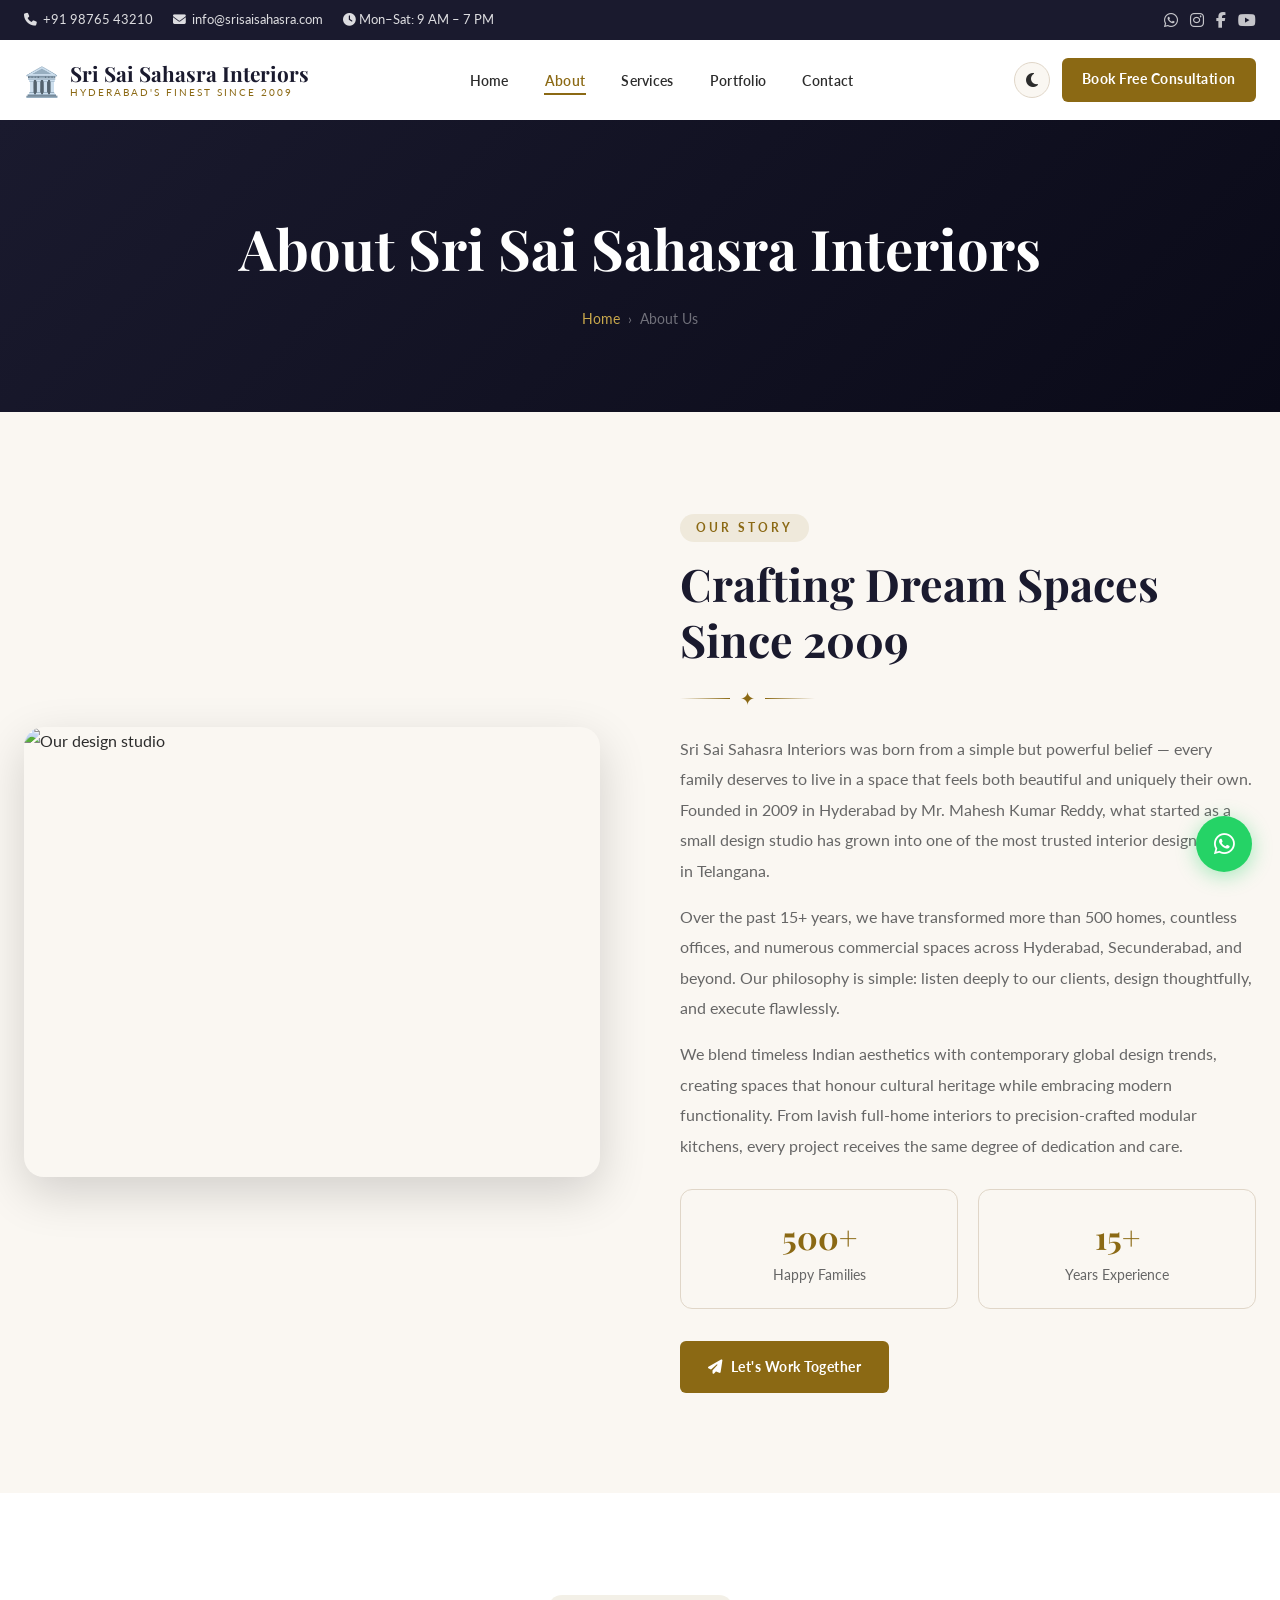
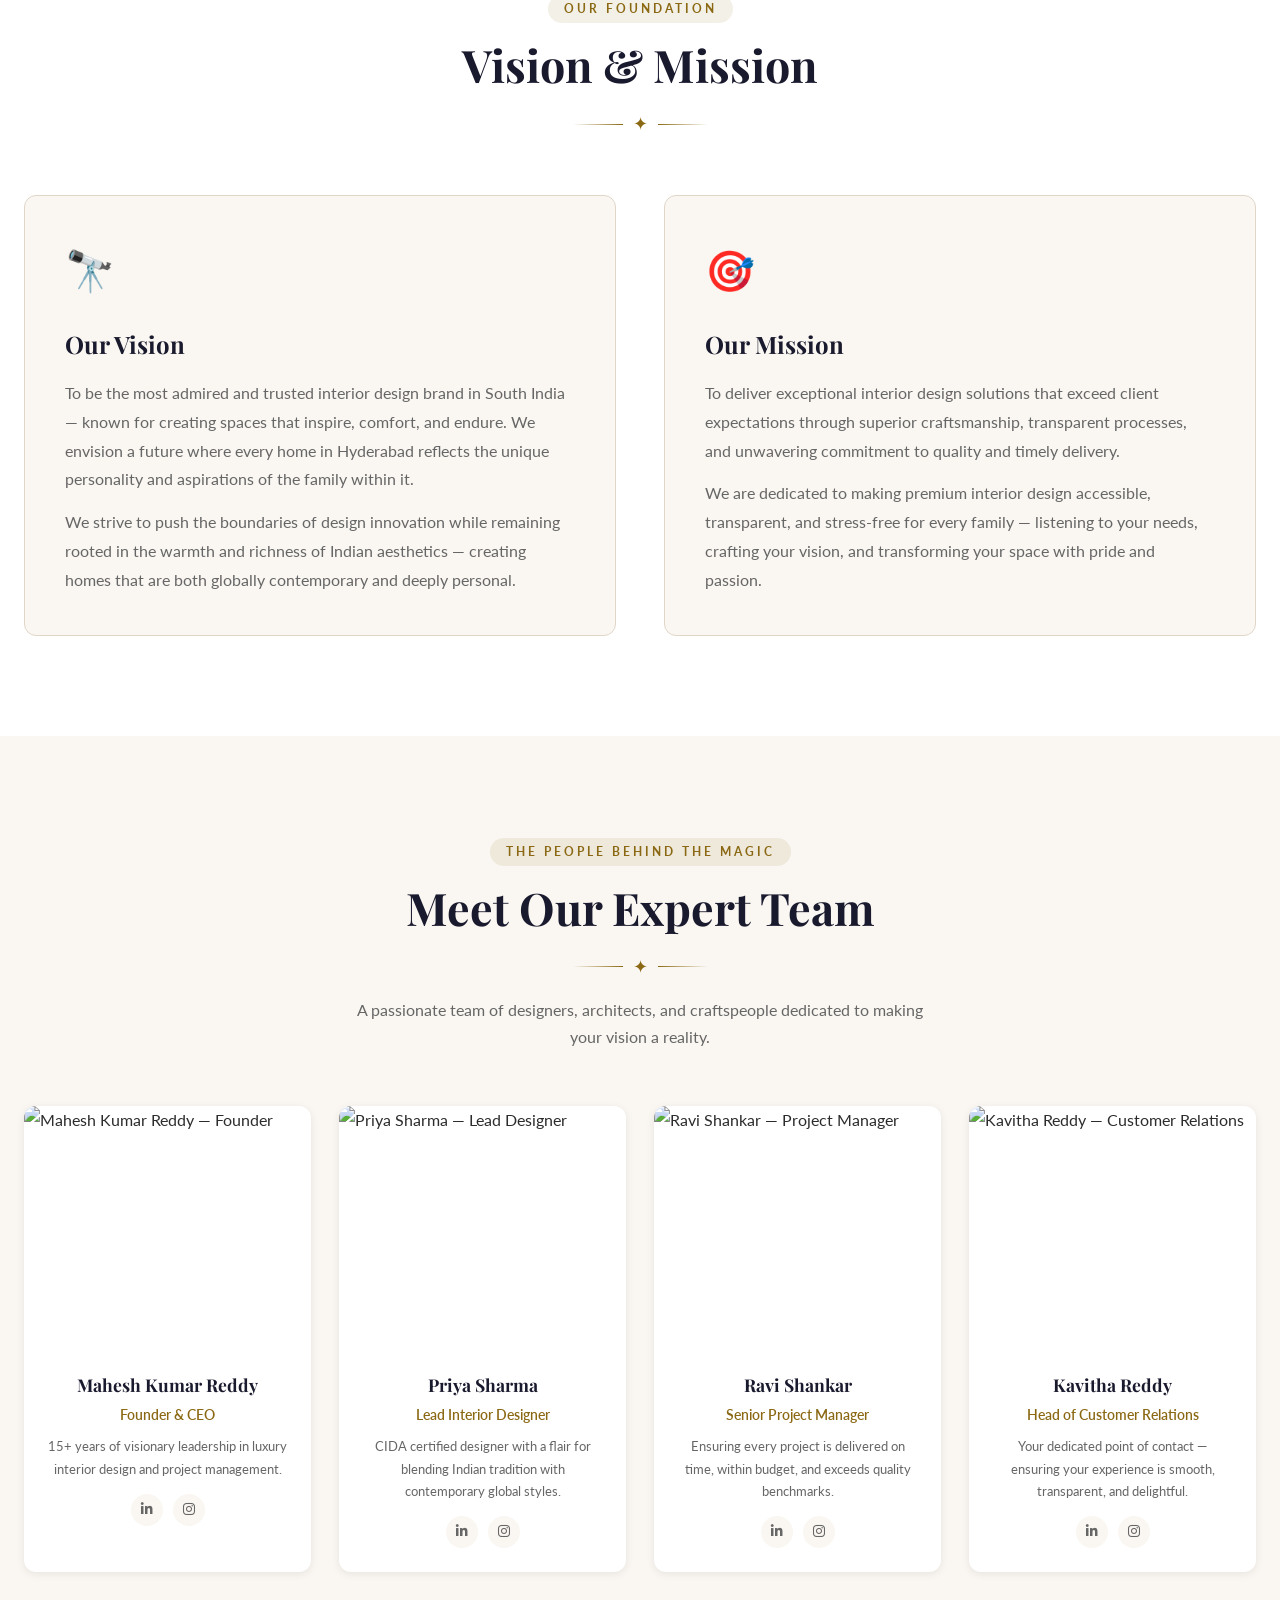
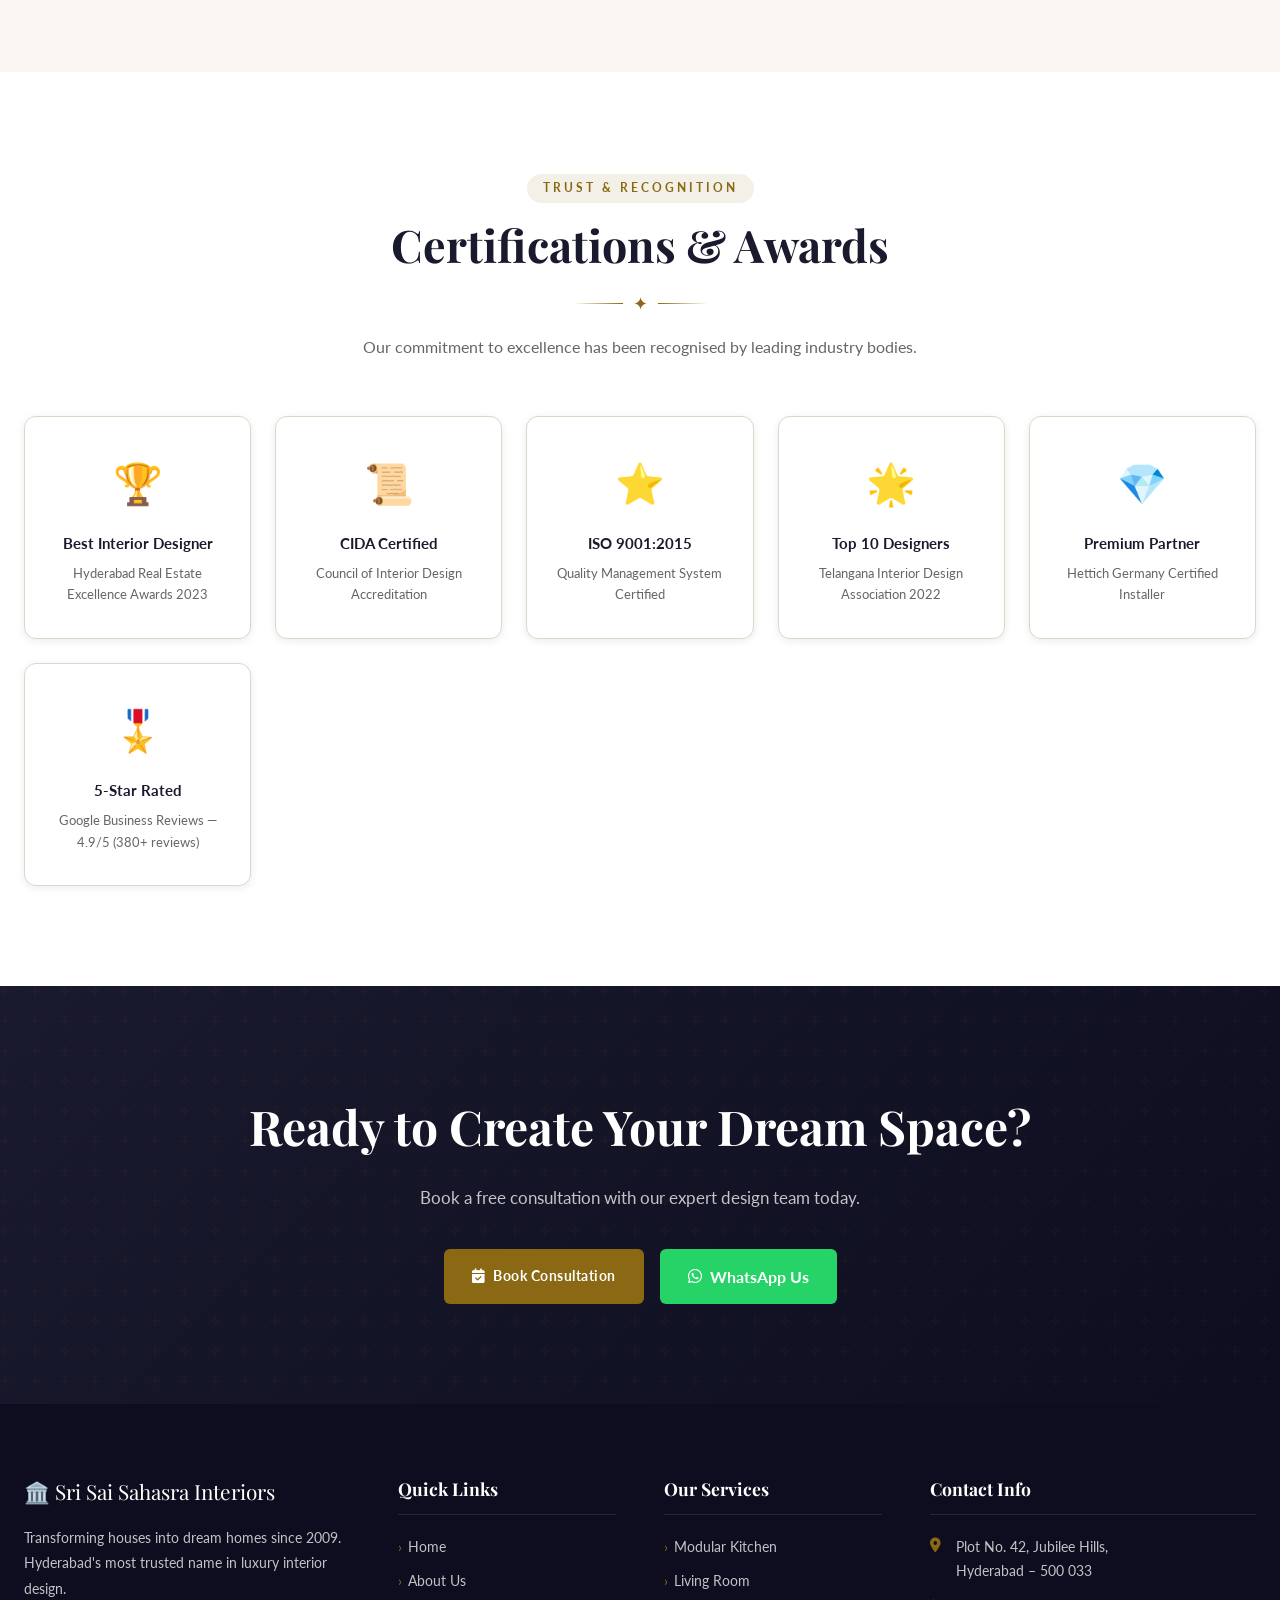
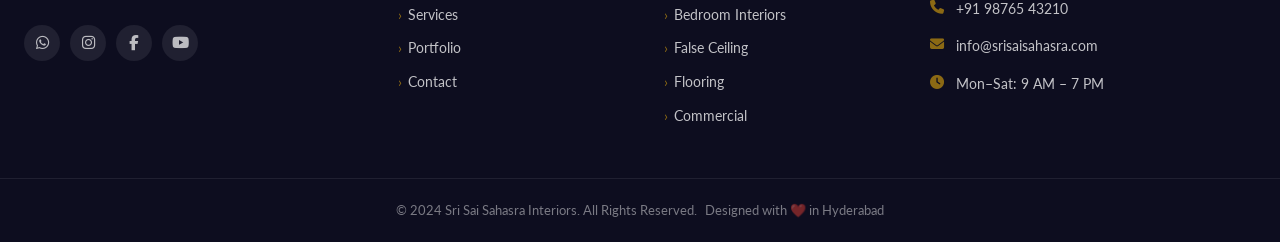
==== about.html @ 6f6c3708 "commit" ====
<!DOCTYPE html>
<html lang="en" data-theme="light">
<head>
  <meta charset="UTF-8" />
  <meta name="viewport" content="width=device-width, initial-scale=1.0" />
  <title>About Us | Sri Sai Sahasra Interiors — Hyderabad</title>
  <meta name="description" content="Learn about Sri Sai Sahasra Interiors — Hyderabad's premier interior design company founded in 2009 with a passion for creating beautiful, functional living spaces." />
  <link rel="preconnect" href="https://fonts.googleapis.com" />
  <link rel="preconnect" href="https://fonts.gstatic.com" crossorigin />
  <link href="https://fonts.googleapis.com/css2?family=Playfair+Display:ital,wght@0,400;0,700;0,900;1,400&family=Lato:wght@300;400;700;900&display=swap" rel="stylesheet" />
  <link rel="stylesheet" href="https://cdnjs.cloudflare.com/ajax/libs/font-awesome/6.5.0/css/all.min.css" />
  <link rel="stylesheet" href="assets/css/style.css" />
</head>
<body>

  <div id="page-loader"><div class="loader-ring"></div><div class="loader-brand">SSSI</div></div>
  <div id="scroll-progress"></div>

  <!-- TOP BAR -->
  <div class="top-bar">
    <div class="container">
      <div class="top-bar-left">
        <a href="tel:+919876543210"><i class="fas fa-phone"></i> +91 98765 43210</a>
        <a href="mailto:info@srisaisahasra.com"><i class="fas fa-envelope"></i> info@srisaisahasra.com</a>
        <span class="hours"><i class="fas fa-clock"></i> Mon–Sat: 9 AM – 7 PM</span>
      </div>
      <div class="top-bar-right">
        <a href="https://wa.me/919876543210" target="_blank" aria-label="WhatsApp"><i class="fab fa-whatsapp"></i></a>
        <a href="https://instagram.com" target="_blank" aria-label="Instagram"><i class="fab fa-instagram"></i></a>
        <a href="https://facebook.com" target="_blank" aria-label="Facebook"><i class="fab fa-facebook-f"></i></a>
        <a href="https://youtube.com" target="_blank" aria-label="YouTube"><i class="fab fa-youtube"></i></a>
      </div>
    </div>
  </div>

  <!-- NAVBAR -->
  <nav id="navbar">
    <div class="nav-container">
      <div class="nav-logo">
        <a href="index.html">
          <span class="logo-icon">🏛️</span>
          <span>Sri Sai Sahasra Interiors<small>Hyderabad's Finest Since 2009</small></span>
        </a>
      </div>
      <ul class="nav-menu" id="nav-menu">
        <li><a href="index.html">Home</a></li>
        <li><a href="about.html" class="active">About</a></li>
        <li><a href="services.html">Services</a></li>
        <li><a href="portfolio.html">Portfolio</a></li>
        <li><a href="contact.html">Contact</a></li>
      </ul>
      <div class="nav-actions">
        <button class="dark-toggle" id="dark-toggle" title="Toggle Dark Mode"><i class="fas fa-moon"></i></button>
        <a href="contact.html" class="btn-consult">Book Free Consultation</a>
        <button class="hamburger" id="hamburger" aria-label="Toggle Menu">
          <span></span><span></span><span></span>
        </button>
      </div>
    </div>
  </nav>

  <!-- PAGE HERO -->
  <section class="page-hero" style="--hero-bg:url('https://images.unsplash.com/photo-1618221195710-dd6b41faaea6?w=1600&q=80');">
    <div class="page-hero-content container">
      <h1>About Sri Sai Sahasra Interiors</h1>
      <div class="breadcrumb">
        <a href="index.html">Home</a>
        <span>›</span>
        <span>About Us</span>
      </div>
    </div>
  </section>

  <!-- OUR STORY -->
  <section class="about-story">
    <div class="container">
      <div class="about-story-inner">
        <div class="about-story-img" data-aos>
          <img src="https://images.unsplash.com/photo-1555041469-a586c61ea9bc?w=800&q=80" alt="Our design studio" loading="lazy" />
        </div>
        <div class="about-story-text" data-aos data-aos-delay="150">
          <span class="section-label">Our Story</span>
          <h2 class="section-title" style="text-align:left;">Crafting Dream Spaces Since 2009</h2>
          <div class="divider" style="justify-content:flex-start;margin-left:0;"><span>✦</span></div>
          <p style="color:var(--text-muted);margin:20px 0 16px;line-height:1.9;">Sri Sai Sahasra Interiors was born from a simple but powerful belief — every family deserves to live in a space that feels both beautiful and uniquely their own. Founded in 2009 in Hyderabad by Mr. Mahesh Kumar Reddy, what started as a small design studio has grown into one of the most trusted interior design brands in Telangana.</p>
          <p style="color:var(--text-muted);margin-bottom:16px;line-height:1.9;">Over the past 15+ years, we have transformed more than 500 homes, countless offices, and numerous commercial spaces across Hyderabad, Secunderabad, and beyond. Our philosophy is simple: listen deeply to our clients, design thoughtfully, and execute flawlessly.</p>
          <p style="color:var(--text-muted);margin-bottom:28px;line-height:1.9;">We blend timeless Indian aesthetics with contemporary global design trends, creating spaces that honour cultural heritage while embracing modern functionality. From lavish full-home interiors to precision-crafted modular kitchens, every project receives the same degree of dedication and care.</p>
          <div style="display:grid;grid-template-columns:1fr 1fr;gap:20px;margin-bottom:32px;">
            <div style="text-align:center;padding:20px;background:var(--bg-light);border-radius:var(--radius-md);border:1px solid var(--border);">
              <div style="font-family:var(--font-heading);font-size:2rem;color:var(--primary);font-weight:700;">500+</div>
              <div style="font-size:.85rem;color:var(--text-muted);">Happy Families</div>
            </div>
            <div style="text-align:center;padding:20px;background:var(--bg-light);border-radius:var(--radius-md);border:1px solid var(--border);">
              <div style="font-family:var(--font-heading);font-size:2rem;color:var(--primary);font-weight:700;">15+</div>
              <div style="font-size:.85rem;color:var(--text-muted);">Years Experience</div>
            </div>
          </div>
          <a href="contact.html" class="btn btn-primary"><i class="fas fa-paper-plane"></i> Let's Work Together</a>
        </div>
      </div>
    </div>
  </section>

  <!-- VISION & MISSION -->
  <section class="mission-vision">
    <div class="container">
      <div class="section-header" data-aos>
        <span class="section-label">Our Foundation</span>
        <h2 class="section-title">Vision & Mission</h2>
        <div class="divider"><span>✦</span></div>
      </div>
      <div class="mv-grid">
        <div class="mv-card" data-aos>
          <div class="mv-icon">🔭</div>
          <h3>Our Vision</h3>
          <p>To be the most admired and trusted interior design brand in South India — known for creating spaces that inspire, comfort, and endure. We envision a future where every home in Hyderabad reflects the unique personality and aspirations of the family within it.</p>
          <p style="margin-top:14px;">We strive to push the boundaries of design innovation while remaining rooted in the warmth and richness of Indian aesthetics — creating homes that are both globally contemporary and deeply personal.</p>
        </div>
        <div class="mv-card" data-aos data-aos-delay="150">
          <div class="mv-icon">🎯</div>
          <h3>Our Mission</h3>
          <p>To deliver exceptional interior design solutions that exceed client expectations through superior craftsmanship, transparent processes, and unwavering commitment to quality and timely delivery.</p>
          <p style="margin-top:14px;">We are dedicated to making premium interior design accessible, transparent, and stress-free for every family — listening to your needs, crafting your vision, and transforming your space with pride and passion.</p>
        </div>
      </div>
    </div>
  </section>

  <!-- TEAM -->
  <section class="about-team" style="background:var(--bg-light);">
    <div class="container">
      <div class="section-header" data-aos>
        <span class="section-label">The People Behind The Magic</span>
        <h2 class="section-title">Meet Our Expert Team</h2>
        <div class="divider"><span>✦</span></div>
        <p class="section-subtitle">A passionate team of designers, architects, and craftspeople dedicated to making your vision a reality.</p>
      </div>
      <div class="team-grid">

        <div class="team-card" data-aos data-aos-delay="0">
          <div class="team-photo">
            <img src="https://images.unsplash.com/photo-1507003211169-0a1dd7228f2d?w=400&q=80" alt="Mahesh Kumar Reddy — Founder" loading="lazy" />
          </div>
          <div class="team-info">
            <h3>Mahesh Kumar Reddy</h3>
            <div class="team-role">Founder & CEO</div>
            <p style="font-size:.82rem;color:var(--text-muted);margin-top:8px;">15+ years of visionary leadership in luxury interior design and project management.</p>
            <div class="team-social">
              <a href="#" aria-label="LinkedIn"><i class="fab fa-linkedin-in"></i></a>
              <a href="#" aria-label="Instagram"><i class="fab fa-instagram"></i></a>
            </div>
          </div>
        </div>

        <div class="team-card" data-aos data-aos-delay="100">
          <div class="team-photo">
            <img src="https://images.unsplash.com/photo-1494790108377-be9c29b29330?w=400&q=80" alt="Priya Sharma — Lead Designer" loading="lazy" />
          </div>
          <div class="team-info">
            <h3>Priya Sharma</h3>
            <div class="team-role">Lead Interior Designer</div>
            <p style="font-size:.82rem;color:var(--text-muted);margin-top:8px;">CIDA certified designer with a flair for blending Indian tradition with contemporary global styles.</p>
            <div class="team-social">
              <a href="#" aria-label="LinkedIn"><i class="fab fa-linkedin-in"></i></a>
              <a href="#" aria-label="Instagram"><i class="fab fa-instagram"></i></a>
            </div>
          </div>
        </div>

        <div class="team-card" data-aos data-aos-delay="200">
          <div class="team-photo">
            <img src="https://images.unsplash.com/photo-1500648767791-00dcc994a43e?w=400&q=80" alt="Ravi Shankar — Project Manager" loading="lazy" />
          </div>
          <div class="team-info">
            <h3>Ravi Shankar</h3>
            <div class="team-role">Senior Project Manager</div>
            <p style="font-size:.82rem;color:var(--text-muted);margin-top:8px;">Ensuring every project is delivered on time, within budget, and exceeds quality benchmarks.</p>
            <div class="team-social">
              <a href="#" aria-label="LinkedIn"><i class="fab fa-linkedin-in"></i></a>
              <a href="#" aria-label="Instagram"><i class="fab fa-instagram"></i></a>
            </div>
          </div>
        </div>

        <div class="team-card" data-aos data-aos-delay="300">
          <div class="team-photo">
            <img src="https://images.unsplash.com/photo-1438761681033-6461ffad8d80?w=400&q=80" alt="Kavitha Reddy — Customer Relations" loading="lazy" />
          </div>
          <div class="team-info">
            <h3>Kavitha Reddy</h3>
            <div class="team-role">Head of Customer Relations</div>
            <p style="font-size:.82rem;color:var(--text-muted);margin-top:8px;">Your dedicated point of contact — ensuring your experience is smooth, transparent, and delightful.</p>
            <div class="team-social">
              <a href="#" aria-label="LinkedIn"><i class="fab fa-linkedin-in"></i></a>
              <a href="#" aria-label="Instagram"><i class="fab fa-instagram"></i></a>
            </div>
          </div>
        </div>

      </div>
    </div>
  </section>

  <!-- CERTIFICATIONS -->
  <section class="about-certs" style="background:var(--white);">
    <div class="container">
      <div class="section-header" data-aos>
        <span class="section-label">Trust & Recognition</span>
        <h2 class="section-title">Certifications & Awards</h2>
        <div class="divider"><span>✦</span></div>
        <p class="section-subtitle">Our commitment to excellence has been recognised by leading industry bodies.</p>
      </div>
      <div class="certs-grid">
        <div class="cert-card" data-aos data-aos-delay="0">
          <div class="cert-icon">🏆</div>
          <h4>Best Interior Designer</h4>
          <p>Hyderabad Real Estate Excellence Awards 2023</p>
        </div>
        <div class="cert-card" data-aos data-aos-delay="80">
          <div class="cert-icon">📜</div>
          <h4>CIDA Certified</h4>
          <p>Council of Interior Design Accreditation</p>
        </div>
        <div class="cert-card" data-aos data-aos-delay="160">
          <div class="cert-icon">⭐</div>
          <h4>ISO 9001:2015</h4>
          <p>Quality Management System Certified</p>
        </div>
        <div class="cert-card" data-aos data-aos-delay="240">
          <div class="cert-icon">🌟</div>
          <h4>Top 10 Designers</h4>
          <p>Telangana Interior Design Association 2022</p>
        </div>
        <div class="cert-card" data-aos data-aos-delay="320">
          <div class="cert-icon">💎</div>
          <h4>Premium Partner</h4>
          <p>Hettich Germany Certified Installer</p>
        </div>
        <div class="cert-card" data-aos data-aos-delay="400">
          <div class="cert-icon">🎖️</div>
          <h4>5-Star Rated</h4>
          <p>Google Business Reviews — 4.9/5 (380+ reviews)</p>
        </div>
      </div>
    </div>
  </section>

  <!-- CTA -->
  <section class="cta-banner">
    <div class="container">
      <h2 data-aos>Ready to Create Your Dream Space?</h2>
      <p data-aos data-aos-delay="100">Book a free consultation with our expert design team today.</p>
      <div class="cta-banner-actions" data-aos data-aos-delay="200">
        <a href="contact.html" class="btn btn-primary"><i class="fas fa-calendar-check"></i> Book Consultation</a>
        <a href="https://wa.me/919876543210" class="btn-whatsapp" target="_blank"><i class="fab fa-whatsapp"></i> WhatsApp Us</a>
      </div>
    </div>
  </section>

  <!-- FOOTER -->
  <footer>
    <div class="container">
      <div class="footer-grid">
        <div class="footer-brand">
          <div class="logo-text">🏛️ Sri Sai Sahasra Interiors</div>
          <p class="footer-tagline">Transforming houses into dream homes since 2009. Hyderabad's most trusted name in luxury interior design.</p>
          <div class="footer-social">
            <a href="https://wa.me/919876543210" target="_blank" aria-label="WhatsApp"><i class="fab fa-whatsapp"></i></a>
            <a href="https://instagram.com" target="_blank" aria-label="Instagram"><i class="fab fa-instagram"></i></a>
            <a href="https://facebook.com" target="_blank" aria-label="Facebook"><i class="fab fa-facebook-f"></i></a>
            <a href="https://youtube.com" target="_blank" aria-label="YouTube"><i class="fab fa-youtube"></i></a>
          </div>
        </div>
        <div class="footer-col">
          <h4>Quick Links</h4>
          <ul class="footer-links">
            <li><a href="index.html">Home</a></li>
            <li><a href="about.html">About Us</a></li>
            <li><a href="services.html">Services</a></li>
            <li><a href="portfolio.html">Portfolio</a></li>
            <li><a href="contact.html">Contact</a></li>
          </ul>
        </div>
        <div class="footer-col">
          <h4>Our Services</h4>
          <ul class="footer-links">
            <li><a href="services.html">Modular Kitchen</a></li>
            <li><a href="services.html">Living Room</a></li>
            <li><a href="services.html">Bedroom Interiors</a></li>
            <li><a href="services.html">False Ceiling</a></li>
            <li><a href="services.html">Flooring</a></li>
            <li><a href="services.html">Commercial</a></li>
          </ul>
        </div>
        <div class="footer-col">
          <h4>Contact Info</h4>
          <ul class="footer-contact">
            <li><i class="fas fa-map-marker-alt"></i><span>Plot No. 42, Jubilee Hills,<br>Hyderabad – 500 033</span></li>
            <li><i class="fas fa-phone"></i><a href="tel:+919876543210">+91 98765 43210</a></li>
            <li><i class="fas fa-envelope"></i><a href="mailto:info@srisaisahasra.com">info@srisaisahasra.com</a></li>
            <li><i class="fas fa-clock"></i><span>Mon–Sat: 9 AM – 7 PM</span></li>
          </ul>
        </div>
      </div>
    </div>
    <div class="footer-bottom">
      <div class="container" style="display:flex;justify-content:space-between;align-items:center;flex-wrap:wrap;gap:8px;">
        <span>© 2024 Sri Sai Sahasra Interiors. All Rights Reserved.</span>
        <span>Designed with ❤️ in Hyderabad</span>
      </div>
    </div>
  </footer>

  <a href="https://wa.me/919876543210" class="whatsapp-float" target="_blank" aria-label="WhatsApp"><i class="fab fa-whatsapp"></i></a>
  <button id="scroll-top" aria-label="Scroll to top"><i class="fas fa-arrow-up"></i></button>
  <div id="lightbox"><button id="lightbox-close"><i class="fas fa-times"></i></button><img id="lightbox-img" src="" alt="" /></div>
  <script src="assets/js/main.js"></script>
</body>
</html>
---- assets/css/style.css ----
/* ============================================================
   Sri Sai Sahasra Interiors — Main Stylesheet
   Author: Antigravity
   ============================================================ */

/* ---- CSS Custom Properties ---- */
:root {
  --primary:        #8B6914;
  --primary-dark:   #6a4f0f;
  --accent:         #C9A84C;
  --secondary:      #1A1A2E;
  --bg-light:       #FAF7F2;
  --text-dark:      #2C2C2C;
  --text-muted:     #666;
  --white:          #FFFFFF;
  --border:         #e0d6c8;
  --shadow-sm:      0 2px 8px rgba(0,0,0,.08);
  --shadow-md:      0 8px 24px rgba(0,0,0,.12);
  --shadow-lg:      0 16px 48px rgba(0,0,0,.16);
  --radius-sm:      6px;
  --radius-md:      12px;
  --radius-lg:      20px;
  --transition:     all .3s ease;
  --font-heading:   'Playfair Display', serif;
  --font-body:      'Lato', sans-serif;
  --navbar-h:       80px;
  --topbar-h:       40px;
}

/* Dark Mode */
[data-theme="dark"] {
  --bg-light:   #0f0f1a;
  --text-dark:  #e8e0d0;
  --text-muted: #a09880;
  --white:      #1a1a2e;
  --border:     #2e2e45;
  --secondary:  #FAF7F2;
  --shadow-sm:  0 2px 8px rgba(0,0,0,.3);
  --shadow-md:  0 8px 24px rgba(0,0,0,.4);
}

/* ---- Reset & Base ---- */
*, *::before, *::after { box-sizing: border-box; margin: 0; padding: 0; }

html { scroll-behavior: smooth; font-size: 16px; }

body {
  font-family: var(--font-body);
  color: var(--text-dark);
  background: var(--bg-light);
  line-height: 1.7;
  overflow-x: hidden;
  transition: background .3s, color .3s;
}

a { text-decoration: none; color: inherit; transition: var(--transition); }
ul { list-style: none; }
img { max-width: 100%; display: block; }
button { cursor: pointer; border: none; background: none; font-family: inherit; }
input, textarea, select { font-family: inherit; }

/* ---- Page Load Spinner ---- */
#page-loader {
  position: fixed; inset: 0; background: var(--secondary);
  display: flex; align-items: center; justify-content: center;
  z-index: 9999; transition: opacity .5s, visibility .5s;
}
#page-loader.hidden { opacity: 0; visibility: hidden; }
.loader-ring {
  width: 60px; height: 60px;
  border: 4px solid rgba(201,168,76,.2);
  border-top-color: var(--accent);
  border-radius: 50%;
  animation: spin 1s linear infinite;
}
.loader-brand {
  position: absolute;
  font-family: var(--font-heading);
  color: var(--accent);
  font-size: .75rem;
  letter-spacing: 2px;
  text-transform: uppercase;
  margin-top: 80px;
}
@keyframes spin { to { transform: rotate(360deg); } }

/* ---- Scroll Progress Bar ---- */
#scroll-progress {
  position: fixed; top: 0; left: 0; height: 3px; width: 0%;
  background: linear-gradient(90deg, var(--primary), var(--accent));
  z-index: 10001; transition: width .1s linear;
}

/* ---- Top Bar ---- */
.top-bar {
  background: var(--secondary);
  color: rgba(255,255,255,.85);
  height: var(--topbar-h);
  font-size: .8rem;
  display: flex; align-items: center;
}
.top-bar .container {
  display: flex; align-items: center; justify-content: space-between; width: 100%;
}
.top-bar-left { display: flex; align-items: center; gap: 20px; flex-wrap: wrap; }
.top-bar-left a { color: rgba(255,255,255,.85); display: flex; align-items: center; gap: 6px; }
.top-bar-left a:hover { color: var(--accent); }
.top-bar-right { display: flex; align-items: center; gap: 12px; }
.top-bar-right a { color: rgba(255,255,255,.75); font-size: 1rem; }
.top-bar-right a:hover { color: var(--accent); }

/* ---- Navbar ---- */
#navbar {
  position: sticky;
  top: 0;
  background: var(--white);
  height: var(--navbar-h);
  z-index: 1000;
  transition: box-shadow .3s, background .3s;
}
#navbar.scrolled { box-shadow: 0 4px 20px rgba(0,0,0,.12); }
.nav-container {
  max-width: 1280px; margin: 0 auto; padding: 0 24px;
  height: 100%; display: flex; align-items: center; justify-content: space-between;
}
.nav-logo a {
  display: flex; align-items: center; gap: 10px;
  font-family: var(--font-heading); font-size: 1.3rem;
  color: var(--secondary); font-weight: 700; line-height: 1.2;
}
.nav-logo .logo-icon { font-size: 1.8rem; }
.nav-logo span small { display: block; font-family: var(--font-body); font-size: .65rem; color: var(--primary); letter-spacing: 2px; text-transform: uppercase; font-weight: 400; }
.nav-menu { display: flex; align-items: center; gap: 8px; }
.nav-menu a {
  padding: 8px 14px; font-size: .9rem; font-weight: 600;
  color: var(--text-dark); border-radius: var(--radius-sm);
  position: relative; letter-spacing: .3px;
}
.nav-menu a::after {
  content: ''; position: absolute; bottom: 2px; left: 50%; width: 0; height: 2px;
  background: var(--primary); transition: width .3s, left .3s;
}
.nav-menu a:hover::after, .nav-menu a.active::after { width: 60%; left: 20%; }
.nav-menu a:hover, .nav-menu a.active { color: var(--primary); }
.nav-actions { display: flex; align-items: center; gap: 12px; }
.btn-consult {
  background: var(--primary); color: var(--white);
  padding: 10px 20px; border-radius: var(--radius-sm);
  font-size: .85rem; font-weight: 700; letter-spacing: .5px;
  transition: var(--transition);
}
.btn-consult:hover { background: var(--primary-dark); transform: translateY(-2px); box-shadow: var(--shadow-md); color: var(--white); }
.dark-toggle {
  width: 36px; height: 36px; border-radius: 50%;
  background: var(--bg-light); border: 1px solid var(--border);
  display: flex; align-items: center; justify-content: center;
  font-size: 1rem; color: var(--text-dark);
  transition: var(--transition);
}
.dark-toggle:hover { background: var(--primary); color: var(--white); }
.hamburger {
  display: none; flex-direction: column; gap: 5px;
  width: 36px; height: 36px; align-items: center; justify-content: center;
}
.hamburger span {
  display: block; width: 24px; height: 2px;
  background: var(--text-dark); border-radius: 2px; transition: var(--transition);
}
.hamburger.active span:nth-child(1) { transform: translateY(7px) rotate(45deg); }
.hamburger.active span:nth-child(2) { opacity: 0; }
.hamburger.active span:nth-child(3) { transform: translateY(-7px) rotate(-45deg); }

/* Mobile Nav */
@media (max-width: 1024px) {
  .hamburger { display: flex; }
  .nav-menu {
    position: fixed; top: calc(var(--topbar-h) + var(--navbar-h)); left: 0; right: 0;
    background: var(--white); flex-direction: column; align-items: flex-start;
    padding: 20px 24px 30px; gap: 4px;
    transform: translateY(-120%); opacity: 0; visibility: hidden;
    transition: transform .4s ease, opacity .3s;
    box-shadow: var(--shadow-lg); z-index: 999;
  }
  .nav-menu.open { transform: translateY(0); opacity: 1; visibility: visible; }
  .nav-menu a { padding: 12px 0; width: 100%; border-bottom: 1px solid var(--border); font-size: 1rem; }
  .btn-consult { display: none; }
}

/* ---- Container ---- */
.container { max-width: 1280px; margin: 0 auto; padding: 0 24px; }

/* ---- Section Header ---- */
.section-header { text-align: center; margin-bottom: 56px; }
.section-label {
  display: inline-block;
  font-size: .75rem; font-weight: 700; letter-spacing: 3px;
  text-transform: uppercase; color: var(--primary);
  background: rgba(139,105,20,.1); padding: 4px 16px; border-radius: 20px;
  margin-bottom: 14px;
}
.section-title {
  font-family: var(--font-heading);
  font-size: clamp(1.8rem, 4vw, 2.8rem);
  color: var(--secondary); line-height: 1.25;
}
[data-theme="dark"] .section-title { color: var(--text-dark); }
.section-subtitle {
  margin-top: 14px; color: var(--text-muted);
  max-width: 600px; margin-left: auto; margin-right: auto;
  font-size: 1rem;
}
.divider {
  display: flex; align-items: center; justify-content: center; gap: 10px;
  margin: 16px auto 0; width: fit-content;
}
.divider::before, .divider::after {
  content: ''; display: block; width: 50px; height: 1px;
  background: linear-gradient(90deg, transparent, var(--primary));
}
.divider::after { background: linear-gradient(90deg, var(--primary), transparent); }
.divider span { color: var(--primary); font-size: 1.1rem; }

/* ---- Buttons ---- */
.btn {
  display: inline-flex; align-items: center; gap: 8px;
  padding: 14px 28px; border-radius: var(--radius-sm);
  font-weight: 700; font-size: .9rem; letter-spacing: .5px;
  transition: var(--transition); cursor: pointer;
}
.btn-primary {
  background: var(--primary); color: var(--white);
}
.btn-primary:hover { background: var(--primary-dark); transform: translateY(-3px); box-shadow: 0 8px 20px rgba(139,105,20,.35); color: var(--white); }
.btn-outline {
  background: transparent; color: var(--white);
  border: 2px solid var(--white);
}
.btn-outline:hover { background: var(--white); color: var(--primary); transform: translateY(-3px); }
.btn-gold {
  background: var(--accent); color: var(--secondary);
}
.btn-gold:hover { background: var(--primary); color: var(--white); transform: translateY(-3px); box-shadow: var(--shadow-md); }
.btn-dark {
  background: var(--secondary); color: var(--white);
}
.btn-dark:hover { background: #0d0d20; transform: translateY(-3px); box-shadow: var(--shadow-md); color: var(--white); }

/* ---- Hero Carousel ---- */
.hero { position: relative; height: 100vh; min-height: 600px; overflow: hidden; }
.hero-slides { position: relative; width: 100%; height: 100%; }
.hero-slide {
  position: absolute; inset: 0;
  background-size: cover; background-position: center; background-repeat: no-repeat;
  display: flex; align-items: center;
  opacity: 0; transition: opacity 1s ease; z-index: 0;
}
.hero-slide.active { opacity: 1; z-index: 1; }
.hero-slide::before {
  content: ''; position: absolute; inset: 0;
  background: linear-gradient(135deg, rgba(26,26,46,.75) 0%, rgba(139,105,20,.3) 100%);
  z-index: 1;
}
.hero-content {
  position: relative; z-index: 2;
  max-width: 700px; padding: 0 24px;
  animation: heroIn .8s ease both;
}
@keyframes heroIn { from { opacity: 0; transform: translateY(40px); } to { opacity: 1; transform: translateY(0); } }
.hero-label {
  display: inline-block; color: var(--accent);
  font-size: .8rem; font-weight: 700; letter-spacing: 4px;
  text-transform: uppercase; margin-bottom: 16px;
  border-left: 3px solid var(--accent); padding-left: 12px;
}
.hero-title {
  font-family: var(--font-heading);
  font-size: clamp(2rem, 5vw, 3.8rem);
  color: var(--white); line-height: 1.15; margin-bottom: 20px;
}
.hero-sub {
  color: rgba(255,255,255,.85); font-size: 1.05rem;
  margin-bottom: 36px; max-width: 500px; line-height: 1.8;
}
.hero-actions { display: flex; gap: 16px; flex-wrap: wrap; }
.hero-controls {
  position: absolute; bottom: 36px; left: 50%; transform: translateX(-50%);
  z-index: 10; display: flex; align-items: center; gap: 20px;
}
.hero-indicators { display: flex; gap: 8px; }
.hero-dot {
  width: 10px; height: 10px; border-radius: 50%;
  background: rgba(255,255,255,.4); border: none; padding: 0;
  cursor: pointer; transition: var(--transition);
}
.hero-dot.active { background: var(--accent); transform: scale(1.3); }
.hero-prev, .hero-next {
  width: 44px; height: 44px; border-radius: 50%;
  background: rgba(255,255,255,.15); border: 1px solid rgba(255,255,255,.3);
  color: var(--white); font-size: 1.1rem;
  display: flex; align-items: center; justify-content: center;
  transition: var(--transition); backdrop-filter: blur(4px);
}
.hero-prev:hover, .hero-next:hover { background: var(--primary); border-color: var(--primary); }

/* ---- Stats ---- */
.stats { background: var(--secondary); padding: 70px 0; }
.stats-grid {
  display: grid; grid-template-columns: repeat(auto-fit, minmax(200px, 1fr));
  gap: 40px; text-align: center;
}
.stat-item { position: relative; }
.stat-item::after {
  content: ''; position: absolute; right: 0; top: 20%;
  height: 60%; width: 1px; background: rgba(255,255,255,.1);
}
.stat-item:last-child::after { display: none; }
.stat-number {
  font-family: var(--font-heading);
  font-size: clamp(2.5rem, 5vw, 3.5rem);
  color: var(--accent); font-weight: 700; line-height: 1;
  display: flex; align-items: center; justify-content: center; gap: 2px;
}
.stat-suffix { font-size: 2rem; }
.stat-label {
  color: rgba(255,255,255,.75); font-size: .9rem;
  letter-spacing: 1px; text-transform: uppercase; margin-top: 10px;
}

/* ---- Services ---- */
.services { padding: 100px 0; background: var(--bg-light); }
.services-grid {
  display: grid; grid-template-columns: repeat(auto-fit, minmax(300px, 1fr)); gap: 28px;
}
.service-card {
  background: var(--white); border-radius: var(--radius-md);
  padding: 36px 28px; border: 1px solid var(--border);
  transition: var(--transition); position: relative; overflow: hidden;
  box-shadow: var(--shadow-sm);
}
.service-card::before {
  content: ''; position: absolute; bottom: 0; left: 0; right: 0; height: 3px;
  background: linear-gradient(90deg, var(--primary), var(--accent));
  transform: scaleX(0); transition: transform .4s ease; transform-origin: left;
}
.service-card:hover { transform: translateY(-8px); box-shadow: var(--shadow-lg); }
.service-card:hover::before { transform: scaleX(1); }
.service-icon {
  width: 64px; height: 64px; border-radius: var(--radius-md);
  background: rgba(139,105,20,.1); display: flex; align-items: center; justify-content: center;
  font-size: 1.8rem; margin-bottom: 20px; transition: var(--transition);
}
.service-card:hover .service-icon { background: var(--primary); }
.service-card h3 {
  font-family: var(--font-heading); font-size: 1.25rem; margin-bottom: 12px;
  color: var(--secondary);
}
[data-theme="dark"] .service-card h3 { color: var(--text-dark); }
.service-card p { color: var(--text-muted); font-size: .9rem; margin-bottom: 20px; }
.service-link {
  color: var(--primary); font-weight: 700; font-size: .85rem;
  display: flex; align-items: center; gap: 6px;
  transition: var(--transition);
}
.service-link:hover { gap: 12px; }

/* ---- Why Choose Us ---- */
.why-us { padding: 100px 0; background: var(--white); }
[data-theme="dark"] .why-us { background: #12121f; }
.why-us-inner {
  display: grid; grid-template-columns: 1fr 1fr; gap: 80px; align-items: center;
}
.why-us-image {
  position: relative; border-radius: var(--radius-lg); overflow: hidden;
  box-shadow: var(--shadow-lg);
}
.why-us-image img { width: 100%; height: 100%; object-fit: cover; border-radius: var(--radius-lg); }
.why-us-badge {
  position: absolute; bottom: -20px; right: -20px;
  width: 120px; height: 120px; background: var(--primary);
  border-radius: 50%; display: flex; flex-direction: column;
  align-items: center; justify-content: center; color: var(--white);
  font-family: var(--font-heading); box-shadow: var(--shadow-md);
}
.why-us-badge .num { font-size: 2rem; font-weight: 700; line-height: 1; }
.why-us-badge small { font-size: .6rem; letter-spacing: 1px; opacity: .9; text-align: center; padding: 0 8px; }
.why-list { list-style: none; display: flex; flex-direction: column; gap: 18px; margin: 32px 0; }
.why-item {
  display: flex; align-items: flex-start; gap: 14px;
  padding: 16px; border-radius: var(--radius-sm);
  border: 1px solid var(--border); background: var(--bg-light);
  transition: var(--transition);
}
.why-item:hover { border-color: var(--primary); box-shadow: var(--shadow-sm); transform: translateX(6px); }
.why-check {
  width: 32px; height: 32px; min-width: 32px; border-radius: 50%;
  background: rgba(139,105,20,.12); color: var(--primary);
  display: flex; align-items: center; justify-content: center; font-size: .9rem;
}
.why-item h4 { font-size: .95rem; color: var(--secondary); margin-bottom: 2px; }
[data-theme="dark"] .why-item h4 { color: var(--text-dark); }
.why-item p { font-size: .82rem; color: var(--text-muted); }

/* ---- Portfolio ---- */
.portfolio { padding: 100px 0; background: var(--bg-light); }
.portfolio-filters {
  display: flex; flex-wrap: wrap; gap: 10px; justify-content: center; margin-bottom: 48px;
}
.filter-btn {
  padding: 9px 22px; border-radius: 30px; font-size: .85rem; font-weight: 600;
  border: 2px solid var(--border); color: var(--text-muted);
  background: var(--white); transition: var(--transition);
}
.filter-btn.active, .filter-btn:hover {
  background: var(--primary); color: var(--white); border-color: var(--primary);
}
.portfolio-grid {
  display: grid; grid-template-columns: repeat(auto-fill, minmax(320px, 1fr)); gap: 24px;
  transition: var(--transition);
}
.portfolio-card {
  position: relative; border-radius: var(--radius-md); overflow: hidden;
  aspect-ratio: 4/3; cursor: pointer; box-shadow: var(--shadow-sm);
  transition: var(--transition);
}
.portfolio-card img {
  width: 100%; height: 100%; object-fit: cover; transition: transform .5s ease;
}
.portfolio-card:hover img { transform: scale(1.08); }
.portfolio-overlay {
  position: absolute; inset: 0;
  background: linear-gradient(to top, rgba(26,26,46,.85) 0%, transparent 50%);
  opacity: 0; transition: opacity .4s; display: flex; flex-direction: column;
  align-items: center; justify-content: flex-end; padding: 24px; text-align: center;
}
.portfolio-card:hover .portfolio-overlay { opacity: 1; }
.portfolio-overlay h3 { font-family: var(--font-heading); color: var(--white); font-size: 1.1rem; margin-bottom: 4px; }
.portfolio-overlay span { color: var(--accent); font-size: .8rem; letter-spacing: 1px; text-transform: uppercase; }
.portfolio-overlay .view-btn {
  margin-top: 12px; padding: 8px 20px;
  background: var(--primary); color: var(--white); border-radius: 30px;
  font-size: .8rem; font-weight: 700;
}
.portfolio-card.hidden { display: none; }
.portfolio-cta { text-align: center; margin-top: 48px; }

/* ---- Process ---- */
.process { padding: 100px 0; background: var(--white); }
[data-theme="dark"] .process { background: #12121f; }
.process-steps {
  display: grid; grid-template-columns: repeat(auto-fit, minmax(220px, 1fr));
  gap: 0; position: relative;
}
.process-steps::before {
  content: ''; position: absolute; top: 48px; left: 10%; right: 10%; height: 2px;
  background: linear-gradient(90deg, var(--primary), var(--accent), var(--primary));
  z-index: 0;
}
.process-step { text-align: center; padding: 0 20px; position: relative; z-index: 1; }
.step-number {
  width: 96px; height: 96px; border-radius: 50%;
  background: var(--white); border: 3px solid var(--primary);
  display: flex; flex-direction: column; align-items: center; justify-content: center;
  margin: 0 auto 24px; box-shadow: var(--shadow-md);
  font-family: var(--font-heading);
  transition: var(--transition);
}
[data-theme="dark"] .step-number { background: #12121f; }
.process-step:hover .step-number { background: var(--primary); color: var(--white); }
.step-num-text { font-size: 1.5rem; font-weight: 700; color: var(--primary); line-height: 1; }
.process-step:hover .step-num-text { color: var(--white); }
.step-num-label { font-size: .6rem; letter-spacing: 2px; color: var(--text-muted); text-transform: uppercase; }
.step-icon { font-size: 2.4rem; margin-bottom: 12px; }
.process-step h3 { font-family: var(--font-heading); font-size: 1.1rem; color: var(--secondary); margin-bottom: 8px; }
[data-theme="dark"] .process-step h3 { color: var(--text-dark); }
.process-step p { font-size: .85rem; color: var(--text-muted); }

/* ---- Testimonials ---- */
.testimonials { padding: 100px 0; background: var(--secondary); }
.testimonials .section-title { color: var(--white); }
.testimonials .section-label { background: rgba(201,168,76,.2); color: var(--accent); }
.testimonials .section-subtitle { color: rgba(255,255,255,.65); }
.testimonials-wrapper { position: relative; overflow: hidden; }
.testimonials-track {
  display: flex; transition: transform .6s ease;
}
.testimonial-card {
  min-width: 100%; padding: 0 10%;
}
.testimonial-inner {
  background: rgba(255,255,255,.06); border: 1px solid rgba(255,255,255,.1);
  border-radius: var(--radius-lg); padding: 48px;
  backdrop-filter: blur(10px);
}
.testimonial-stars { color: var(--accent); font-size: 1.2rem; margin-bottom: 20px; }
.testimonial-text {
  font-family: var(--font-heading);
  font-size: 1.15rem; color: rgba(255,255,255,.9);
  line-height: 1.8; font-style: italic; margin-bottom: 28px;
}
.testimonial-author { display: flex; align-items: center; gap: 16px; }
.author-avatar {
  width: 56px; height: 56px; border-radius: 50%;
  background: linear-gradient(135deg, var(--primary), var(--accent));
  display: flex; align-items: center; justify-content: center;
  font-family: var(--font-heading); font-size: 1.4rem; color: var(--white);
}
.author-info .name { color: var(--white); font-weight: 700; }
.author-info .project { color: var(--accent); font-size: .8rem; }
.testimonial-controls {
  display: flex; align-items: center; justify-content: center; gap: 20px; margin-top: 40px;
}
.testimonial-btn {
  width: 44px; height: 44px; border-radius: 50%;
  background: rgba(255,255,255,.1); color: var(--white);
  border: 1px solid rgba(255,255,255,.2);
  display: flex; align-items: center; justify-content: center;
  transition: var(--transition);
}
.testimonial-btn:hover { background: var(--primary); border-color: var(--primary); }
.testimonial-dots { display: flex; gap: 8px; }
.testimonial-dot {
  width: 8px; height: 8px; border-radius: 50%;
  background: rgba(255,255,255,.3); border: none; padding: 0;
  transition: var(--transition); cursor: pointer;
}
.testimonial-dot.active { background: var(--accent); transform: scale(1.3); }

/* ---- CTA Banner ---- */
.cta-banner {
  padding: 100px 0;
  background: linear-gradient(135deg, var(--secondary) 0%, #0d0d1f 100%);
  text-align: center; position: relative; overflow: hidden;
}
.cta-banner::before {
  content: ''; position: absolute; inset: 0;
  background: url("data:image/svg+xml,%3Csvg width='60' height='60' viewBox='0 0 60 60' xmlns='http://www.w3.org/2000/svg'%3E%3Cg fill='none' fill-rule='evenodd'%3E%3Cg fill='%238B6914' fill-opacity='0.05'%3E%3Cpath d='M36 34v-4h-2v4h-4v2h4v4h2v-4h4v-2h-4zm0-30V0h-2v4h-4v2h4v4h2V6h4V4h-4zM6 34v-4H4v4H0v2h4v4h2v-4h4v-2H6zM6 4V0H4v4H0v2h4v4h2V6h4V4H6z'/%3E%3C/g%3E%3C/g%3E%3C/svg%3E");
}
.cta-banner h2 {
  font-family: var(--font-heading); font-size: clamp(2rem, 4vw, 3rem);
  color: var(--white); margin-bottom: 16px; position: relative;
}
.cta-banner p { color: rgba(255,255,255,.75); font-size: 1.05rem; margin-bottom: 36px; position: relative; }
.cta-banner-actions { display: flex; gap: 16px; justify-content: center; flex-wrap: wrap; position: relative; }
.btn-whatsapp {
  background: #25D366; color: var(--white); padding: 14px 28px;
  border-radius: var(--radius-sm); font-weight: 700; display: flex; align-items: center; gap: 8px;
  transition: var(--transition);
}
.btn-whatsapp:hover { background: #128C7E; transform: translateY(-3px); box-shadow: 0 8px 20px rgba(37,211,102,.35); color: var(--white); }

/* ---- Footer ---- */
footer {
  background: #0d0d1f; color: rgba(255,255,255,.75); padding: 70px 0 0;
}
.footer-grid {
  display: grid; grid-template-columns: 1.5fr 1fr 1fr 1.5fr; gap: 48px;
}
.footer-brand .logo-text {
  font-family: var(--font-heading); font-size: 1.3rem; color: var(--white);
  display: flex; align-items: center; gap: 8px; margin-bottom: 16px;
}
.footer-tagline { font-size: .88rem; line-height: 1.8; margin-bottom: 24px; }
.footer-social { display: flex; gap: 10px; }
.footer-social a {
  width: 36px; height: 36px; border-radius: 50%;
  background: rgba(255,255,255,.08); color: rgba(255,255,255,.7);
  display: flex; align-items: center; justify-content: center; font-size: .95rem;
  transition: var(--transition);
}
.footer-social a:hover { background: var(--primary); color: var(--white); }
.footer-col h4 {
  font-family: var(--font-heading); font-size: 1.1rem; color: var(--white);
  margin-bottom: 20px; padding-bottom: 10px; border-bottom: 1px solid rgba(255,255,255,.1);
}
.footer-links { display: flex; flex-direction: column; gap: 10px; }
.footer-links a { font-size: .88rem; transition: var(--transition); display: flex; align-items: center; gap: 6px; }
.footer-links a::before { content: '›'; color: var(--primary); }
.footer-links a:hover { color: var(--accent); padding-left: 4px; }
.footer-contact li {
  display: flex; align-items: flex-start; gap: 10px;
  font-size: .88rem; margin-bottom: 14px;
}
.footer-contact li i { color: var(--primary); margin-top: 3px; min-width: 16px; }
.footer-bottom {
  margin-top: 50px; padding: 20px 0;
  border-top: 1px solid rgba(255,255,255,.08);
  display: flex; align-items: center; justify-content: space-between;
  font-size: .82rem; color: rgba(255,255,255,.45);
}
.footer-bottom a { color: var(--accent); }

/* ---- WhatsApp Float ---- */
.whatsapp-float {
  position: fixed; bottom: 28px; right: 28px; z-index: 999;
  width: 56px; height: 56px; border-radius: 50%;
  background: #25D366; color: var(--white);
  display: flex; align-items: center; justify-content: center;
  font-size: 1.5rem; box-shadow: 0 4px 20px rgba(37,211,102,.4);
  transition: var(--transition);
  animation: pulse-wa 2s infinite;
}
.whatsapp-float:hover { transform: scale(1.1); background: #128C7E; color: var(--white); }
@keyframes pulse-wa {
  0%, 100% { box-shadow: 0 4px 20px rgba(37,211,102,.4); }
  50% { box-shadow: 0 4px 32px rgba(37,211,102,.7); }
}

/* ---- Scroll to Top ---- */
#scroll-top {
  position: fixed; bottom: 95px; right: 28px; z-index: 999;
  width: 44px; height: 44px; border-radius: 50%;
  background: var(--primary); color: var(--white);
  display: flex; align-items: center; justify-content: center;
  font-size: 1rem; box-shadow: var(--shadow-md);
  opacity: 0; visibility: hidden; transition: var(--transition);
}
#scroll-top.visible { opacity: 1; visibility: visible; }
#scroll-top:hover { background: var(--primary-dark); transform: translateY(-3px); }

/* ---- Lightbox ---- */
#lightbox {
  position: fixed; inset: 0; background: rgba(0,0,0,.92);
  z-index: 10000; display: flex; align-items: center; justify-content: center;
  opacity: 0; visibility: hidden; transition: var(--transition);
  padding: 20px;
}
#lightbox.active { opacity: 1; visibility: visible; }
#lightbox img { max-width: 90vw; max-height: 85vh; border-radius: var(--radius-sm); object-fit: contain; }
#lightbox-close {
  position: absolute; top: 20px; right: 24px;
  color: var(--white); font-size: 2rem; background: none;
  transition: var(--transition);
}
#lightbox-close:hover { color: var(--accent); transform: rotate(90deg); }

/* ---- Page Hero (inner pages) ---- */
.page-hero {
  background: linear-gradient(135deg, var(--secondary) 0%, #0a0a18 100%);
  padding: 80px 0;
  text-align: center;
  position: relative; overflow: hidden;
  margin-top: 0;
}
.page-hero::before {
  content: ''; position: absolute; inset: 0;
  background-size: cover; background-position: center;
  opacity: .2;
}
.page-hero-content { position: relative; z-index: 1; }
.page-hero h1 {
  font-family: var(--font-heading); font-size: clamp(2rem, 5vw, 3.5rem);
  color: var(--white); margin-bottom: 12px;
}
.breadcrumb { display: flex; align-items: center; justify-content: center; gap: 8px; color: rgba(255,255,255,.65); font-size: .9rem; }
.breadcrumb a { color: var(--accent); }
.breadcrumb span { color: rgba(255,255,255,.4); }

/* ---- About Page ---- */
.about-story, .about-team, .about-certs { padding: 100px 0; }
.about-story { background: var(--bg-light); }
.about-story-inner { display: grid; grid-template-columns: 1fr 1fr; gap: 80px; align-items: center; }
.about-story-img { border-radius: var(--radius-lg); overflow: hidden; box-shadow: var(--shadow-lg); }
.about-story-img img { width: 100%; height: 450px; object-fit: cover; }
.mission-vision { padding: 100px 0; background: var(--white); }
[data-theme="dark"] .mission-vision { background: #12121f; }
.mv-grid { display: grid; grid-template-columns: 1fr 1fr; gap: 48px; }
.mv-card {
  background: var(--bg-light); border-radius: var(--radius-md);
  padding: 40px; border: 1px solid var(--border);
  transition: var(--transition);
}
[data-theme="dark"] .mv-card { background: #1a1a2e; }
.mv-card:hover { box-shadow: var(--shadow-lg); transform: translateY(-6px); }
.mv-icon { font-size: 2.5rem; margin-bottom: 20px; }
.mv-card h3 { font-family: var(--font-heading); font-size: 1.5rem; color: var(--secondary); margin-bottom: 14px; }
[data-theme="dark"] .mv-card h3 { color: var(--text-dark); }
.mv-card p { color: var(--text-muted); line-height: 1.8; }
.team-grid { display: grid; grid-template-columns: repeat(auto-fit, minmax(240px, 1fr)); gap: 28px; }
.team-card {
  background: var(--white); border-radius: var(--radius-md);
  overflow: hidden; box-shadow: var(--shadow-sm); transition: var(--transition);
}
[data-theme="dark"] .team-card { background: #1a1a2e; }
.team-card:hover { transform: translateY(-8px); box-shadow: var(--shadow-lg); }
.team-photo {
  height: 240px; overflow: hidden; position: relative;
}
.team-photo img { width: 100%; height: 100%; object-fit: cover; transition: transform .5s; }
.team-card:hover .team-photo img { transform: scale(1.06); }
.team-info { padding: 24px; text-align: center; }
.team-info h3 { font-family: var(--font-heading); font-size: 1.1rem; color: var(--secondary); }
[data-theme="dark"] .team-info h3 { color: var(--text-dark); }
.team-role { color: var(--primary); font-size: .85rem; font-weight: 600; margin-top: 4px; }
.team-social { display: flex; justify-content: center; gap: 10px; margin-top: 14px; }
.team-social a { width: 32px; height: 32px; border-radius: 50%; background: var(--bg-light); display: flex; align-items: center; justify-content: center; font-size: .85rem; color: var(--text-muted); transition: var(--transition); }
.team-social a:hover { background: var(--primary); color: var(--white); }
.certs-grid { display: grid; grid-template-columns: repeat(auto-fit, minmax(200px, 1fr)); gap: 24px; }
.cert-card {
  background: var(--white); border: 1px solid var(--border); border-radius: var(--radius-md);
  padding: 32px 20px; text-align: center; transition: var(--transition);
  box-shadow: var(--shadow-sm);
}
[data-theme="dark"] .cert-card { background: #1a1a2e; }
.cert-card:hover { border-color: var(--primary); box-shadow: var(--shadow-md); transform: translateY(-4px); }
.cert-icon { font-size: 2.5rem; margin-bottom: 14px; }
.cert-card h4 { font-size: .95rem; color: var(--secondary); font-weight: 700; }
[data-theme="dark"] .cert-card h4 { color: var(--text-dark); }
.cert-card p { font-size: .8rem; color: var(--text-muted); margin-top: 6px; }

/* ---- Services Page ---- */
.services-detailed { padding: 100px 0; background: var(--bg-light); }
.service-detail-card {
  display: grid; grid-template-columns: 1fr 1fr; gap: 60px;
  align-items: center; padding: 60px 0;
  border-bottom: 1px solid var(--border);
}
.service-detail-card:last-child { border-bottom: none; }
.service-detail-card.reverse { direction: rtl; }
.service-detail-card.reverse > * { direction: ltr; }
.service-detail-img { border-radius: var(--radius-lg); overflow: hidden; box-shadow: var(--shadow-lg); }
.service-detail-img img { width: 100%; height: 350px; object-fit: cover; transition: transform .5s; }
.service-detail-img:hover img { transform: scale(1.04); }
.service-detail-content h2 { font-family: var(--font-heading); font-size: 2rem; color: var(--secondary); margin-bottom: 16px; }
[data-theme="dark"] .service-detail-content h2 { color: var(--text-dark); }
.service-detail-content p { color: var(--text-muted); line-height: 1.8; margin-bottom: 24px; }
.feature-list { display: flex; flex-direction: column; gap: 10px; margin-bottom: 28px; }
.feature-list li { display: flex; align-items: center; gap: 10px; font-size: .9rem; color: var(--text-dark); }
.feature-list li i { color: var(--primary); }

/* ---- FAQ ---- */
.faq { padding: 100px 0; background: var(--white); }
[data-theme="dark"] .faq { background: #12121f; }
.faq-list { max-width: 800px; margin: 0 auto; display: flex; flex-direction: column; gap: 12px; }
.faq-item {
  background: var(--bg-light); border: 1px solid var(--border);
  border-radius: var(--radius-md); overflow: hidden; transition: var(--transition);
}
[data-theme="dark"] .faq-item { background: #1a1a2e; }
.faq-item.open { border-color: var(--primary); box-shadow: var(--shadow-sm); }
.faq-question {
  display: flex; align-items: center; justify-content: space-between;
  padding: 20px 24px; cursor: pointer; font-weight: 600;
  color: var(--text-dark); font-size: .95rem;
}
.faq-icon { color: var(--primary); font-size: 1.1rem; transition: transform .3s; min-width: 20px; text-align: center; }
.faq-item.open .faq-icon { transform: rotate(45deg); }
.faq-answer {
  max-height: 0; overflow: hidden; transition: max-height .4s ease, padding .3s;
  color: var(--text-muted); font-size: .9rem; line-height: 1.8;
}
.faq-item.open .faq-answer { max-height: 300px; }
.faq-answer-inner { padding: 0 24px 20px; }

/* ---- Contact Page ---- */
.contact-section { padding: 100px 0; background: var(--bg-light); }
.contact-inner { display: grid; grid-template-columns: 1.2fr 1fr; gap: 60px; }
.contact-form-wrap, .contact-info-wrap { background: var(--white); border-radius: var(--radius-lg); padding: 48px; box-shadow: var(--shadow-sm); }
[data-theme="dark"] .contact-form-wrap, [data-theme="dark"] .contact-info-wrap { background: #1a1a2e; }
.form-group { margin-bottom: 20px; }
.form-group label { display: block; font-size: .85rem; font-weight: 600; color: var(--text-dark); margin-bottom: 8px; }
.form-group input, .form-group select, .form-group textarea {
  width: 100%; padding: 12px 16px; border: 2px solid var(--border);
  border-radius: var(--radius-sm); font-size: .9rem; color: var(--text-dark);
  background: var(--bg-light); transition: var(--transition); outline: none;
}
[data-theme="dark"] .form-group input, [data-theme="dark"] .form-group select, [data-theme="dark"] .form-group textarea { background: #0f0f1a; color: var(--text-dark); }
.form-group input:focus, .form-group select:focus, .form-group textarea:focus { border-color: var(--primary); box-shadow: 0 0 0 3px rgba(139,105,20,.1); }
.form-group input.error, .form-group select.error, .form-group textarea.error { border-color: #e74c3c; }
.form-group textarea { resize: vertical; min-height: 120px; }
.form-error { color: #e74c3c; font-size: .78rem; margin-top: 4px; display: none; }
.form-group.invalid .form-error { display: block; }
.form-row { display: grid; grid-template-columns: 1fr 1fr; gap: 16px; }
.form-success {
  display: none; padding: 16px 20px; background: rgba(39,174,96,.1);
  border: 1px solid #27ae60; border-radius: var(--radius-sm);
  color: #27ae60; font-weight: 600; margin-top: 16px; align-items: center; gap: 10px;
}
.form-success.show { display: flex; }
.contact-info-item { display: flex; gap: 16px; margin-bottom: 28px; align-items: flex-start; }
.info-icon { width: 48px; height: 48px; min-width: 48px; border-radius: var(--radius-sm); background: rgba(139,105,20,.1); display: flex; align-items: center; justify-content: center; font-size: 1.1rem; color: var(--primary); }
.info-text h4 { font-weight: 700; color: var(--secondary); margin-bottom: 4px; }
[data-theme="dark"] .info-text h4 { color: var(--text-dark); }
.info-text p, .info-text a { font-size: .9rem; color: var(--text-muted); }
.info-text a:hover { color: var(--primary); }
.map-wrap { margin-top: 40px; border-radius: var(--radius-md); overflow: hidden; }
.map-wrap iframe { width: 100%; height: 220px; border: none; display: block; }
.contact-cards { display: grid; grid-template-columns: repeat(3, 1fr); gap: 24px; margin-top: 60px; }
.contact-card {
  background: var(--white); border-radius: var(--radius-md); padding: 32px;
  text-align: center; border: 1px solid var(--border); box-shadow: var(--shadow-sm);
  transition: var(--transition);
}
[data-theme="dark"] .contact-card { background: #1a1a2e; }
.contact-card:hover { transform: translateY(-6px); box-shadow: var(--shadow-lg); border-color: var(--primary); }
.contact-card-icon { font-size: 2rem; margin-bottom: 14px; color: var(--primary); }
.contact-card h3 { font-family: var(--font-heading); font-size: 1.1rem; color: var(--secondary); margin-bottom: 8px; }
[data-theme="dark"] .contact-card h3 { color: var(--text-dark); }
.contact-card p, .contact-card a { font-size: .9rem; color: var(--text-muted); }
.contact-card a:hover { color: var(--primary); }

/* ---- AOS fallback ---- */
[data-aos] { opacity: 0; transform: translateY(20px); transition: opacity .6s ease, transform .6s ease; }
[data-aos].aos-animate { opacity: 1; transform: translateY(0); }

/* ---- Responsive ---- */
@media (max-width: 1024px) {
  .why-us-inner { grid-template-columns: 1fr; gap: 48px; }
  .about-story-inner { grid-template-columns: 1fr; gap: 40px; }
  .footer-grid { grid-template-columns: 1fr 1fr; }
  .service-detail-card { grid-template-columns: 1fr; }
  .service-detail-card.reverse { direction: ltr; }
  .contact-inner { grid-template-columns: 1fr; }
  .contact-cards { grid-template-columns: 1fr; }
  .mv-grid { grid-template-columns: 1fr; }
  .process-steps::before { display: none; }
  .process-steps { grid-template-columns: 1fr 1fr; gap: 40px; }
}

@media (max-width: 768px) {
  :root { --navbar-h: 65px; --topbar-h: 36px; }
  .top-bar-left { gap: 10px; }
  .top-bar-left .hours { display: none; }
  .stats-grid { grid-template-columns: 1fr 1fr; }
  .stat-item::after { display: none; }
  .footer-grid { grid-template-columns: 1fr; gap: 32px; }
  .footer-bottom { flex-direction: column; gap: 8px; text-align: center; }
  .hero-content { padding: 0 20px; }
  .hero-prev, .hero-next { width: 36px; height: 36px; font-size: .9rem; }
  .process-steps { grid-template-columns: 1fr; }
  .form-row { grid-template-columns: 1fr; }
  .testimonial-card { padding: 0 4%; }
  .testimonial-inner { padding: 32px 24px; }
  .contact-cards { grid-template-columns: 1fr; }
  .certs-grid { grid-template-columns: 1fr 1fr; }
}

@media (max-width: 480px) {
  .services-grid { grid-template-columns: 1fr; }
  .portfolio-grid { grid-template-columns: 1fr; }
  .team-grid { grid-template-columns: 1fr; }
  .certs-grid { grid-template-columns: 1fr; }
  .hero-actions { flex-direction: column; align-items: flex-start; }
}
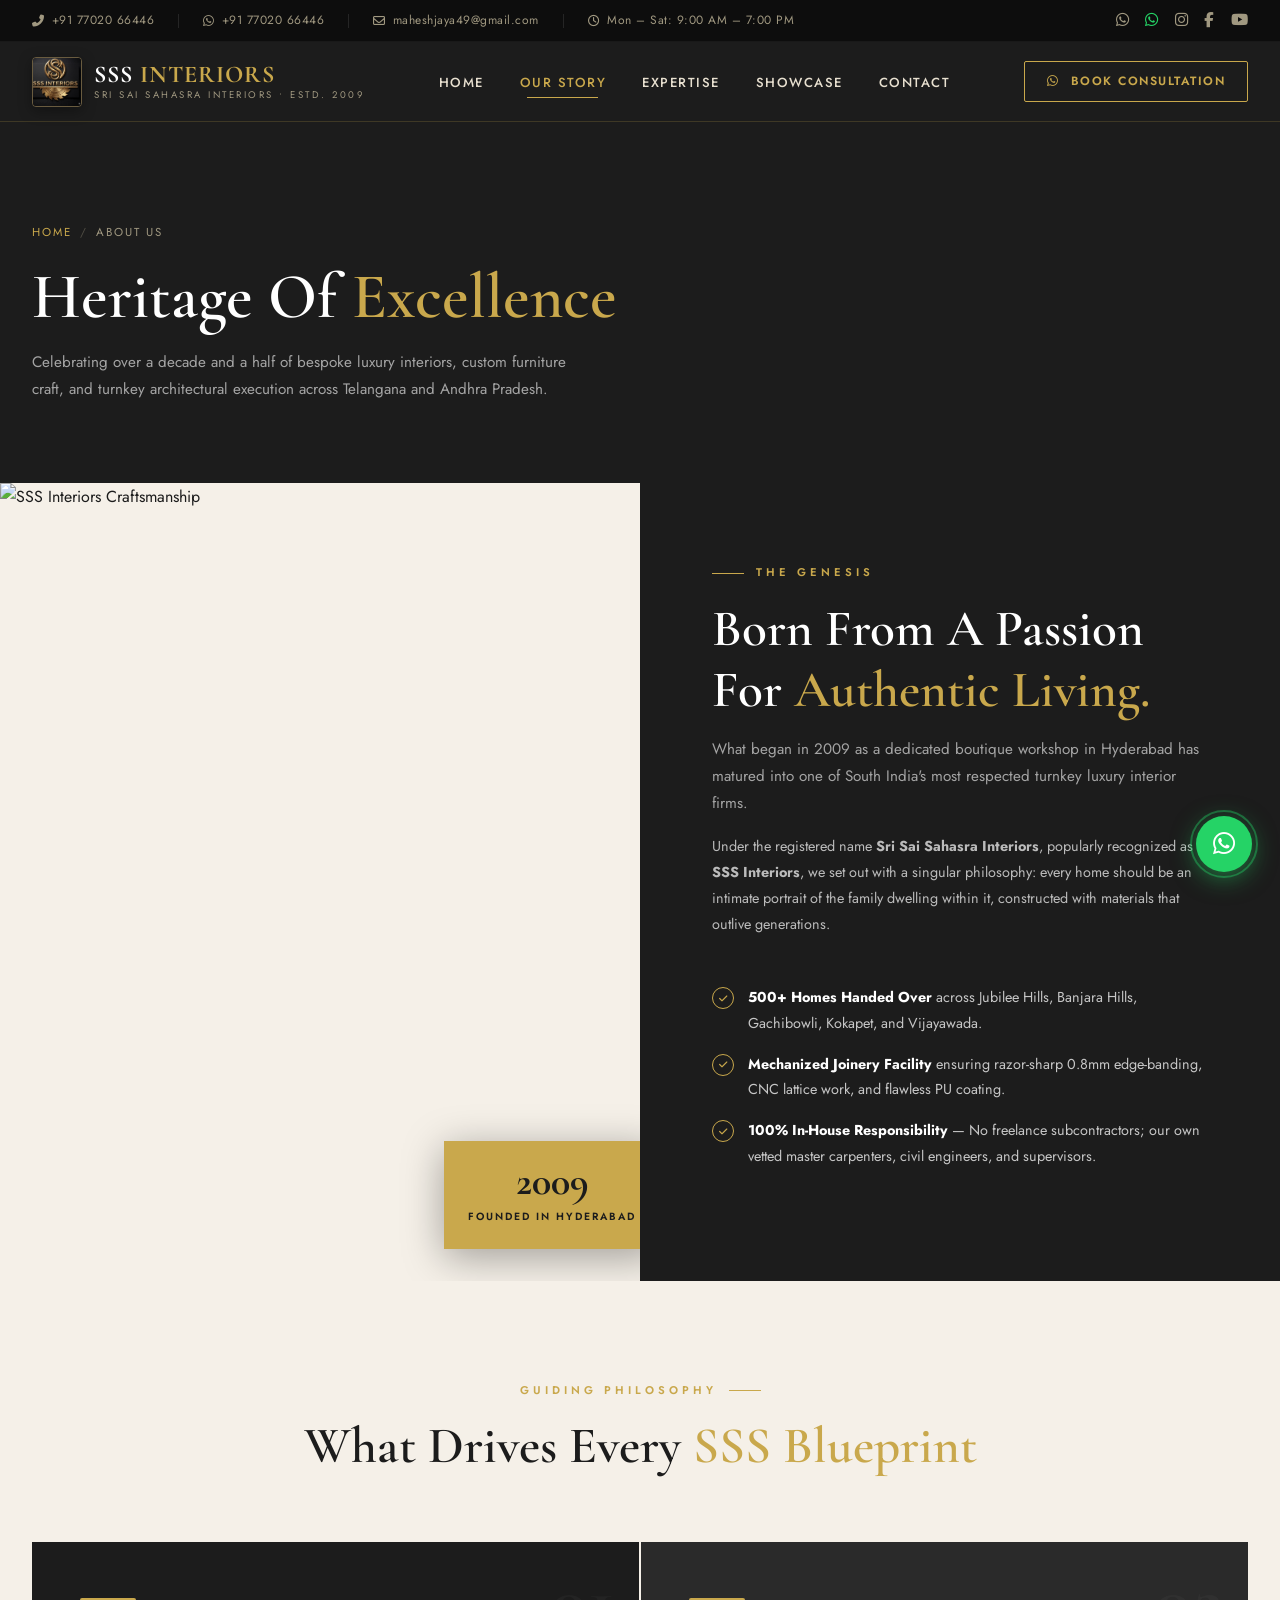
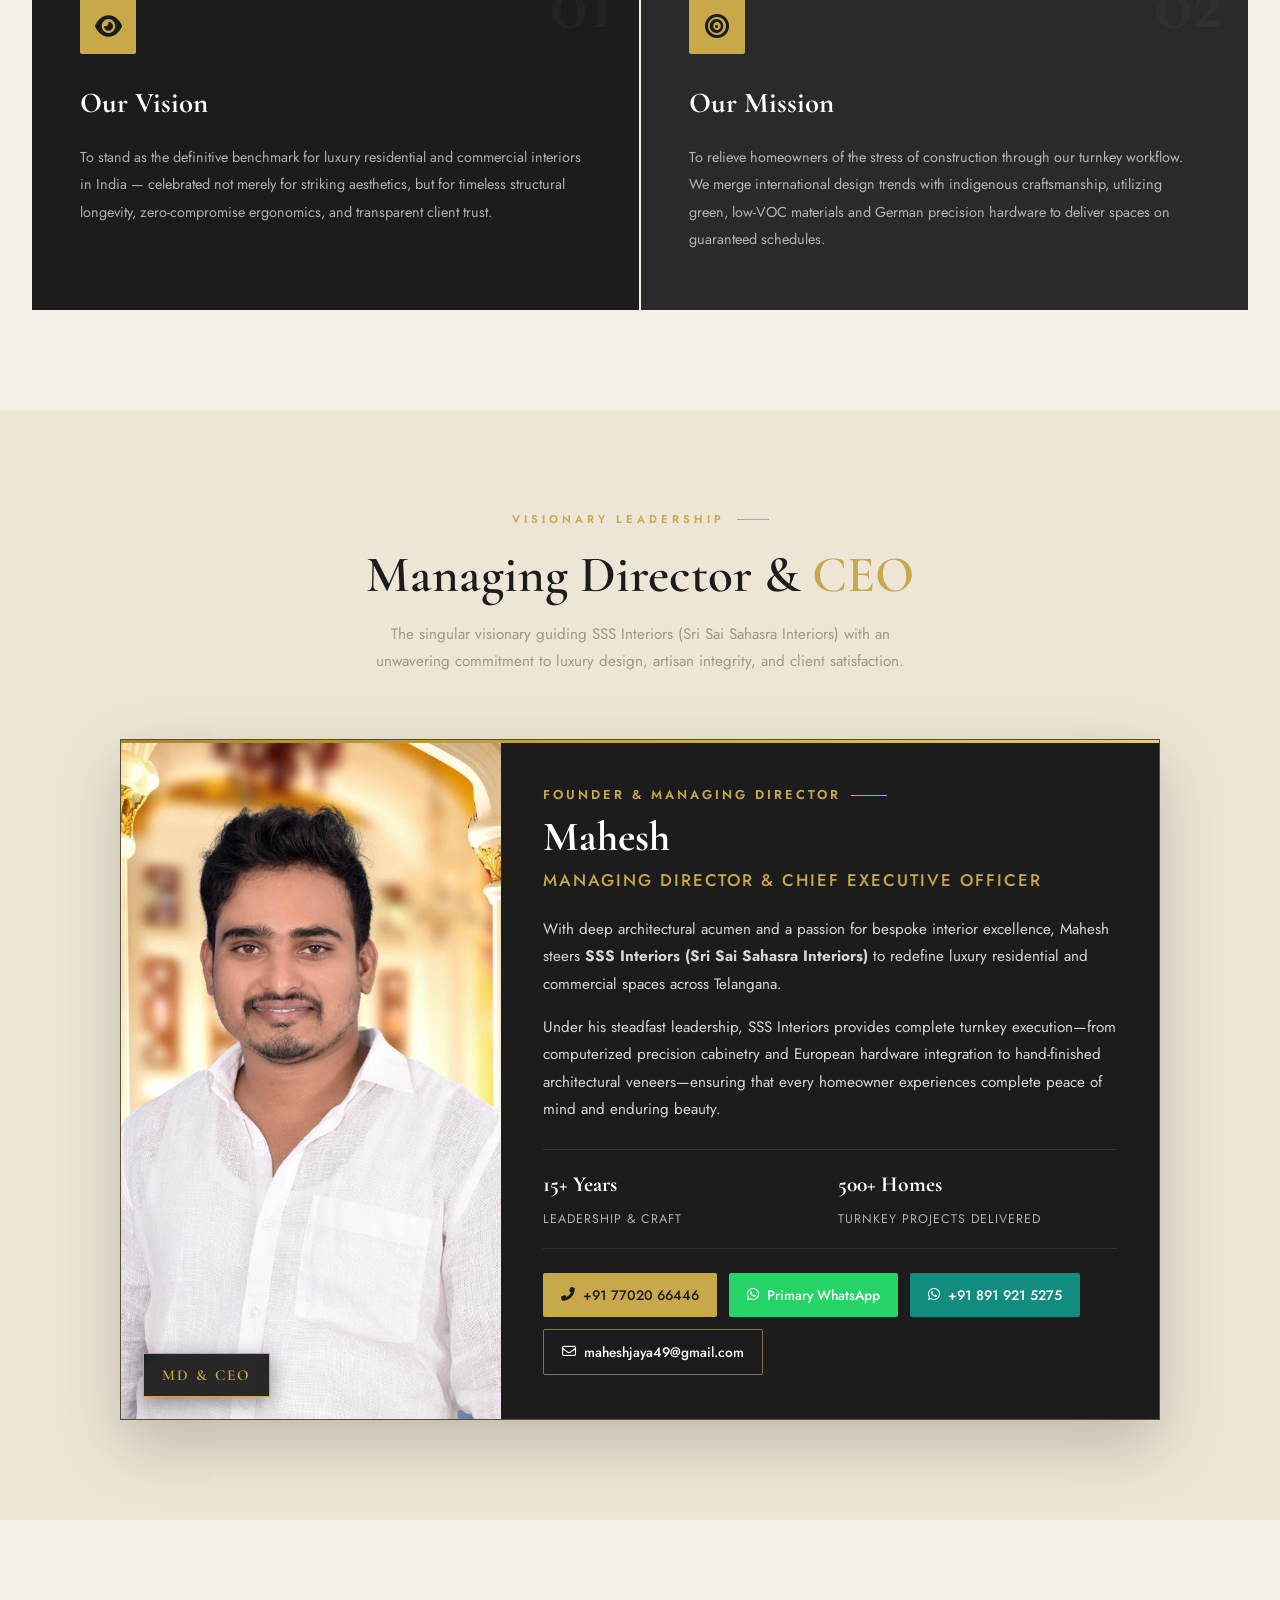
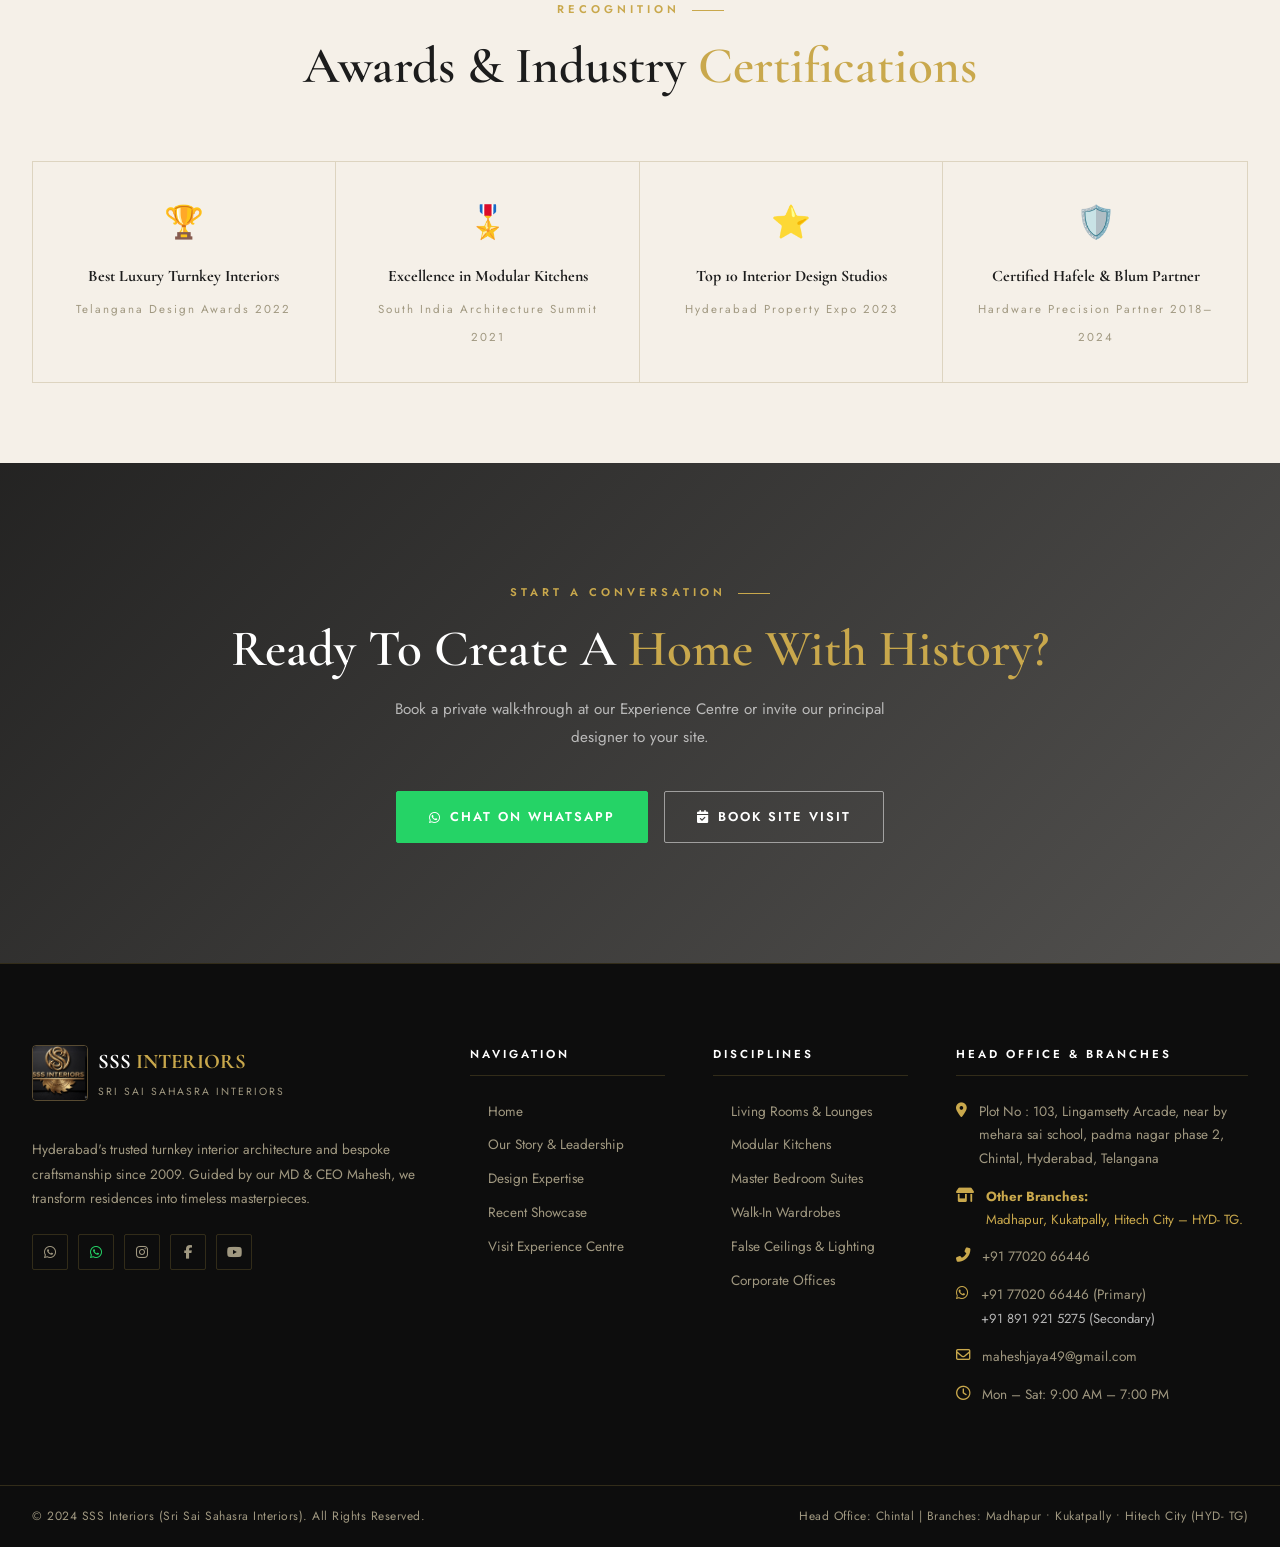
==== commit 801084ad: "commming final copy" ====
--- a/about.html
+++ b/about.html
@@ -1,319 +1,379 @@
 <!DOCTYPE html>
-<html lang="en" data-theme="light">
+<html lang="en">
 <head>
   <meta charset="UTF-8" />
   <meta name="viewport" content="width=device-width, initial-scale=1.0" />
-  <title>About Us | Sri Sai Sahasra Interiors — Hyderabad</title>
-  <meta name="description" content="Learn about Sri Sai Sahasra Interiors — Hyderabad's premier interior design company founded in 2009 with a passion for creating beautiful, functional living spaces." />
+  <title>Our Story | SSS Interiors — Sri Sai Sahasra Interiors</title>
+  <link rel="icon" type="image/jpeg" href="assets/images/logo.jpg" />
+  <link rel="apple-touch-icon" href="assets/images/logo.jpg" />
+  <meta name="description" content="Discover the legacy of SSS Interiors (Sri Sai Sahasra Interiors). 15+ years of bespoke luxury interiors and master craftsmanship in Hyderabad." />
+
+  <!-- Google Fonts: Cormorant Garamond & Jost -->
   <link rel="preconnect" href="https://fonts.googleapis.com" />
   <link rel="preconnect" href="https://fonts.gstatic.com" crossorigin />
-  <link href="https://fonts.googleapis.com/css2?family=Playfair+Display:ital,wght@0,400;0,700;0,900;1,400&family=Lato:wght@300;400;700;900&display=swap" rel="stylesheet" />
+  <link href="https://fonts.googleapis.com/css2?family=Cormorant+Garamond:ital,wght@0,500;0,600;0,700;1,400;1,600&family=Jost:wght@300;400;500;600;700&display=swap" rel="stylesheet" />
+
+  <!-- Font Awesome 6 -->
   <link rel="stylesheet" href="https://cdnjs.cloudflare.com/ajax/libs/font-awesome/6.5.0/css/all.min.css" />
+
+  <!-- Main Stylesheet -->
   <link rel="stylesheet" href="assets/css/style.css" />
 </head>
 <body>
 
-  <div id="page-loader"><div class="loader-ring"></div><div class="loader-brand">SSSI</div></div>
+  <!-- Page Loader -->
+  <div id="page-loader">
+    <img src="assets/images/logo.jpg" alt="SSS Interiors" class="loader-logo-img" />
+    <div class="loader-line"></div>
+    <div class="loader-sub">Sri Sai Sahasra Interiors</div>
+  </div>
+
   <div id="scroll-progress"></div>
 
-  <!-- TOP BAR -->
+  <!-- ======== TOP BAR ======== -->
   <div class="top-bar">
-    <div class="container">
+    <div class="tb-inner">
       <div class="top-bar-left">
-        <a href="tel:+919876543210"><i class="fas fa-phone"></i> +91 98765 43210</a>
-        <a href="mailto:info@srisaisahasra.com"><i class="fas fa-envelope"></i> info@srisaisahasra.com</a>
-        <span class="hours"><i class="fas fa-clock"></i> Mon–Sat: 9 AM – 7 PM</span>
+        <a href="tel:+917702066446" class="cfg-phone-link" title="Call Primary Mobile">
+          <i class="fas fa-phone-alt"></i>
+          <span class="cfg-phone-text">+91 77020 66446</span>
+        </a>
+        <span class="tb-divider hide-mobile"></span>
+        <a href="https://wa.me/917702066446" class="cfg-whatsapp-link hide-mobile" target="_blank" title="Primary WhatsApp">
+          <i class="fab fa-whatsapp"></i>
+          <span>+91 77020 66446</span>
+        </a>
+        <span class="tb-divider hide-mobile"></span>
+        <a href="mailto:maheshjaya49@gmail.com" class="cfg-email-link hide-mobile" title="Email Us">
+          <i class="far fa-envelope"></i>
+          <span class="cfg-email-text">maheshjaya49@gmail.com</span>
+        </a>
+        <span class="tb-divider hide-mobile"></span>
+        <span class="hide-mobile">
+          <i class="far fa-clock"></i>
+          <span class="cfg-hours">Mon – Sat: 9:00 AM – 7:00 PM</span>
+        </span>
       </div>
       <div class="top-bar-right">
-        <a href="https://wa.me/919876543210" target="_blank" aria-label="WhatsApp"><i class="fab fa-whatsapp"></i></a>
-        <a href="https://instagram.com" target="_blank" aria-label="Instagram"><i class="fab fa-instagram"></i></a>
-        <a href="https://facebook.com" target="_blank" aria-label="Facebook"><i class="fab fa-facebook-f"></i></a>
-        <a href="https://youtube.com" target="_blank" aria-label="YouTube"><i class="fab fa-youtube"></i></a>
+        <a href="https://wa.me/917702066446" class="cfg-whatsapp-link" target="_blank" aria-label="Primary WhatsApp: 7702066446" title="Primary WhatsApp: 7702066446"><i class="fab fa-whatsapp"></i></a>
+        <a href="https://wa.me/918919215275" class="cfg-whatsapp-secondary" target="_blank" aria-label="Secondary WhatsApp: +91 891 921 5275" title="Secondary WhatsApp: +91 891 921 5275"><i class="fab fa-whatsapp" style="color:#25D366;"></i></a>
+        <a href="#" class="cfg-instagram" target="_blank" aria-label="Instagram"><i class="fab fa-instagram"></i></a>
+        <a href="#" class="cfg-facebook" target="_blank" aria-label="Facebook"><i class="fab fa-facebook-f"></i></a>
+        <a href="#" class="cfg-youtube" target="_blank" aria-label="YouTube"><i class="fab fa-youtube"></i></a>
       </div>
     </div>
   </div>
 
-  <!-- NAVBAR -->
+  <!-- ======== NAVIGATION BAR ======== -->
   <nav id="navbar">
-    <div class="nav-container">
+    <div class="nav-inner">
+      
       <div class="nav-logo">
         <a href="index.html">
-          <span class="logo-icon">🏛️</span>
-          <span>Sri Sai Sahasra Interiors<small>Hyderabad's Finest Since 2009</small></span>
-        </a>
-      </div>
+          <img src="assets/images/logo.jpg" alt="SSS Interiors Logo" class="nav-logo-img" />
+          <div class="logo-text-wrap">
+            <span class="logo-brand">SSS <em>INTERIORS</em></span>
+            <span class="logo-tagline">Sri Sai Sahasra Interiors &bull; Estd. 2009</span>
+          </div>
+        </a>
+      </div>
+
       <ul class="nav-menu" id="nav-menu">
         <li><a href="index.html">Home</a></li>
-        <li><a href="about.html" class="active">About</a></li>
-        <li><a href="services.html">Services</a></li>
-        <li><a href="portfolio.html">Portfolio</a></li>
+        <li><a href="about.html" class="active">Our Story</a></li>
+        <li><a href="services.html">Expertise</a></li>
+        <li><a href="portfolio.html">Showcase</a></li>
         <li><a href="contact.html">Contact</a></li>
       </ul>
+
       <div class="nav-actions">
-        <button class="dark-toggle" id="dark-toggle" title="Toggle Dark Mode"><i class="fas fa-moon"></i></button>
-        <a href="contact.html" class="btn-consult">Book Free Consultation</a>
-        <button class="hamburger" id="hamburger" aria-label="Toggle Menu">
+        <a href="#" class="btn-consult cfg-whatsapp-link" target="_blank" data-msg="Hi SSS Interiors, I would like to book a private design consultation.">
+          <i class="fab fa-whatsapp" style="margin-right:6px;"></i> Book Consultation
+        </a>
+        <button class="hamburger" id="hamburger" aria-label="Toggle Navigation">
           <span></span><span></span><span></span>
         </button>
       </div>
+
     </div>
   </nav>
 
-  <!-- PAGE HERO -->
-  <section class="page-hero" style="--hero-bg:url('https://images.unsplash.com/photo-1618221195710-dd6b41faaea6?w=1600&q=80');">
-    <div class="page-hero-content container">
-      <h1>About Sri Sai Sahasra Interiors</h1>
-      <div class="breadcrumb">
-        <a href="index.html">Home</a>
-        <span>›</span>
-        <span>About Us</span>
-      </div>
-    </div>
-  </section>
-
-  <!-- OUR STORY -->
-  <section class="about-story">
-    <div class="container">
-      <div class="about-story-inner">
-        <div class="about-story-img" data-aos>
-          <img src="https://images.unsplash.com/photo-1555041469-a586c61ea9bc?w=800&q=80" alt="Our design studio" loading="lazy" />
-        </div>
-        <div class="about-story-text" data-aos data-aos-delay="150">
-          <span class="section-label">Our Story</span>
-          <h2 class="section-title" style="text-align:left;">Crafting Dream Spaces Since 2009</h2>
-          <div class="divider" style="justify-content:flex-start;margin-left:0;"><span>✦</span></div>
-          <p style="color:var(--text-muted);margin:20px 0 16px;line-height:1.9;">Sri Sai Sahasra Interiors was born from a simple but powerful belief — every family deserves to live in a space that feels both beautiful and uniquely their own. Founded in 2009 in Hyderabad by Mr. Mahesh Kumar Reddy, what started as a small design studio has grown into one of the most trusted interior design brands in Telangana.</p>
-          <p style="color:var(--text-muted);margin-bottom:16px;line-height:1.9;">Over the past 15+ years, we have transformed more than 500 homes, countless offices, and numerous commercial spaces across Hyderabad, Secunderabad, and beyond. Our philosophy is simple: listen deeply to our clients, design thoughtfully, and execute flawlessly.</p>
-          <p style="color:var(--text-muted);margin-bottom:28px;line-height:1.9;">We blend timeless Indian aesthetics with contemporary global design trends, creating spaces that honour cultural heritage while embracing modern functionality. From lavish full-home interiors to precision-crafted modular kitchens, every project receives the same degree of dedication and care.</p>
-          <div style="display:grid;grid-template-columns:1fr 1fr;gap:20px;margin-bottom:32px;">
-            <div style="text-align:center;padding:20px;background:var(--bg-light);border-radius:var(--radius-md);border:1px solid var(--border);">
-              <div style="font-family:var(--font-heading);font-size:2rem;color:var(--primary);font-weight:700;">500+</div>
-              <div style="font-size:.85rem;color:var(--text-muted);">Happy Families</div>
+  <!-- ======== PAGE INNER HERO ======== -->
+  <section class="page-hero">
+    <div class="container page-hero-inner">
+      <div class="page-hero-breadcrumb">
+        <a href="index.html">Home</a> <span>/</span> About Us
+      </div>
+      <h1>Heritage Of <em>Excellence</em></h1>
+      <p>Celebrating over a decade and a half of bespoke luxury interiors, custom furniture craft, and turnkey architectural execution across Telangana and Andhra Pradesh.</p>
+    </div>
+  </section>
+
+  <!-- ======== BRAND STORY (BKP Homes Style Editorial) ======== -->
+  <section class="about-strip" style="background:var(--cream);">
+    <div class="about-strip-img" data-reveal>
+      <img src="https://images.unsplash.com/photo-1600585154340-be6161a56a0c?w=1200&q=85" alt="SSS Interiors Craftsmanship" loading="lazy" />
+      <div class="about-strip-badge">
+        <span class="big">2009</span>
+        <small>Founded in Hyderabad</small>
+      </div>
+    </div>
+    <div class="about-strip-content" data-reveal data-delay="100">
+      <span class="sec-eyebrow">The Genesis</span>
+      <h2 class="sec-title on-dark">Born From A Passion For <em>Authentic Living.</em></h2>
+      <p class="sec-sub">What began in 2009 as a dedicated boutique workshop in Hyderabad has matured into one of South India's most respected turnkey luxury interior firms.</p>
+      <p style="color:rgba(255,255,255,0.7);font-size:0.9rem;line-height:1.8;margin:16px 0;">
+        Under the registered name <strong>Sri Sai Sahasra Interiors</strong>, popularly recognized as <strong>SSS Interiors</strong>, we set out with a singular philosophy: every home should be an intimate portrait of the family dwelling within it, constructed with materials that outlive generations.
+      </p>
+
+      <div class="about-checks">
+        <div class="about-check">
+          <div class="about-check-icon"><i class="fas fa-check"></i></div>
+          <div><strong style="color:var(--white);">500+ Homes Handed Over</strong> across Jubilee Hills, Banjara Hills, Gachibowli, Kokapet, and Vijayawada.</div>
+        </div>
+        <div class="about-check">
+          <div class="about-check-icon"><i class="fas fa-check"></i></div>
+          <div><strong style="color:var(--white);">Mechanized Joinery Facility</strong> ensuring razor-sharp 0.8mm edge-banding, CNC lattice work, and flawless PU coating.</div>
+        </div>
+        <div class="about-check">
+          <div class="about-check-icon"><i class="fas fa-check"></i></div>
+          <div><strong style="color:var(--white);">100% In-House Responsibility</strong> — No freelance subcontractors; our own vetted master carpenters, civil engineers, and supervisors.</div>
+        </div>
+      </div>
+    </div>
+  </section>
+
+  <!-- ======== VISION & MISSION ======== -->
+  <section class="vision-mission">
+    <div class="container">
+      <div class="sec-header-centered" data-reveal>
+        <span class="sec-eyebrow">Guiding Philosophy</span>
+        <h2 class="sec-title">What Drives Every <em>SSS Blueprint</em></h2>
+      </div>
+
+      <div class="vm-grid">
+        <div class="vm-card" data-reveal>
+          <div class="vm-card-num">01</div>
+          <div class="vm-icon"><i class="fas fa-eye"></i></div>
+          <h3 class="vm-title">Our Vision</h3>
+          <p class="vm-text">To stand as the definitive benchmark for luxury residential and commercial interiors in India — celebrated not merely for striking aesthetics, but for timeless structural longevity, zero-compromise ergonomics, and transparent client trust.</p>
+        </div>
+
+        <div class="vm-card" data-reveal data-delay="100">
+          <div class="vm-card-num">02</div>
+          <div class="vm-icon"><i class="fas fa-bullseye"></i></div>
+          <h3 class="vm-title">Our Mission</h3>
+          <p class="vm-text">To relieve homeowners of the stress of construction through our turnkey workflow. We merge international design trends with indigenous craftsmanship, utilizing green, low-VOC materials and German precision hardware to deliver spaces on guaranteed schedules.</p>
+        </div>
+      </div>
+    </div>
+  </section>
+
+  <!-- ======== LEADERSHIP / MD & CEO ======== -->
+  <section class="team-sec">
+    <div class="container">
+      <div class="sec-header-centered" data-reveal>
+        <span class="sec-eyebrow">Visionary Leadership</span>
+        <h2 class="sec-title">Managing Director &amp; <em>CEO</em></h2>
+        <p class="sec-sub">The singular visionary guiding SSS Interiors (Sri Sai Sahasra Interiors) with an unwavering commitment to luxury design, artisan integrity, and client satisfaction.</p>
+      </div>
+
+      <div class="leadership-single-wrap" data-reveal>
+        <div class="leader-exec-card">
+          <div class="leader-img-wrapper">
+            <img src="assets/images/mahesh-md-ceo.jpg" alt="Mahesh - MD & CEO, SSS Interiors" loading="lazy" />
+            <div class="leader-badge-floating">
+              <span>MD &amp; CEO</span>
             </div>
-            <div style="text-align:center;padding:20px;background:var(--bg-light);border-radius:var(--radius-md);border:1px solid var(--border);">
-              <div style="font-family:var(--font-heading);font-size:2rem;color:var(--primary);font-weight:700;">15+</div>
-              <div style="font-size:.85rem;color:var(--text-muted);">Years Experience</div>
+          </div>
+          <div class="leader-info-content">
+            <span class="leader-pretitle">Founder &amp; Managing Director</span>
+            <h3 class="leader-title-name">Mahesh</h3>
+            <span class="leader-designation">Managing Director &amp; Chief Executive Officer</span>
+            <p class="leader-bio-p">
+              With deep architectural acumen and a passion for bespoke interior excellence, Mahesh steers <strong>SSS Interiors (Sri Sai Sahasra Interiors)</strong> to redefine luxury residential and commercial spaces across Telangana.
+            </p>
+            <p class="leader-bio-p">
+              Under his steadfast leadership, SSS Interiors provides complete turnkey execution&mdash;from computerized precision cabinetry and European hardware integration to hand-finished architectural veneers&mdash;ensuring that every homeowner experiences complete peace of mind and enduring beauty.
+            </p>
+
+            <div class="leader-stats-row">
+              <div class="leader-stat-box">
+                <strong>15+ Years</strong>
+                <span>Leadership &amp; Craft</span>
+              </div>
+              <div class="leader-stat-box">
+                <strong>500+ Homes</strong>
+                <span>Turnkey Projects Delivered</span>
+              </div>
             </div>
-          </div>
-          <a href="contact.html" class="btn btn-primary"><i class="fas fa-paper-plane"></i> Let's Work Together</a>
-        </div>
-      </div>
-    </div>
-  </section>
-
-  <!-- VISION & MISSION -->
-  <section class="mission-vision">
-    <div class="container">
-      <div class="section-header" data-aos>
-        <span class="section-label">Our Foundation</span>
-        <h2 class="section-title">Vision & Mission</h2>
-        <div class="divider"><span>✦</span></div>
-      </div>
-      <div class="mv-grid">
-        <div class="mv-card" data-aos>
-          <div class="mv-icon">🔭</div>
-          <h3>Our Vision</h3>
-          <p>To be the most admired and trusted interior design brand in South India — known for creating spaces that inspire, comfort, and endure. We envision a future where every home in Hyderabad reflects the unique personality and aspirations of the family within it.</p>
-          <p style="margin-top:14px;">We strive to push the boundaries of design innovation while remaining rooted in the warmth and richness of Indian aesthetics — creating homes that are both globally contemporary and deeply personal.</p>
-        </div>
-        <div class="mv-card" data-aos data-aos-delay="150">
-          <div class="mv-icon">🎯</div>
-          <h3>Our Mission</h3>
-          <p>To deliver exceptional interior design solutions that exceed client expectations through superior craftsmanship, transparent processes, and unwavering commitment to quality and timely delivery.</p>
-          <p style="margin-top:14px;">We are dedicated to making premium interior design accessible, transparent, and stress-free for every family — listening to your needs, crafting your vision, and transforming your space with pride and passion.</p>
-        </div>
-      </div>
-    </div>
-  </section>
-
-  <!-- TEAM -->
-  <section class="about-team" style="background:var(--bg-light);">
-    <div class="container">
-      <div class="section-header" data-aos>
-        <span class="section-label">The People Behind The Magic</span>
-        <h2 class="section-title">Meet Our Expert Team</h2>
-        <div class="divider"><span>✦</span></div>
-        <p class="section-subtitle">A passionate team of designers, architects, and craftspeople dedicated to making your vision a reality.</p>
-      </div>
-      <div class="team-grid">
-
-        <div class="team-card" data-aos data-aos-delay="0">
-          <div class="team-photo">
-            <img src="https://images.unsplash.com/photo-1507003211169-0a1dd7228f2d?w=400&q=80" alt="Mahesh Kumar Reddy — Founder" loading="lazy" />
-          </div>
-          <div class="team-info">
-            <h3>Mahesh Kumar Reddy</h3>
-            <div class="team-role">Founder & CEO</div>
-            <p style="font-size:.82rem;color:var(--text-muted);margin-top:8px;">15+ years of visionary leadership in luxury interior design and project management.</p>
-            <div class="team-social">
-              <a href="#" aria-label="LinkedIn"><i class="fab fa-linkedin-in"></i></a>
-              <a href="#" aria-label="Instagram"><i class="fab fa-instagram"></i></a>
+
+            <div class="leader-contacts-wrap">
+              <a href="tel:+917702066446" class="leader-btn-phone" title="Call MD &amp; CEO Desk">
+                <i class="fas fa-phone-alt"></i> +91 77020 66446
+              </a>
+              <a href="https://wa.me/917702066446" target="_blank" class="leader-btn-wa" title="Primary WhatsApp">
+                <i class="fab fa-whatsapp"></i> Primary WhatsApp
+              </a>
+              <a href="https://wa.me/918919215275" target="_blank" class="leader-btn-wa-sec" title="Secondary WhatsApp">
+                <i class="fab fa-whatsapp"></i> +91 891 921 5275
+              </a>
+              <a href="mailto:maheshjaya49@gmail.com" class="leader-btn-email" title="Direct Email">
+                <i class="far fa-envelope"></i> maheshjaya49@gmail.com
+              </a>
             </div>
           </div>
         </div>
-
-        <div class="team-card" data-aos data-aos-delay="100">
-          <div class="team-photo">
-            <img src="https://images.unsplash.com/photo-1494790108377-be9c29b29330?w=400&q=80" alt="Priya Sharma — Lead Designer" loading="lazy" />
-          </div>
-          <div class="team-info">
-            <h3>Priya Sharma</h3>
-            <div class="team-role">Lead Interior Designer</div>
-            <p style="font-size:.82rem;color:var(--text-muted);margin-top:8px;">CIDA certified designer with a flair for blending Indian tradition with contemporary global styles.</p>
-            <div class="team-social">
-              <a href="#" aria-label="LinkedIn"><i class="fab fa-linkedin-in"></i></a>
-              <a href="#" aria-label="Instagram"><i class="fab fa-instagram"></i></a>
+      </div>
+    </div>
+  </section>
+
+  <!-- ======== CERTIFICATIONS & HONORS ======== -->
+  <section class="awards-sec">
+    <div class="container">
+      <div class="sec-header-centered" data-reveal>
+        <span class="sec-eyebrow">Recognition</span>
+        <h2 class="sec-title">Awards & Industry <em>Certifications</em></h2>
+      </div>
+
+      <div class="awards-grid">
+        <div class="award-item" data-reveal>
+          <div class="award-icon">🏆</div>
+          <h4 class="award-title">Best Luxury Turnkey Interiors</h4>
+          <span class="award-year">Telangana Design Awards 2022</span>
+        </div>
+        <div class="award-item" data-reveal data-delay="100">
+          <div class="award-icon">🎖️</div>
+          <h4 class="award-title">Excellence in Modular Kitchens</h4>
+          <span class="award-year">South India Architecture Summit 2021</span>
+        </div>
+        <div class="award-item" data-reveal data-delay="200">
+          <div class="award-icon">⭐</div>
+          <h4 class="award-title">Top 10 Interior Design Studios</h4>
+          <span class="award-year">Hyderabad Property Expo 2023</span>
+        </div>
+        <div class="award-item" data-reveal data-delay="300">
+          <div class="award-icon">🛡️</div>
+          <h4 class="award-title">Certified Hafele & Blum Partner</h4>
+          <span class="award-year">Hardware Precision Partner 2018–2024</span>
+        </div>
+      </div>
+    </div>
+  </section>
+
+  <!-- ======== CTA BANNER ======== -->
+  <section class="cta-banner" style="background-image:url('https://images.unsplash.com/photo-1600210492486-724fe5c67fb0?w=1800&q=85');">
+    <div class="container">
+      <div class="cta-banner-inner" data-reveal>
+        <span class="sec-eyebrow">Start A Conversation</span>
+        <h2 class="sec-title on-dark">Ready To Create A <em>Home With History?</em></h2>
+        <p class="sec-sub">Book a private walk-through at our Experience Centre or invite our principal designer to your site.</p>
+        <div class="cta-actions">
+          <a href="#" class="btn btn-whatsapp cfg-whatsapp-link" target="_blank" data-msg="Hi SSS Interiors, I would like to book an appointment with your principal designer.">
+            <i class="fab fa-whatsapp"></i> Chat On WhatsApp
+          </a>
+          <a href="contact.html" class="btn btn-outline-white"><i class="fas fa-calendar-check"></i> Book Site Visit</a>
+        </div>
+      </div>
+    </div>
+  </section>
+
+  <!-- ======== LUXURY FOOTER ======== -->
+  <footer>
+    <div class="container">
+      <div class="footer-grid">
+        <div>
+          <div class="footer-logo-wrap">
+            <div class="footer-logo-mark">
+              <img src="assets/images/logo.jpg" alt="SSS Interiors Logo" class="footer-logo-img" />
+              <div>
+                <span class="footer-brand-name">SSS <em>INTERIORS</em></span>
+                <span class="footer-brand-full cfg-brand-full">Sri Sai Sahasra Interiors</span>
+              </div>
             </div>
           </div>
-        </div>
-
-        <div class="team-card" data-aos data-aos-delay="200">
-          <div class="team-photo">
-            <img src="https://images.unsplash.com/photo-1500648767791-00dcc994a43e?w=400&q=80" alt="Ravi Shankar — Project Manager" loading="lazy" />
-          </div>
-          <div class="team-info">
-            <h3>Ravi Shankar</h3>
-            <div class="team-role">Senior Project Manager</div>
-            <p style="font-size:.82rem;color:var(--text-muted);margin-top:8px;">Ensuring every project is delivered on time, within budget, and exceeds quality benchmarks.</p>
-            <div class="team-social">
-              <a href="#" aria-label="LinkedIn"><i class="fab fa-linkedin-in"></i></a>
-              <a href="#" aria-label="Instagram"><i class="fab fa-instagram"></i></a>
-            </div>
-          </div>
-        </div>
-
-        <div class="team-card" data-aos data-aos-delay="300">
-          <div class="team-photo">
-            <img src="https://images.unsplash.com/photo-1438761681033-6461ffad8d80?w=400&q=80" alt="Kavitha Reddy — Customer Relations" loading="lazy" />
-          </div>
-          <div class="team-info">
-            <h3>Kavitha Reddy</h3>
-            <div class="team-role">Head of Customer Relations</div>
-            <p style="font-size:.82rem;color:var(--text-muted);margin-top:8px;">Your dedicated point of contact — ensuring your experience is smooth, transparent, and delightful.</p>
-            <div class="team-social">
-              <a href="#" aria-label="LinkedIn"><i class="fab fa-linkedin-in"></i></a>
-              <a href="#" aria-label="Instagram"><i class="fab fa-instagram"></i></a>
-            </div>
-          </div>
-        </div>
-
-      </div>
-    </div>
-  </section>
-
-  <!-- CERTIFICATIONS -->
-  <section class="about-certs" style="background:var(--white);">
-    <div class="container">
-      <div class="section-header" data-aos>
-        <span class="section-label">Trust & Recognition</span>
-        <h2 class="section-title">Certifications & Awards</h2>
-        <div class="divider"><span>✦</span></div>
-        <p class="section-subtitle">Our commitment to excellence has been recognised by leading industry bodies.</p>
-      </div>
-      <div class="certs-grid">
-        <div class="cert-card" data-aos data-aos-delay="0">
-          <div class="cert-icon">🏆</div>
-          <h4>Best Interior Designer</h4>
-          <p>Hyderabad Real Estate Excellence Awards 2023</p>
-        </div>
-        <div class="cert-card" data-aos data-aos-delay="80">
-          <div class="cert-icon">📜</div>
-          <h4>CIDA Certified</h4>
-          <p>Council of Interior Design Accreditation</p>
-        </div>
-        <div class="cert-card" data-aos data-aos-delay="160">
-          <div class="cert-icon">⭐</div>
-          <h4>ISO 9001:2015</h4>
-          <p>Quality Management System Certified</p>
-        </div>
-        <div class="cert-card" data-aos data-aos-delay="240">
-          <div class="cert-icon">🌟</div>
-          <h4>Top 10 Designers</h4>
-          <p>Telangana Interior Design Association 2022</p>
-        </div>
-        <div class="cert-card" data-aos data-aos-delay="320">
-          <div class="cert-icon">💎</div>
-          <h4>Premium Partner</h4>
-          <p>Hettich Germany Certified Installer</p>
-        </div>
-        <div class="cert-card" data-aos data-aos-delay="400">
-          <div class="cert-icon">🎖️</div>
-          <h4>5-Star Rated</h4>
-          <p>Google Business Reviews — 4.9/5 (380+ reviews)</p>
-        </div>
-      </div>
-    </div>
-  </section>
-
-  <!-- CTA -->
-  <section class="cta-banner">
-    <div class="container">
-      <h2 data-aos>Ready to Create Your Dream Space?</h2>
-      <p data-aos data-aos-delay="100">Book a free consultation with our expert design team today.</p>
-      <div class="cta-banner-actions" data-aos data-aos-delay="200">
-        <a href="contact.html" class="btn btn-primary"><i class="fas fa-calendar-check"></i> Book Consultation</a>
-        <a href="https://wa.me/919876543210" class="btn-whatsapp" target="_blank"><i class="fab fa-whatsapp"></i> WhatsApp Us</a>
-      </div>
-    </div>
-  </section>
-
-  <!-- FOOTER -->
-  <footer>
-    <div class="container">
-      <div class="footer-grid">
-        <div class="footer-brand">
-          <div class="logo-text">🏛️ Sri Sai Sahasra Interiors</div>
-          <p class="footer-tagline">Transforming houses into dream homes since 2009. Hyderabad's most trusted name in luxury interior design.</p>
-          <div class="footer-social">
-            <a href="https://wa.me/919876543210" target="_blank" aria-label="WhatsApp"><i class="fab fa-whatsapp"></i></a>
-            <a href="https://instagram.com" target="_blank" aria-label="Instagram"><i class="fab fa-instagram"></i></a>
-            <a href="https://facebook.com" target="_blank" aria-label="Facebook"><i class="fab fa-facebook-f"></i></a>
-            <a href="https://youtube.com" target="_blank" aria-label="YouTube"><i class="fab fa-youtube"></i></a>
-          </div>
-        </div>
+          <p class="footer-about">
+            Hyderabad's trusted turnkey interior architecture and bespoke craftsmanship since 2009. Guided by our MD &amp; CEO Mahesh, we transform residences into timeless masterpieces.
+          </p>
+          <div class="footer-socials">
+            <a href="https://wa.me/917702066446" class="footer-social-link cfg-whatsapp-link" target="_blank" aria-label="Primary WhatsApp: 7702066446" title="Primary WhatsApp: 7702066446"><i class="fab fa-whatsapp"></i></a>
+            <a href="https://wa.me/918919215275" class="footer-social-link cfg-whatsapp-secondary" target="_blank" aria-label="Secondary WhatsApp: +91 891 921 5275" title="Secondary WhatsApp: +91 891 921 5275"><i class="fab fa-whatsapp" style="color:#25D366;"></i></a>
+            <a href="#" class="footer-social-link cfg-instagram" target="_blank" aria-label="Instagram"><i class="fab fa-instagram"></i></a>
+            <a href="#" class="footer-social-link cfg-facebook" target="_blank" aria-label="Facebook"><i class="fab fa-facebook-f"></i></a>
+            <a href="#" class="footer-social-link cfg-youtube" target="_blank" aria-label="YouTube"><i class="fab fa-youtube"></i></a>
+          </div>
+        </div>
+
         <div class="footer-col">
-          <h4>Quick Links</h4>
+          <h4>Navigation</h4>
           <ul class="footer-links">
             <li><a href="index.html">Home</a></li>
-            <li><a href="about.html">About Us</a></li>
-            <li><a href="services.html">Services</a></li>
-            <li><a href="portfolio.html">Portfolio</a></li>
-            <li><a href="contact.html">Contact</a></li>
+            <li><a href="about.html">Our Story &amp; Leadership</a></li>
+            <li><a href="services.html">Design Expertise</a></li>
+            <li><a href="portfolio.html">Recent Showcase</a></li>
+            <li><a href="contact.html">Visit Experience Centre</a></li>
           </ul>
         </div>
+
         <div class="footer-col">
-          <h4>Our Services</h4>
+          <h4>Disciplines</h4>
           <ul class="footer-links">
-            <li><a href="services.html">Modular Kitchen</a></li>
-            <li><a href="services.html">Living Room</a></li>
-            <li><a href="services.html">Bedroom Interiors</a></li>
-            <li><a href="services.html">False Ceiling</a></li>
-            <li><a href="services.html">Flooring</a></li>
-            <li><a href="services.html">Commercial</a></li>
+            <li><a href="services.html">Living Rooms &amp; Lounges</a></li>
+            <li><a href="services.html">Modular Kitchens</a></li>
+            <li><a href="services.html">Master Bedroom Suites</a></li>
+            <li><a href="services.html">Walk-In Wardrobes</a></li>
+            <li><a href="services.html">False Ceilings &amp; Lighting</a></li>
+            <li><a href="services.html">Corporate Offices</a></li>
           </ul>
         </div>
+
         <div class="footer-col">
-          <h4>Contact Info</h4>
-          <ul class="footer-contact">
-            <li><i class="fas fa-map-marker-alt"></i><span>Plot No. 42, Jubilee Hills,<br>Hyderabad – 500 033</span></li>
-            <li><i class="fas fa-phone"></i><a href="tel:+919876543210">+91 98765 43210</a></li>
-            <li><i class="fas fa-envelope"></i><a href="mailto:info@srisaisahasra.com">info@srisaisahasra.com</a></li>
-            <li><i class="fas fa-clock"></i><span>Mon–Sat: 9 AM – 7 PM</span></li>
+          <h4>Head Office &amp; Branches</h4>
+          <ul class="footer-contact-list">
+            <li>
+              <i class="fas fa-map-marker-alt"></i>
+              <span class="cfg-address">Plot No : 103, Lingamsetty Arcade,<br>near by mehara sai school, padma nagar phase 2,<br>Chintal, Hyderabad, Telangana</span>
+            </li>
+            <li style="color:var(--gold);font-size:0.83rem;">
+              <i class="fas fa-store-alt"></i>
+              <span><strong>Other Branches:</strong><br>Madhapur, Kukatpally, Hitech City &ndash; HYD- TG.</span>
+            </li>
+            <li>
+              <i class="fas fa-phone-alt"></i>
+              <a href="tel:+917702066446" class="cfg-phone-link"><span class="cfg-phone-text">+91 77020 66446</span></a>
+            </li>
+            <li>
+              <i class="fab fa-whatsapp"></i>
+              <span>
+                <a href="https://wa.me/917702066446" target="_blank" class="cfg-whatsapp-link">+91 77020 66446 (Primary)</a><br>
+                <a href="https://wa.me/918919215275" target="_blank" class="cfg-whatsapp-secondary" style="color:rgba(255,255,255,0.7);font-size:0.82rem;">+91 891 921 5275 (Secondary)</a>
+              </span>
+            </li>
+            <li>
+              <i class="far fa-envelope"></i>
+              <a href="mailto:maheshjaya49@gmail.com" class="cfg-email-link"><span class="cfg-email-text">maheshjaya49@gmail.com</span></a>
+            </li>
+            <li>
+              <i class="far fa-clock"></i>
+              <span class="cfg-hours">Mon &ndash; Sat: 9:00 AM &ndash; 7:00 PM</span>
+            </li>
           </ul>
         </div>
       </div>
     </div>
+
     <div class="footer-bottom">
-      <div class="container" style="display:flex;justify-content:space-between;align-items:center;flex-wrap:wrap;gap:8px;">
-        <span>© 2024 Sri Sai Sahasra Interiors. All Rights Reserved.</span>
-        <span>Designed with ❤️ in Hyderabad</span>
-      </div>
+      <span>&copy; 2024 SSS Interiors (Sri Sai Sahasra Interiors). All Rights Reserved.</span>
+      <span>Head Office: Chintal | Branches: Madhapur &bull; Kukatpally &bull; Hitech City (HYD- TG)</span>
     </div>
   </footer>
 
-  <a href="https://wa.me/919876543210" class="whatsapp-float" target="_blank" aria-label="WhatsApp"><i class="fab fa-whatsapp"></i></a>
-  <button id="scroll-top" aria-label="Scroll to top"><i class="fas fa-arrow-up"></i></button>
-  <div id="lightbox"><button id="lightbox-close"><i class="fas fa-times"></i></button><img id="lightbox-img" src="" alt="" /></div>
+  <a href="#" class="wa-float cfg-whatsapp-link" target="_blank" aria-label="Chat on WhatsApp" title="Chat on WhatsApp">
+    <i class="fab fa-whatsapp"></i>
+  </a>
+  <button id="scroll-top" aria-label="Back to top"><i class="fas fa-arrow-up"></i></button>
+
+  <script src="config.js"></script>
   <script src="assets/js/main.js"></script>
 </body>
 </html>
--- a/assets/css/style.css
+++ b/assets/css/style.css
@@ -1,843 +1,1617 @@
 /* ============================================================
-   Sri Sai Sahasra Interiors — Main Stylesheet
-   Author: Antigravity
+   SSS INTERIORS — Main Stylesheet
+   Style: Dark Luxury Editorial (inspired by premium interior
+          design studios — charcoal, warm cream, gold accents)
    ============================================================ */
 
 /* ---- CSS Custom Properties ---- */
 :root {
-  --primary:        #8B6914;
-  --primary-dark:   #6a4f0f;
-  --accent:         #C9A84C;
-  --secondary:      #1A1A2E;
-  --bg-light:       #FAF7F2;
-  --text-dark:      #2C2C2C;
-  --text-muted:     #666;
-  --white:          #FFFFFF;
-  --border:         #e0d6c8;
-  --shadow-sm:      0 2px 8px rgba(0,0,0,.08);
-  --shadow-md:      0 8px 24px rgba(0,0,0,.12);
-  --shadow-lg:      0 16px 48px rgba(0,0,0,.16);
-  --radius-sm:      6px;
-  --radius-md:      12px;
-  --radius-lg:      20px;
-  --transition:     all .3s ease;
-  --font-heading:   'Playfair Display', serif;
-  --font-body:      'Lato', sans-serif;
-  --navbar-h:       80px;
-  --topbar-h:       40px;
-}
-
-/* Dark Mode */
-[data-theme="dark"] {
-  --bg-light:   #0f0f1a;
-  --text-dark:  #e8e0d0;
-  --text-muted: #a09880;
-  --white:      #1a1a2e;
-  --border:     #2e2e45;
-  --secondary:  #FAF7F2;
-  --shadow-sm:  0 2px 8px rgba(0,0,0,.3);
-  --shadow-md:  0 8px 24px rgba(0,0,0,.4);
+  --gold:          #C9A84C;
+  --gold-dark:     #a8862e;
+  --gold-light:    #e8c97a;
+  --charcoal:      #1C1C1C;
+  --charcoal-2:    #2A2A2A;
+  --charcoal-3:    #353535;
+  --cream:         #F5F0E8;
+  --cream-dark:    #EDE6D6;
+  --text-light:    #E8E0D0;
+  --text-muted:    #A09880;
+  --white:         #FFFFFF;
+  --black:         #0D0D0D;
+  --border-dark:   rgba(201,168,76,0.2);
+  --border-light:  #DDD4C0;
+  --shadow-gold:   0 8px 32px rgba(201,168,76,0.18);
+  --shadow-dark:   0 8px 40px rgba(0,0,0,0.35);
+  --shadow-sm:     0 2px 12px rgba(0,0,0,0.08);
+  --shadow-md:     0 6px 24px rgba(0,0,0,0.12);
+  --radius-sm:     4px;
+  --radius-md:     8px;
+  --radius-lg:     16px;
+  --transition:    all 0.35s cubic-bezier(0.4,0,0.2,1);
+  --font-heading:  'Cormorant Garamond', 'Playfair Display', Georgia, serif;
+  --font-body:     'Jost', 'Lato', sans-serif;
+  --navbar-h:      80px;
+  --topbar-h:      42px;
+  --max-w:         1320px;
 }
 
 /* ---- Reset & Base ---- */
 *, *::before, *::after { box-sizing: border-box; margin: 0; padding: 0; }
-
 html { scroll-behavior: smooth; font-size: 16px; }
-
 body {
   font-family: var(--font-body);
-  color: var(--text-dark);
-  background: var(--bg-light);
-  line-height: 1.7;
+  background: var(--cream);
+  color: var(--charcoal);
+  line-height: 1.75;
   overflow-x: hidden;
-  transition: background .3s, color .3s;
-}
-
+}
 a { text-decoration: none; color: inherit; transition: var(--transition); }
 ul { list-style: none; }
-img { max-width: 100%; display: block; }
+img { max-width: 100%; display: block; height: auto; }
 button { cursor: pointer; border: none; background: none; font-family: inherit; }
 input, textarea, select { font-family: inherit; }
-
-/* ---- Page Load Spinner ---- */
-#page-loader {
-  position: fixed; inset: 0; background: var(--secondary);
-  display: flex; align-items: center; justify-content: center;
-  z-index: 9999; transition: opacity .5s, visibility .5s;
-}
-#page-loader.hidden { opacity: 0; visibility: hidden; }
-.loader-ring {
-  width: 60px; height: 60px;
-  border: 4px solid rgba(201,168,76,.2);
-  border-top-color: var(--accent);
-  border-radius: 50%;
-  animation: spin 1s linear infinite;
-}
-.loader-brand {
-  position: absolute;
-  font-family: var(--font-heading);
-  color: var(--accent);
-  font-size: .75rem;
-  letter-spacing: 2px;
-  text-transform: uppercase;
-  margin-top: 80px;
-}
-@keyframes spin { to { transform: rotate(360deg); } }
+section { overflow: hidden; }
 
 /* ---- Scroll Progress Bar ---- */
 #scroll-progress {
-  position: fixed; top: 0; left: 0; height: 3px; width: 0%;
-  background: linear-gradient(90deg, var(--primary), var(--accent));
-  z-index: 10001; transition: width .1s linear;
+  position: fixed; top: 0; left: 0; height: 2px; width: 0%;
+  background: linear-gradient(90deg, var(--gold-dark), var(--gold), var(--gold-light));
+  z-index: 10001;
+}
+
+/* ---- Page Loader ---- */
+#page-loader {
+  position: fixed; inset: 0;
+  background: var(--black);
+  display: flex; flex-direction: column; align-items: center; justify-content: center;
+  z-index: 9999; transition: opacity 0.6s ease, visibility 0.6s ease;
+}
+#page-loader.hidden { opacity: 0; visibility: hidden; pointer-events: none; }
+.loader-logo {
+  font-family: var(--font-heading);
+  font-size: 2.8rem;
+  font-weight: 700;
+  color: var(--gold);
+  letter-spacing: 4px;
+  margin-bottom: 8px;
+}
+.loader-line {
+  width: 60px; height: 1px;
+  background: var(--gold);
+  animation: loaderLine 1.4s ease-in-out infinite;
+}
+.loader-sub {
+  font-size: 0.65rem;
+  letter-spacing: 4px;
+  text-transform: uppercase;
+  color: var(--text-muted);
+  margin-top: 10px;
+}
+@keyframes loaderLine {
+  0%   { width: 20px; opacity: 0.3; }
+  50%  { width: 80px; opacity: 1; }
+  100% { width: 20px; opacity: 0.3; }
 }
 
 /* ---- Top Bar ---- */
 .top-bar {
-  background: var(--secondary);
-  color: rgba(255,255,255,.85);
+  background: var(--black);
+  color: var(--text-muted);
   height: var(--topbar-h);
-  font-size: .8rem;
+  font-size: 0.75rem;
+  letter-spacing: 0.5px;
   display: flex; align-items: center;
-}
-.top-bar .container {
+  border-bottom: 1px solid rgba(255,255,255,0.05);
+}
+.top-bar .tb-inner {
+  max-width: var(--max-w); margin: 0 auto; padding: 0 32px;
   display: flex; align-items: center; justify-content: space-between; width: 100%;
 }
-.top-bar-left { display: flex; align-items: center; gap: 20px; flex-wrap: wrap; }
-.top-bar-left a { color: rgba(255,255,255,.85); display: flex; align-items: center; gap: 6px; }
-.top-bar-left a:hover { color: var(--accent); }
-.top-bar-right { display: flex; align-items: center; gap: 12px; }
-.top-bar-right a { color: rgba(255,255,255,.75); font-size: 1rem; }
-.top-bar-right a:hover { color: var(--accent); }
+.top-bar-left { display: flex; align-items: center; gap: 24px; }
+.top-bar-left a, .top-bar-left span {
+  display: flex; align-items: center; gap: 7px; color: var(--text-muted);
+  transition: var(--transition);
+}
+.top-bar-left a:hover { color: var(--gold); }
+.top-bar-right { display: flex; align-items: center; gap: 16px; }
+.top-bar-right a {
+  color: var(--text-muted); font-size: 0.95rem;
+  transition: var(--transition);
+}
+.top-bar-right a:hover { color: var(--gold); }
+.tb-divider { width: 1px; height: 14px; background: rgba(255,255,255,0.1); }
 
 /* ---- Navbar ---- */
 #navbar {
-  position: sticky;
-  top: 0;
-  background: var(--white);
+  position: sticky; top: 0;
+  background: var(--charcoal);
   height: var(--navbar-h);
   z-index: 1000;
-  transition: box-shadow .3s, background .3s;
-}
-#navbar.scrolled { box-shadow: 0 4px 20px rgba(0,0,0,.12); }
-.nav-container {
-  max-width: 1280px; margin: 0 auto; padding: 0 24px;
+  transition: background 0.4s ease, box-shadow 0.4s ease;
+  border-bottom: 1px solid var(--border-dark);
+}
+#navbar.scrolled {
+  background: rgba(28,28,28,0.97);
+  box-shadow: 0 4px 30px rgba(0,0,0,0.5);
+  backdrop-filter: blur(10px);
+}
+.nav-inner {
+  max-width: var(--max-w); margin: 0 auto; padding: 0 32px;
   height: 100%; display: flex; align-items: center; justify-content: space-between;
 }
+
+/* Logo */
 .nav-logo a {
-  display: flex; align-items: center; gap: 10px;
-  font-family: var(--font-heading); font-size: 1.3rem;
-  color: var(--secondary); font-weight: 700; line-height: 1.2;
-}
-.nav-logo .logo-icon { font-size: 1.8rem; }
-.nav-logo span small { display: block; font-family: var(--font-body); font-size: .65rem; color: var(--primary); letter-spacing: 2px; text-transform: uppercase; font-weight: 400; }
-.nav-menu { display: flex; align-items: center; gap: 8px; }
+  display: flex; align-items: center; gap: 12px;
+  text-decoration: none;
+}
+.logo-mark {
+  width: 46px; height: 46px;
+  background: linear-gradient(135deg, var(--gold-dark), var(--gold));
+  border-radius: 2px;
+  display: flex; align-items: center; justify-content: center;
+  flex-shrink: 0;
+}
+.logo-mark span {
+  font-family: var(--font-heading);
+  font-size: 1.1rem; font-weight: 700;
+  color: var(--charcoal); letter-spacing: 1px;
+}
+.logo-text-wrap {
+  display: flex; flex-direction: column; line-height: 1.1;
+}
+.logo-brand {
+  font-family: var(--font-heading);
+  font-size: 1.5rem; font-weight: 700;
+  color: var(--white); letter-spacing: 1px;
+}
+.logo-brand em { color: var(--gold); font-style: normal; }
+.logo-tagline {
+  font-size: 0.6rem;
+  letter-spacing: 2.5px;
+  text-transform: uppercase;
+  color: var(--text-muted);
+  font-weight: 400;
+  margin-top: 2px;
+}
+
+/* Nav Menu */
+.nav-menu { display: flex; align-items: center; gap: 4px; }
 .nav-menu a {
-  padding: 8px 14px; font-size: .9rem; font-weight: 600;
-  color: var(--text-dark); border-radius: var(--radius-sm);
-  position: relative; letter-spacing: .3px;
+  padding: 8px 16px;
+  font-size: 0.82rem;
+  font-weight: 500;
+  letter-spacing: 1.5px;
+  text-transform: uppercase;
+  color: var(--text-light);
+  position: relative;
+  transition: color 0.3s;
 }
 .nav-menu a::after {
-  content: ''; position: absolute; bottom: 2px; left: 50%; width: 0; height: 2px;
-  background: var(--primary); transition: width .3s, left .3s;
-}
+  content: '';
+  position: absolute; bottom: 2px; left: 50%;
+  width: 0; height: 1px;
+  background: var(--gold);
+  transition: width 0.3s ease, left 0.3s ease;
+}
+.nav-menu a:hover, .nav-menu a.active { color: var(--gold); }
 .nav-menu a:hover::after, .nav-menu a.active::after { width: 60%; left: 20%; }
-.nav-menu a:hover, .nav-menu a.active { color: var(--primary); }
+
 .nav-actions { display: flex; align-items: center; gap: 12px; }
 .btn-consult {
-  background: var(--primary); color: var(--white);
-  padding: 10px 20px; border-radius: var(--radius-sm);
-  font-size: .85rem; font-weight: 700; letter-spacing: .5px;
+  background: transparent;
+  border: 1px solid var(--gold);
+  color: var(--gold);
+  padding: 9px 22px;
+  font-size: 0.75rem;
+  font-weight: 600;
+  letter-spacing: 1.5px;
+  text-transform: uppercase;
+  border-radius: 2px;
   transition: var(--transition);
 }
-.btn-consult:hover { background: var(--primary-dark); transform: translateY(-2px); box-shadow: var(--shadow-md); color: var(--white); }
-.dark-toggle {
-  width: 36px; height: 36px; border-radius: 50%;
-  background: var(--bg-light); border: 1px solid var(--border);
-  display: flex; align-items: center; justify-content: center;
-  font-size: 1rem; color: var(--text-dark);
-  transition: var(--transition);
-}
-.dark-toggle:hover { background: var(--primary); color: var(--white); }
+.btn-consult:hover {
+  background: var(--gold);
+  color: var(--charcoal);
+  box-shadow: var(--shadow-gold);
+}
 .hamburger {
   display: none; flex-direction: column; gap: 5px;
-  width: 36px; height: 36px; align-items: center; justify-content: center;
+  width: 36px; align-items: center;
 }
 .hamburger span {
-  display: block; width: 24px; height: 2px;
-  background: var(--text-dark); border-radius: 2px; transition: var(--transition);
-}
-.hamburger.active span:nth-child(1) { transform: translateY(7px) rotate(45deg); }
+  display: block; width: 24px; height: 1.5px;
+  background: var(--text-light); border-radius: 2px; transition: var(--transition);
+}
+.hamburger.active span:nth-child(1) { transform: translateY(6.5px) rotate(45deg); }
 .hamburger.active span:nth-child(2) { opacity: 0; }
-.hamburger.active span:nth-child(3) { transform: translateY(-7px) rotate(-45deg); }
+.hamburger.active span:nth-child(3) { transform: translateY(-6.5px) rotate(-45deg); }
 
 /* Mobile Nav */
 @media (max-width: 1024px) {
   .hamburger { display: flex; }
   .nav-menu {
-    position: fixed; top: calc(var(--topbar-h) + var(--navbar-h)); left: 0; right: 0;
-    background: var(--white); flex-direction: column; align-items: flex-start;
-    padding: 20px 24px 30px; gap: 4px;
-    transform: translateY(-120%); opacity: 0; visibility: hidden;
-    transition: transform .4s ease, opacity .3s;
-    box-shadow: var(--shadow-lg); z-index: 999;
+    position: fixed;
+    top: calc(var(--topbar-h) + var(--navbar-h));
+    left: 0; right: 0;
+    background: var(--charcoal-2);
+    flex-direction: column; align-items: flex-start;
+    padding: 24px 32px 40px; gap: 0;
+    transform: translateX(-100%); opacity: 0; visibility: hidden;
+    transition: transform 0.4s cubic-bezier(0.4,0,0.2,1), opacity 0.3s;
+    box-shadow: 4px 0 30px rgba(0,0,0,0.5);
+    z-index: 999; min-height: 100vh;
   }
-  .nav-menu.open { transform: translateY(0); opacity: 1; visibility: visible; }
-  .nav-menu a { padding: 12px 0; width: 100%; border-bottom: 1px solid var(--border); font-size: 1rem; }
+  .nav-menu.open { transform: translateX(0); opacity: 1; visibility: visible; }
+  .nav-menu a {
+    padding: 16px 0; width: 100%;
+    border-bottom: 1px solid var(--border-dark);
+    font-size: 0.95rem; letter-spacing: 2px;
+  }
   .btn-consult { display: none; }
 }
 
 /* ---- Container ---- */
-.container { max-width: 1280px; margin: 0 auto; padding: 0 24px; }
-
-/* ---- Section Header ---- */
-.section-header { text-align: center; margin-bottom: 56px; }
-.section-label {
-  display: inline-block;
-  font-size: .75rem; font-weight: 700; letter-spacing: 3px;
-  text-transform: uppercase; color: var(--primary);
-  background: rgba(139,105,20,.1); padding: 4px 16px; border-radius: 20px;
-  margin-bottom: 14px;
-}
-.section-title {
-  font-family: var(--font-heading);
-  font-size: clamp(1.8rem, 4vw, 2.8rem);
-  color: var(--secondary); line-height: 1.25;
-}
-[data-theme="dark"] .section-title { color: var(--text-dark); }
-.section-subtitle {
-  margin-top: 14px; color: var(--text-muted);
-  max-width: 600px; margin-left: auto; margin-right: auto;
-  font-size: 1rem;
-}
-.divider {
-  display: flex; align-items: center; justify-content: center; gap: 10px;
-  margin: 16px auto 0; width: fit-content;
-}
-.divider::before, .divider::after {
-  content: ''; display: block; width: 50px; height: 1px;
-  background: linear-gradient(90deg, transparent, var(--primary));
-}
-.divider::after { background: linear-gradient(90deg, var(--primary), transparent); }
-.divider span { color: var(--primary); font-size: 1.1rem; }
+.container { max-width: var(--max-w); margin: 0 auto; padding: 0 32px; }
 
 /* ---- Buttons ---- */
 .btn {
   display: inline-flex; align-items: center; gap: 8px;
-  padding: 14px 28px; border-radius: var(--radius-sm);
-  font-weight: 700; font-size: .9rem; letter-spacing: .5px;
-  transition: var(--transition); cursor: pointer;
-}
-.btn-primary {
-  background: var(--primary); color: var(--white);
-}
-.btn-primary:hover { background: var(--primary-dark); transform: translateY(-3px); box-shadow: 0 8px 20px rgba(139,105,20,.35); color: var(--white); }
-.btn-outline {
-  background: transparent; color: var(--white);
-  border: 2px solid var(--white);
-}
-.btn-outline:hover { background: var(--white); color: var(--primary); transform: translateY(-3px); }
+  padding: 14px 32px;
+  font-size: 0.8rem; font-weight: 600;
+  letter-spacing: 2px; text-transform: uppercase;
+  border-radius: 2px;
+  transition: var(--transition);
+  cursor: pointer;
+}
 .btn-gold {
-  background: var(--accent); color: var(--secondary);
-}
-.btn-gold:hover { background: var(--primary); color: var(--white); transform: translateY(-3px); box-shadow: var(--shadow-md); }
-.btn-dark {
-  background: var(--secondary); color: var(--white);
-}
-.btn-dark:hover { background: #0d0d20; transform: translateY(-3px); box-shadow: var(--shadow-md); color: var(--white); }
-
-/* ---- Hero Carousel ---- */
-.hero { position: relative; height: 100vh; min-height: 600px; overflow: hidden; }
-.hero-slides { position: relative; width: 100%; height: 100%; }
+  background: var(--gold);
+  color: var(--charcoal);
+  border: 1px solid var(--gold);
+}
+.btn-gold:hover {
+  background: var(--gold-dark);
+  border-color: var(--gold-dark);
+  color: var(--white);
+  box-shadow: var(--shadow-gold);
+  transform: translateY(-2px);
+}
+.btn-outline-gold {
+  background: transparent;
+  color: var(--gold);
+  border: 1px solid var(--gold);
+}
+.btn-outline-gold:hover {
+  background: var(--gold);
+  color: var(--charcoal);
+  box-shadow: var(--shadow-gold);
+  transform: translateY(-2px);
+}
+.btn-outline-white {
+  background: transparent;
+  color: var(--white);
+  border: 1px solid rgba(255,255,255,0.5);
+}
+.btn-outline-white:hover {
+  background: var(--white);
+  color: var(--charcoal);
+  border-color: var(--white);
+}
+.btn-whatsapp {
+  display: inline-flex; align-items: center; gap: 8px;
+  background: #25D366; color: var(--white);
+  padding: 14px 32px;
+  font-size: 0.8rem; font-weight: 600;
+  letter-spacing: 2px; text-transform: uppercase;
+  border-radius: 2px; border: 1px solid #25D366;
+  transition: var(--transition);
+}
+.btn-whatsapp:hover {
+  background: #1da851;
+  box-shadow: 0 8px 24px rgba(37,211,102,0.35);
+  transform: translateY(-2px);
+}
+
+/* ---- Section Headers ---- */
+.sec-eyebrow {
+  display: flex; align-items: center; gap: 12px;
+  font-size: 0.7rem; font-weight: 600;
+  letter-spacing: 4px; text-transform: uppercase;
+  color: var(--gold); margin-bottom: 16px;
+}
+.sec-eyebrow::before {
+  content: '';
+  display: block; width: 32px; height: 1px;
+  background: var(--gold);
+}
+.sec-title {
+  font-family: var(--font-heading);
+  font-size: clamp(2rem, 4vw, 3.2rem);
+  font-weight: 600; line-height: 1.2;
+  color: var(--charcoal);
+}
+.sec-title.on-dark { color: var(--white); }
+.sec-title em { color: var(--gold); font-style: normal; }
+.sec-sub {
+  font-size: 0.95rem; color: var(--text-muted);
+  line-height: 1.8; margin-top: 14px;
+  max-width: 540px;
+}
+.sec-header-centered {
+  text-align: center;
+  display: flex; flex-direction: column; align-items: center;
+  margin-bottom: 64px;
+}
+.sec-header-centered .sec-eyebrow::before { display: none; }
+.sec-header-centered .sec-eyebrow::after {
+  content: '';
+  display: block; width: 32px; height: 1px;
+  background: var(--gold);
+}
+.sec-header-centered .sec-sub { text-align: center; }
+
+/* ============================================================
+   HERO SECTION — Full screen, immersive
+   ============================================================ */
+.hero {
+  position: relative;
+  height: 100vh; min-height: 620px;
+  background: var(--black);
+  overflow: hidden;
+}
 .hero-slide {
   position: absolute; inset: 0;
-  background-size: cover; background-position: center; background-repeat: no-repeat;
-  display: flex; align-items: center;
-  opacity: 0; transition: opacity 1s ease; z-index: 0;
-}
-.hero-slide.active { opacity: 1; z-index: 1; }
-.hero-slide::before {
-  content: ''; position: absolute; inset: 0;
-  background: linear-gradient(135deg, rgba(26,26,46,.75) 0%, rgba(139,105,20,.3) 100%);
-  z-index: 1;
+  background-size: cover; background-position: center;
+  opacity: 0; transition: opacity 1s ease;
+}
+.hero-slide.active { opacity: 1; }
+.hero-slide::after {
+  content: '';
+  position: absolute; inset: 0;
+  background: linear-gradient(
+    105deg,
+    rgba(13,13,13,0.78) 0%,
+    rgba(13,13,13,0.45) 50%,
+    rgba(13,13,13,0.2) 100%
+  );
 }
 .hero-content {
+  position: absolute; inset: 0;
+  display: flex; flex-direction: column; justify-content: center;
+  padding: 0 32px;
+  max-width: 760px; margin: 0 auto;
+  z-index: 2;
+}
+.hero-content { left: 0; right: auto; padding-left: clamp(32px, 8vw, 140px); }
+.hero-eyebrow {
+  font-size: 0.7rem; font-weight: 600;
+  letter-spacing: 5px; text-transform: uppercase;
+  color: var(--gold);
+  display: flex; align-items: center; gap: 12px;
+  margin-bottom: 20px;
+  opacity: 0; transform: translateY(20px);
+  transition: opacity 0.6s ease 0.2s, transform 0.6s ease 0.2s;
+}
+.hero-eyebrow::before { content: ''; display: block; width: 32px; height: 1px; background: var(--gold); }
+.hero-slide.active .hero-eyebrow { opacity: 1; transform: translateY(0); }
+.hero-title {
+  font-family: var(--font-heading);
+  font-size: clamp(2.8rem, 6vw, 5.5rem);
+  font-weight: 600; line-height: 1.08;
+  color: var(--white);
+  margin-bottom: 24px;
+  opacity: 0; transform: translateY(30px);
+  transition: opacity 0.7s ease 0.4s, transform 0.7s ease 0.4s;
+}
+.hero-slide.active .hero-title { opacity: 1; transform: translateY(0); }
+.hero-title em { color: var(--gold); font-style: normal; display: block; }
+.hero-desc {
+  font-size: 0.95rem; color: rgba(255,255,255,0.72);
+  line-height: 1.8; max-width: 480px;
+  margin-bottom: 36px;
+  opacity: 0; transform: translateY(20px);
+  transition: opacity 0.6s ease 0.6s, transform 0.6s ease 0.6s;
+}
+.hero-slide.active .hero-desc { opacity: 1; transform: translateY(0); }
+.hero-actions {
+  display: flex; align-items: center; gap: 16px; flex-wrap: wrap;
+  opacity: 0; transform: translateY(20px);
+  transition: opacity 0.6s ease 0.8s, transform 0.6s ease 0.8s;
+}
+.hero-slide.active .hero-actions { opacity: 1; transform: translateY(0); }
+
+/* Hero controls */
+.hero-controls {
+  position: absolute; bottom: 40px; left: clamp(32px,8vw,140px);
+  display: flex; align-items: center; gap: 20px;
+  z-index: 10;
+}
+.hero-dots { display: flex; align-items: center; gap: 10px; }
+.hero-dot {
+  width: 24px; height: 2px;
+  background: rgba(255,255,255,0.3);
+  border-radius: 2px; border: none;
+  cursor: pointer; transition: var(--transition);
+}
+.hero-dot.active { width: 48px; background: var(--gold); }
+.hero-nav-btn {
+  width: 44px; height: 44px;
+  border: 1px solid rgba(255,255,255,0.3);
+  border-radius: 50%;
+  display: flex; align-items: center; justify-content: center;
+  color: var(--white); font-size: 0.85rem;
+  transition: var(--transition);
+}
+.hero-nav-btn:hover { border-color: var(--gold); color: var(--gold); }
+
+/* Hero scroll hint */
+.hero-scroll-hint {
+  position: absolute; bottom: 40px; right: 40px;
+  display: flex; flex-direction: column; align-items: center; gap: 8px;
+  color: rgba(255,255,255,0.4); font-size: 0.65rem;
+  letter-spacing: 3px; text-transform: uppercase;
+  z-index: 10; writing-mode: vertical-rl;
+}
+.hero-scroll-hint::after {
+  content: '';
+  display: block; width: 1px; height: 50px;
+  background: rgba(255,255,255,0.2);
+  animation: scrollPulse 2s ease-in-out infinite;
+}
+@keyframes scrollPulse {
+  0%,100% { opacity: 0.3; transform: scaleY(0.8); }
+  50%      { opacity: 1;   transform: scaleY(1); }
+}
+
+/* ============================================================
+   BRAND RIBBON — Thin luxury line after hero
+   ============================================================ */
+.brand-ribbon {
+  background: var(--charcoal);
+  padding: 20px 0;
+  border-top: 1px solid var(--border-dark);
+  border-bottom: 1px solid var(--border-dark);
+}
+.brand-ribbon-inner {
+  max-width: var(--max-w); margin: 0 auto; padding: 0 32px;
+  display: flex; align-items: center; justify-content: space-between; flex-wrap: wrap; gap: 16px;
+}
+.ribbon-items { display: flex; align-items: center; gap: 40px; flex-wrap: wrap; }
+.ribbon-item {
+  display: flex; align-items: center; gap: 10px;
+  font-size: 0.75rem; letter-spacing: 1.5px; text-transform: uppercase;
+  color: var(--text-muted);
+}
+.ribbon-item i { color: var(--gold); font-size: 0.9rem; }
+.ribbon-item strong { color: var(--white); font-weight: 600; }
+.ribbon-cta {
+  font-size: 0.72rem; letter-spacing: 2px; text-transform: uppercase;
+  color: var(--gold); font-weight: 600;
+  display: flex; align-items: center; gap: 8px;
+  border-bottom: 1px solid var(--gold); padding-bottom: 2px;
+  transition: var(--transition);
+}
+.ribbon-cta:hover { gap: 14px; }
+
+/* ============================================================
+   ABOUT STRIP — image left, text right
+   ============================================================ */
+.about-strip {
+  display: grid; grid-template-columns: 1fr 1fr;
+  min-height: 600px;
+}
+.about-strip-img {
+  position: relative; overflow: hidden;
+}
+.about-strip-img img {
+  width: 100%; height: 100%; object-fit: cover;
+  transition: transform 0.8s ease;
+}
+.about-strip-img:hover img { transform: scale(1.04); }
+.about-strip-badge {
+  position: absolute; bottom: 32px; right: -20px;
+  background: var(--gold);
+  color: var(--charcoal);
+  padding: 20px 24px;
+  text-align: center;
+  box-shadow: var(--shadow-dark);
+  z-index: 2;
+}
+.about-strip-badge .big { font-family: var(--font-heading); font-size: 2.5rem; font-weight: 700; display: block; line-height: 1; }
+.about-strip-badge small { font-size: 0.65rem; letter-spacing: 2px; text-transform: uppercase; font-weight: 600; }
+.about-strip-content {
+  background: var(--charcoal);
+  padding: 80px 72px;
+  display: flex; flex-direction: column; justify-content: center;
+}
+.about-strip-content .sec-title { color: var(--white); }
+.about-strip-content .sec-sub { color: rgba(255,255,255,0.6); max-width: 100%; }
+.about-checks { margin: 32px 0; display: flex; flex-direction: column; gap: 16px; }
+.about-check {
+  display: flex; align-items: flex-start; gap: 14px;
+  color: rgba(255,255,255,0.75); font-size: 0.9rem;
+}
+.about-check-icon {
+  width: 22px; height: 22px;
+  border: 1px solid var(--gold);
+  border-radius: 50%;
+  display: flex; align-items: center; justify-content: center;
+  flex-shrink: 0; margin-top: 2px;
+  font-size: 0.6rem; color: var(--gold);
+}
+
+/* ============================================================
+   STATS BAR
+   ============================================================ */
+.stats-bar {
+  background: var(--gold);
+  padding: 56px 0;
+}
+.stats-grid {
+  max-width: var(--max-w); margin: 0 auto; padding: 0 32px;
+  display: grid; grid-template-columns: repeat(4, 1fr);
+  gap: 1px;
+}
+.stat-block {
+  text-align: center; padding: 0 24px;
+  border-right: 1px solid rgba(28,28,28,0.15);
+}
+.stat-block:last-child { border-right: none; }
+.stat-num {
+  font-family: var(--font-heading);
+  font-size: clamp(2.5rem, 5vw, 4rem);
+  font-weight: 700; color: var(--charcoal);
+  line-height: 1; margin-bottom: 8px;
+}
+.stat-num span { font-size: 60%; font-weight: 600; }
+.stat-label {
+  font-size: 0.72rem; letter-spacing: 2px;
+  text-transform: uppercase; color: var(--charcoal-2);
+  font-weight: 600;
+}
+
+/* ============================================================
+   SERVICES — Large cards with real interior photos
+   ============================================================ */
+.services-sec {
+  background: var(--cream);
+  padding: 100px 0;
+}
+.services-grid {
+  display: grid;
+  grid-template-columns: repeat(3, 1fr);
+  gap: 2px;
+}
+.service-tile {
+  position: relative; overflow: hidden;
+  aspect-ratio: 4/5;
+  cursor: pointer;
+}
+.service-tile img {
+  width: 100%; height: 100%; object-fit: cover;
+  transition: transform 0.7s ease;
+}
+.service-tile:hover img { transform: scale(1.06); }
+.service-tile-overlay {
+  position: absolute; inset: 0;
+  background: linear-gradient(to top, rgba(0,0,0,0.85) 0%, rgba(0,0,0,0.1) 55%, transparent 100%);
+  display: flex; flex-direction: column; justify-content: flex-end;
+  padding: 32px;
+  transition: var(--transition);
+}
+.service-tile:hover .service-tile-overlay {
+  background: linear-gradient(to top, rgba(0,0,0,0.92) 0%, rgba(0,0,0,0.5) 55%, rgba(0,0,0,0.1) 100%);
+}
+.service-tile-num {
+  font-size: 0.65rem; letter-spacing: 3px;
+  text-transform: uppercase; color: var(--gold);
+  margin-bottom: 8px; font-weight: 600;
+}
+.service-tile-title {
+  font-family: var(--font-heading);
+  font-size: 1.5rem; font-weight: 600;
+  color: var(--white); line-height: 1.2;
+  margin-bottom: 10px;
+}
+.service-tile-desc {
+  font-size: 0.82rem; color: rgba(255,255,255,0.65);
+  line-height: 1.7;
+  max-height: 0; overflow: hidden;
+  transition: max-height 0.5s ease, opacity 0.4s ease;
+  opacity: 0;
+}
+.service-tile:hover .service-tile-desc { max-height: 100px; opacity: 1; }
+.service-tile-link {
+  display: inline-flex; align-items: center; gap: 8px;
+  font-size: 0.72rem; letter-spacing: 2px;
+  text-transform: uppercase; color: var(--gold);
+  margin-top: 14px; font-weight: 600;
+  transform: translateY(10px); opacity: 0;
+  transition: transform 0.4s ease 0.1s, opacity 0.4s ease 0.1s;
+}
+.service-tile:hover .service-tile-link { transform: translateY(0); opacity: 1; }
+
+/* ============================================================
+   PORTFOLIO — Asymmetric masonry-style grid
+   ============================================================ */
+.portfolio-sec {
+  background: var(--charcoal);
+  padding: 100px 0;
+}
+.portfolio-sec .sec-title { color: var(--white); }
+.portfolio-filter {
+  display: flex; align-items: center; gap: 8px; flex-wrap: wrap;
+  margin-bottom: 48px;
+}
+.pf-btn {
+  padding: 8px 20px;
+  font-size: 0.72rem; letter-spacing: 2px;
+  text-transform: uppercase; font-weight: 600;
+  color: var(--text-muted); background: transparent;
+  border: 1px solid var(--border-dark);
+  border-radius: 2px; cursor: pointer;
+  transition: var(--transition);
+}
+.pf-btn:hover, .pf-btn.active {
+  color: var(--charcoal); background: var(--gold);
+  border-color: var(--gold);
+}
+.portfolio-grid {
+  display: grid;
+  grid-template-columns: repeat(12, 1fr);
+  grid-auto-rows: 220px;
+  gap: 4px;
+}
+.p-card { position: relative; overflow: hidden; cursor: pointer; }
+.p-card:nth-child(1)  { grid-column: span 7; grid-row: span 2; }
+.p-card:nth-child(2)  { grid-column: span 5; grid-row: span 1; }
+.p-card:nth-child(3)  { grid-column: span 5; grid-row: span 1; }
+.p-card:nth-child(4)  { grid-column: span 4; grid-row: span 2; }
+.p-card:nth-child(5)  { grid-column: span 4; grid-row: span 1; }
+.p-card:nth-child(6)  { grid-column: span 4; grid-row: span 1; }
+.p-card img {
+  width: 100%; height: 100%; object-fit: cover;
+  transition: transform 0.7s ease;
+}
+.p-card:hover img { transform: scale(1.06); }
+.p-card-info {
+  position: absolute; inset: 0;
+  background: linear-gradient(to top, rgba(0,0,0,0.85) 0%, transparent 50%);
+  display: flex; flex-direction: column; justify-content: flex-end;
+  padding: 24px;
+  opacity: 0; transition: opacity 0.4s ease;
+}
+.p-card:hover .p-card-info { opacity: 1; }
+.p-card-cat {
+  font-size: 0.65rem; letter-spacing: 3px; text-transform: uppercase;
+  color: var(--gold); margin-bottom: 6px; font-weight: 600;
+}
+.p-card-title {
+  font-family: var(--font-heading);
+  font-size: 1.3rem; color: var(--white);
+}
+.p-card-view {
+  display: inline-flex; align-items: center; gap: 6px;
+  font-size: 0.65rem; letter-spacing: 2px; text-transform: uppercase;
+  color: rgba(255,255,255,0.7); margin-top: 8px;
+  transition: color 0.3s;
+}
+.p-card:hover .p-card-view { color: var(--gold); }
+
+/* Hidden cards for filter */
+.p-card.hidden { display: none; }
+
+/* ============================================================
+   PROCESS — Minimal timeline on dark
+   ============================================================ */
+.process-sec {
+  background: var(--cream-dark);
+  padding: 100px 0;
+}
+.process-steps {
+  display: grid; grid-template-columns: repeat(4,1fr);
+  gap: 1px;
+  margin-top: 64px;
+  border: 1px solid var(--border-light);
+}
+.process-step {
+  padding: 48px 36px;
+  border-right: 1px solid var(--border-light);
+  position: relative;
+  transition: background 0.3s;
+}
+.process-step:last-child { border-right: none; }
+.process-step:hover { background: var(--charcoal); }
+.process-step:hover .ps-num,
+.process-step:hover .ps-title,
+.process-step:hover .ps-desc { color: var(--white); }
+.process-step:hover .ps-num { color: var(--gold); }
+.ps-num {
+  font-family: var(--font-heading);
+  font-size: 3.5rem; font-weight: 700;
+  color: var(--border-light);
+  line-height: 1; margin-bottom: 20px;
+  transition: color 0.3s;
+}
+.ps-icon {
+  width: 48px; height: 48px;
+  background: var(--gold);
+  border-radius: 2px;
+  display: flex; align-items: center; justify-content: center;
+  font-size: 1.3rem; color: var(--charcoal);
+  margin-bottom: 20px;
+}
+.ps-title {
+  font-family: var(--font-heading);
+  font-size: 1.3rem; font-weight: 600;
+  color: var(--charcoal); margin-bottom: 12px;
+  transition: color 0.3s;
+}
+.ps-desc {
+  font-size: 0.85rem; color: var(--text-muted);
+  line-height: 1.8;
+  transition: color 0.3s;
+}
+
+/* ============================================================
+   TESTIMONIALS — Card style
+   ============================================================ */
+.testimonials-sec {
+  background: var(--charcoal);
+  padding: 100px 0;
+}
+.testimonials-sec .sec-title { color: var(--white); }
+.testimonials-track-wrap {
+  overflow: hidden; margin-top: 60px;
+}
+.testimonials-track {
+  display: flex;
+  transition: transform 0.6s cubic-bezier(0.4,0,0.2,1);
+}
+.testimonial-card {
+  min-width: 100%;
+  display: grid; grid-template-columns: 1fr 1fr 1fr;
+  gap: 2px;
+}
+.t-item {
+  background: var(--charcoal-2);
+  border: 1px solid var(--border-dark);
+  padding: 40px;
+  transition: border-color 0.3s;
+}
+.t-item:hover { border-color: var(--gold); }
+.t-stars { color: var(--gold); font-size: 1rem; letter-spacing: 3px; margin-bottom: 20px; }
+.t-text {
+  font-family: var(--font-heading);
+  font-size: 1.05rem; line-height: 1.8;
+  color: rgba(255,255,255,0.8);
+  margin-bottom: 28px;
+  font-style: italic;
+}
+.t-author { display: flex; align-items: center; gap: 14px; }
+.t-avatar {
+  width: 44px; height: 44px; border-radius: 50%;
+  background: var(--gold);
+  display: flex; align-items: center; justify-content: center;
+  font-family: var(--font-heading);
+  font-size: 1.1rem; color: var(--charcoal); font-weight: 700;
+  flex-shrink: 0;
+}
+.t-name { font-size: 0.85rem; font-weight: 600; color: var(--white); }
+.t-project { font-size: 0.72rem; color: var(--text-muted); letter-spacing: 0.5px; }
+.t-controls {
+  display: flex; align-items: center; gap: 12px;
+  margin-top: 40px;
+}
+.t-btn {
+  width: 44px; height: 44px;
+  border: 1px solid var(--border-dark);
+  border-radius: 50%;
+  display: flex; align-items: center; justify-content: center;
+  color: var(--text-muted); font-size: 0.85rem;
+  transition: var(--transition);
+}
+.t-btn:hover { border-color: var(--gold); color: var(--gold); }
+.t-dots { display: flex; gap: 8px; }
+.t-dot {
+  width: 20px; height: 2px;
+  background: var(--border-dark);
+  border-radius: 2px; border: none;
+  cursor: pointer; transition: var(--transition);
+}
+.t-dot.active { width: 36px; background: var(--gold); }
+
+/* ============================================================
+   CTA BANNER
+   ============================================================ */
+.cta-banner {
+  position: relative;
+  background-size: cover; background-position: center; background-attachment: fixed;
+  padding: 120px 0;
+}
+.cta-banner::after {
+  content: '';
+  position: absolute; inset: 0;
+  background: linear-gradient(135deg, rgba(13,13,13,0.9) 0%, rgba(28,28,28,0.75) 100%);
+}
+.cta-banner-inner {
   position: relative; z-index: 2;
-  max-width: 700px; padding: 0 24px;
-  animation: heroIn .8s ease both;
-}
-@keyframes heroIn { from { opacity: 0; transform: translateY(40px); } to { opacity: 1; transform: translateY(0); } }
-.hero-label {
-  display: inline-block; color: var(--accent);
-  font-size: .8rem; font-weight: 700; letter-spacing: 4px;
-  text-transform: uppercase; margin-bottom: 16px;
-  border-left: 3px solid var(--accent); padding-left: 12px;
-}
-.hero-title {
-  font-family: var(--font-heading);
-  font-size: clamp(2rem, 5vw, 3.8rem);
-  color: var(--white); line-height: 1.15; margin-bottom: 20px;
-}
-.hero-sub {
-  color: rgba(255,255,255,.85); font-size: 1.05rem;
-  margin-bottom: 36px; max-width: 500px; line-height: 1.8;
-}
-.hero-actions { display: flex; gap: 16px; flex-wrap: wrap; }
-.hero-controls {
-  position: absolute; bottom: 36px; left: 50%; transform: translateX(-50%);
-  z-index: 10; display: flex; align-items: center; gap: 20px;
-}
-.hero-indicators { display: flex; gap: 8px; }
-.hero-dot {
-  width: 10px; height: 10px; border-radius: 50%;
-  background: rgba(255,255,255,.4); border: none; padding: 0;
-  cursor: pointer; transition: var(--transition);
-}
-.hero-dot.active { background: var(--accent); transform: scale(1.3); }
-.hero-prev, .hero-next {
-  width: 44px; height: 44px; border-radius: 50%;
-  background: rgba(255,255,255,.15); border: 1px solid rgba(255,255,255,.3);
-  color: var(--white); font-size: 1.1rem;
+  text-align: center;
+}
+.cta-banner-inner .sec-eyebrow { justify-content: center; }
+.cta-banner-inner .sec-eyebrow::before { display: none; }
+.cta-banner-inner .sec-eyebrow::after { content: ''; display: block; width: 32px; height: 1px; background: var(--gold); }
+.cta-banner-inner .sec-title { color: var(--white); margin-bottom: 16px; }
+.cta-banner-inner .sec-sub { color: rgba(255,255,255,0.65); margin: 0 auto 40px; text-align: center; max-width: 540px; }
+.cta-actions { display: flex; align-items: center; justify-content: center; gap: 16px; flex-wrap: wrap; }
+
+/* ============================================================
+   FOOTER
+   ============================================================ */
+footer {
+  background: var(--black);
+  padding: 80px 0 0;
+  border-top: 1px solid var(--border-dark);
+}
+.footer-grid {
+  display: grid; grid-template-columns: 2fr 1fr 1fr 1.5fr;
+  gap: 48px;
+}
+.footer-logo-wrap { margin-bottom: 20px; }
+.footer-logo-mark {
+  display: inline-flex; align-items: center; gap: 10px;
+  margin-bottom: 16px;
+}
+.footer-logo-box {
+  width: 42px; height: 42px;
+  background: linear-gradient(135deg, var(--gold-dark), var(--gold));
+  border-radius: 2px;
   display: flex; align-items: center; justify-content: center;
-  transition: var(--transition); backdrop-filter: blur(4px);
-}
-.hero-prev:hover, .hero-next:hover { background: var(--primary); border-color: var(--primary); }
-
-/* ---- Stats ---- */
-.stats { background: var(--secondary); padding: 70px 0; }
-.stats-grid {
-  display: grid; grid-template-columns: repeat(auto-fit, minmax(200px, 1fr));
-  gap: 40px; text-align: center;
-}
-.stat-item { position: relative; }
-.stat-item::after {
-  content: ''; position: absolute; right: 0; top: 20%;
-  height: 60%; width: 1px; background: rgba(255,255,255,.1);
-}
-.stat-item:last-child::after { display: none; }
-.stat-number {
-  font-family: var(--font-heading);
-  font-size: clamp(2.5rem, 5vw, 3.5rem);
-  color: var(--accent); font-weight: 700; line-height: 1;
-  display: flex; align-items: center; justify-content: center; gap: 2px;
-}
-.stat-suffix { font-size: 2rem; }
-.stat-label {
-  color: rgba(255,255,255,.75); font-size: .9rem;
-  letter-spacing: 1px; text-transform: uppercase; margin-top: 10px;
-}
-
-/* ---- Services ---- */
-.services { padding: 100px 0; background: var(--bg-light); }
-.services-grid {
-  display: grid; grid-template-columns: repeat(auto-fit, minmax(300px, 1fr)); gap: 28px;
-}
-.service-card {
-  background: var(--white); border-radius: var(--radius-md);
-  padding: 36px 28px; border: 1px solid var(--border);
-  transition: var(--transition); position: relative; overflow: hidden;
-  box-shadow: var(--shadow-sm);
-}
-.service-card::before {
-  content: ''; position: absolute; bottom: 0; left: 0; right: 0; height: 3px;
-  background: linear-gradient(90deg, var(--primary), var(--accent));
-  transform: scaleX(0); transition: transform .4s ease; transform-origin: left;
-}
-.service-card:hover { transform: translateY(-8px); box-shadow: var(--shadow-lg); }
-.service-card:hover::before { transform: scaleX(1); }
-.service-icon {
-  width: 64px; height: 64px; border-radius: var(--radius-md);
-  background: rgba(139,105,20,.1); display: flex; align-items: center; justify-content: center;
-  font-size: 1.8rem; margin-bottom: 20px; transition: var(--transition);
-}
-.service-card:hover .service-icon { background: var(--primary); }
-.service-card h3 {
-  font-family: var(--font-heading); font-size: 1.25rem; margin-bottom: 12px;
-  color: var(--secondary);
-}
-[data-theme="dark"] .service-card h3 { color: var(--text-dark); }
-.service-card p { color: var(--text-muted); font-size: .9rem; margin-bottom: 20px; }
-.service-link {
-  color: var(--primary); font-weight: 700; font-size: .85rem;
+}
+.footer-logo-box span {
+  font-family: var(--font-heading);
+  font-size: 1rem; font-weight: 700; color: var(--charcoal);
+}
+.footer-brand-name {
+  font-family: var(--font-heading);
+  font-size: 1.3rem; font-weight: 700;
+  color: var(--white);
+}
+.footer-brand-name em { color: var(--gold); font-style: normal; }
+.footer-brand-full {
+  font-size: 0.65rem; letter-spacing: 2px;
+  text-transform: uppercase; color: var(--text-muted);
+  margin-top: 2px; display: block;
+}
+.footer-about {
+  font-size: 0.85rem; color: var(--text-muted);
+  line-height: 1.8; margin-bottom: 24px;
+}
+.footer-socials { display: flex; gap: 10px; }
+.footer-social-link {
+  width: 36px; height: 36px;
+  border: 1px solid var(--border-dark);
+  border-radius: 2px;
+  display: flex; align-items: center; justify-content: center;
+  color: var(--text-muted); font-size: 0.85rem;
+  transition: var(--transition);
+}
+.footer-social-link:hover { border-color: var(--gold); color: var(--gold); }
+.footer-col h4 {
+  font-size: 0.72rem; letter-spacing: 3px;
+  text-transform: uppercase; color: var(--white);
+  font-weight: 600; margin-bottom: 24px;
+  padding-bottom: 10px;
+  border-bottom: 1px solid var(--border-dark);
+}
+.footer-links li { margin-bottom: 10px; }
+.footer-links a {
+  font-size: 0.85rem; color: var(--text-muted);
   display: flex; align-items: center; gap: 6px;
+  transition: color 0.3s, gap 0.3s;
+}
+.footer-links a::before { content: '→'; font-size: 0.75rem; opacity: 0; transition: opacity 0.3s; }
+.footer-links a:hover { color: var(--gold); gap: 10px; }
+.footer-links a:hover::before { opacity: 1; }
+.footer-contact-list li {
+  display: flex; gap: 12px; margin-bottom: 14px;
+  font-size: 0.85rem; color: var(--text-muted);
+}
+.footer-contact-list i { color: var(--gold); font-size: 0.9rem; margin-top: 3px; flex-shrink: 0; }
+.footer-contact-list a { color: var(--text-muted); transition: color 0.3s; }
+.footer-contact-list a:hover { color: var(--gold); }
+.footer-bottom {
+  margin-top: 64px;
+  border-top: 1px solid var(--border-dark);
+  padding: 20px 32px;
+  display: flex; align-items: center; justify-content: space-between; flex-wrap: wrap; gap: 10px;
+  font-size: 0.75rem; color: var(--text-muted); letter-spacing: 0.5px;
+}
+.footer-bottom a { color: var(--text-muted); transition: color 0.3s; }
+.footer-bottom a:hover { color: var(--gold); }
+
+/* ============================================================
+   WHATSAPP FLOAT BUTTON
+   ============================================================ */
+.wa-float {
+  position: fixed; bottom: 28px; right: 28px;
+  width: 56px; height: 56px;
+  background: #25D366; border-radius: 50%;
+  display: flex; align-items: center; justify-content: center;
+  font-size: 1.6rem; color: var(--white);
+  box-shadow: 0 6px 24px rgba(37,211,102,0.5);
+  z-index: 999;
+  transition: transform 0.3s ease, box-shadow 0.3s ease;
+}
+.wa-float:hover { transform: scale(1.1); box-shadow: 0 10px 32px rgba(37,211,102,0.65); }
+.wa-float::before {
+  content: '';
+  position: absolute; inset: -6px;
+  border-radius: 50%;
+  border: 2px solid rgba(37,211,102,0.4);
+  animation: waPulse 2.5s ease-in-out infinite;
+}
+@keyframes waPulse {
+  0%,100% { opacity: 1; transform: scale(1); }
+  50%      { opacity: 0; transform: scale(1.5); }
+}
+
+/* Scroll to Top */
+#scroll-top {
+  position: fixed; bottom: 100px; right: 28px;
+  width: 44px; height: 44px;
+  background: var(--charcoal);
+  border: 1px solid var(--border-dark);
+  border-radius: 2px;
+  display: flex; align-items: center; justify-content: center;
+  color: var(--gold); font-size: 0.85rem;
+  opacity: 0; visibility: hidden; pointer-events: none;
   transition: var(--transition);
-}
-.service-link:hover { gap: 12px; }
-
-/* ---- Why Choose Us ---- */
-.why-us { padding: 100px 0; background: var(--white); }
-[data-theme="dark"] .why-us { background: #12121f; }
-.why-us-inner {
-  display: grid; grid-template-columns: 1fr 1fr; gap: 80px; align-items: center;
-}
-.why-us-image {
-  position: relative; border-radius: var(--radius-lg); overflow: hidden;
-  box-shadow: var(--shadow-lg);
-}
-.why-us-image img { width: 100%; height: 100%; object-fit: cover; border-radius: var(--radius-lg); }
-.why-us-badge {
-  position: absolute; bottom: -20px; right: -20px;
-  width: 120px; height: 120px; background: var(--primary);
-  border-radius: 50%; display: flex; flex-direction: column;
-  align-items: center; justify-content: center; color: var(--white);
-  font-family: var(--font-heading); box-shadow: var(--shadow-md);
-}
-.why-us-badge .num { font-size: 2rem; font-weight: 700; line-height: 1; }
-.why-us-badge small { font-size: .6rem; letter-spacing: 1px; opacity: .9; text-align: center; padding: 0 8px; }
-.why-list { list-style: none; display: flex; flex-direction: column; gap: 18px; margin: 32px 0; }
-.why-item {
-  display: flex; align-items: flex-start; gap: 14px;
-  padding: 16px; border-radius: var(--radius-sm);
-  border: 1px solid var(--border); background: var(--bg-light);
-  transition: var(--transition);
-}
-.why-item:hover { border-color: var(--primary); box-shadow: var(--shadow-sm); transform: translateX(6px); }
-.why-check {
-  width: 32px; height: 32px; min-width: 32px; border-radius: 50%;
-  background: rgba(139,105,20,.12); color: var(--primary);
-  display: flex; align-items: center; justify-content: center; font-size: .9rem;
-}
-.why-item h4 { font-size: .95rem; color: var(--secondary); margin-bottom: 2px; }
-[data-theme="dark"] .why-item h4 { color: var(--text-dark); }
-.why-item p { font-size: .82rem; color: var(--text-muted); }
-
-/* ---- Portfolio ---- */
-.portfolio { padding: 100px 0; background: var(--bg-light); }
-.portfolio-filters {
-  display: flex; flex-wrap: wrap; gap: 10px; justify-content: center; margin-bottom: 48px;
-}
-.filter-btn {
-  padding: 9px 22px; border-radius: 30px; font-size: .85rem; font-weight: 600;
-  border: 2px solid var(--border); color: var(--text-muted);
-  background: var(--white); transition: var(--transition);
-}
-.filter-btn.active, .filter-btn:hover {
-  background: var(--primary); color: var(--white); border-color: var(--primary);
-}
-.portfolio-grid {
-  display: grid; grid-template-columns: repeat(auto-fill, minmax(320px, 1fr)); gap: 24px;
-  transition: var(--transition);
-}
-.portfolio-card {
-  position: relative; border-radius: var(--radius-md); overflow: hidden;
-  aspect-ratio: 4/3; cursor: pointer; box-shadow: var(--shadow-sm);
-  transition: var(--transition);
-}
-.portfolio-card img {
-  width: 100%; height: 100%; object-fit: cover; transition: transform .5s ease;
-}
-.portfolio-card:hover img { transform: scale(1.08); }
-.portfolio-overlay {
-  position: absolute; inset: 0;
-  background: linear-gradient(to top, rgba(26,26,46,.85) 0%, transparent 50%);
-  opacity: 0; transition: opacity .4s; display: flex; flex-direction: column;
-  align-items: center; justify-content: flex-end; padding: 24px; text-align: center;
-}
-.portfolio-card:hover .portfolio-overlay { opacity: 1; }
-.portfolio-overlay h3 { font-family: var(--font-heading); color: var(--white); font-size: 1.1rem; margin-bottom: 4px; }
-.portfolio-overlay span { color: var(--accent); font-size: .8rem; letter-spacing: 1px; text-transform: uppercase; }
-.portfolio-overlay .view-btn {
-  margin-top: 12px; padding: 8px 20px;
-  background: var(--primary); color: var(--white); border-radius: 30px;
-  font-size: .8rem; font-weight: 700;
-}
-.portfolio-card.hidden { display: none; }
-.portfolio-cta { text-align: center; margin-top: 48px; }
-
-/* ---- Process ---- */
-.process { padding: 100px 0; background: var(--white); }
-[data-theme="dark"] .process { background: #12121f; }
-.process-steps {
-  display: grid; grid-template-columns: repeat(auto-fit, minmax(220px, 1fr));
-  gap: 0; position: relative;
-}
-.process-steps::before {
-  content: ''; position: absolute; top: 48px; left: 10%; right: 10%; height: 2px;
-  background: linear-gradient(90deg, var(--primary), var(--accent), var(--primary));
-  z-index: 0;
-}
-.process-step { text-align: center; padding: 0 20px; position: relative; z-index: 1; }
-.step-number {
-  width: 96px; height: 96px; border-radius: 50%;
-  background: var(--white); border: 3px solid var(--primary);
-  display: flex; flex-direction: column; align-items: center; justify-content: center;
-  margin: 0 auto 24px; box-shadow: var(--shadow-md);
-  font-family: var(--font-heading);
-  transition: var(--transition);
-}
-[data-theme="dark"] .step-number { background: #12121f; }
-.process-step:hover .step-number { background: var(--primary); color: var(--white); }
-.step-num-text { font-size: 1.5rem; font-weight: 700; color: var(--primary); line-height: 1; }
-.process-step:hover .step-num-text { color: var(--white); }
-.step-num-label { font-size: .6rem; letter-spacing: 2px; color: var(--text-muted); text-transform: uppercase; }
-.step-icon { font-size: 2.4rem; margin-bottom: 12px; }
-.process-step h3 { font-family: var(--font-heading); font-size: 1.1rem; color: var(--secondary); margin-bottom: 8px; }
-[data-theme="dark"] .process-step h3 { color: var(--text-dark); }
-.process-step p { font-size: .85rem; color: var(--text-muted); }
-
-/* ---- Testimonials ---- */
-.testimonials { padding: 100px 0; background: var(--secondary); }
-.testimonials .section-title { color: var(--white); }
-.testimonials .section-label { background: rgba(201,168,76,.2); color: var(--accent); }
-.testimonials .section-subtitle { color: rgba(255,255,255,.65); }
-.testimonials-wrapper { position: relative; overflow: hidden; }
-.testimonials-track {
-  display: flex; transition: transform .6s ease;
-}
-.testimonial-card {
-  min-width: 100%; padding: 0 10%;
-}
-.testimonial-inner {
-  background: rgba(255,255,255,.06); border: 1px solid rgba(255,255,255,.1);
-  border-radius: var(--radius-lg); padding: 48px;
-  backdrop-filter: blur(10px);
-}
-.testimonial-stars { color: var(--accent); font-size: 1.2rem; margin-bottom: 20px; }
-.testimonial-text {
-  font-family: var(--font-heading);
-  font-size: 1.15rem; color: rgba(255,255,255,.9);
-  line-height: 1.8; font-style: italic; margin-bottom: 28px;
-}
-.testimonial-author { display: flex; align-items: center; gap: 16px; }
-.author-avatar {
-  width: 56px; height: 56px; border-radius: 50%;
-  background: linear-gradient(135deg, var(--primary), var(--accent));
+  z-index: 998;
+}
+#scroll-top.visible { opacity: 1; visibility: visible; pointer-events: all; }
+#scroll-top:hover { background: var(--gold); color: var(--charcoal); border-color: var(--gold); }
+
+/* ============================================================
+   LIGHTBOX
+   ============================================================ */
+#lightbox {
+  position: fixed; inset: 0;
+  background: rgba(0,0,0,0.95);
+  z-index: 10000;
   display: flex; align-items: center; justify-content: center;
-  font-family: var(--font-heading); font-size: 1.4rem; color: var(--white);
-}
-.author-info .name { color: var(--white); font-weight: 700; }
-.author-info .project { color: var(--accent); font-size: .8rem; }
-.testimonial-controls {
-  display: flex; align-items: center; justify-content: center; gap: 20px; margin-top: 40px;
-}
-.testimonial-btn {
-  width: 44px; height: 44px; border-radius: 50%;
-  background: rgba(255,255,255,.1); color: var(--white);
-  border: 1px solid rgba(255,255,255,.2);
-  display: flex; align-items: center; justify-content: center;
-  transition: var(--transition);
-}
-.testimonial-btn:hover { background: var(--primary); border-color: var(--primary); }
-.testimonial-dots { display: flex; gap: 8px; }
-.testimonial-dot {
-  width: 8px; height: 8px; border-radius: 50%;
-  background: rgba(255,255,255,.3); border: none; padding: 0;
-  transition: var(--transition); cursor: pointer;
-}
-.testimonial-dot.active { background: var(--accent); transform: scale(1.3); }
-
-/* ---- CTA Banner ---- */
-.cta-banner {
-  padding: 100px 0;
-  background: linear-gradient(135deg, var(--secondary) 0%, #0d0d1f 100%);
-  text-align: center; position: relative; overflow: hidden;
-}
-.cta-banner::before {
-  content: ''; position: absolute; inset: 0;
-  background: url("data:image/svg+xml,%3Csvg width='60' height='60' viewBox='0 0 60 60' xmlns='http://www.w3.org/2000/svg'%3E%3Cg fill='none' fill-rule='evenodd'%3E%3Cg fill='%238B6914' fill-opacity='0.05'%3E%3Cpath d='M36 34v-4h-2v4h-4v2h4v4h2v-4h4v-2h-4zm0-30V0h-2v4h-4v2h4v4h2V6h4V4h-4zM6 34v-4H4v4H0v2h4v4h2v-4h4v-2H6zM6 4V0H4v4H0v2h4v4h2V6h4V4H6z'/%3E%3C/g%3E%3C/g%3E%3C/svg%3E");
-}
-.cta-banner h2 {
-  font-family: var(--font-heading); font-size: clamp(2rem, 4vw, 3rem);
-  color: var(--white); margin-bottom: 16px; position: relative;
-}
-.cta-banner p { color: rgba(255,255,255,.75); font-size: 1.05rem; margin-bottom: 36px; position: relative; }
-.cta-banner-actions { display: flex; gap: 16px; justify-content: center; flex-wrap: wrap; position: relative; }
-.btn-whatsapp {
-  background: #25D366; color: var(--white); padding: 14px 28px;
-  border-radius: var(--radius-sm); font-weight: 700; display: flex; align-items: center; gap: 8px;
-  transition: var(--transition);
-}
-.btn-whatsapp:hover { background: #128C7E; transform: translateY(-3px); box-shadow: 0 8px 20px rgba(37,211,102,.35); color: var(--white); }
-
-/* ---- Footer ---- */
-footer {
-  background: #0d0d1f; color: rgba(255,255,255,.75); padding: 70px 0 0;
-}
-.footer-grid {
-  display: grid; grid-template-columns: 1.5fr 1fr 1fr 1.5fr; gap: 48px;
-}
-.footer-brand .logo-text {
-  font-family: var(--font-heading); font-size: 1.3rem; color: var(--white);
-  display: flex; align-items: center; gap: 8px; margin-bottom: 16px;
-}
-.footer-tagline { font-size: .88rem; line-height: 1.8; margin-bottom: 24px; }
-.footer-social { display: flex; gap: 10px; }
-.footer-social a {
-  width: 36px; height: 36px; border-radius: 50%;
-  background: rgba(255,255,255,.08); color: rgba(255,255,255,.7);
-  display: flex; align-items: center; justify-content: center; font-size: .95rem;
-  transition: var(--transition);
-}
-.footer-social a:hover { background: var(--primary); color: var(--white); }
-.footer-col h4 {
-  font-family: var(--font-heading); font-size: 1.1rem; color: var(--white);
-  margin-bottom: 20px; padding-bottom: 10px; border-bottom: 1px solid rgba(255,255,255,.1);
-}
-.footer-links { display: flex; flex-direction: column; gap: 10px; }
-.footer-links a { font-size: .88rem; transition: var(--transition); display: flex; align-items: center; gap: 6px; }
-.footer-links a::before { content: '›'; color: var(--primary); }
-.footer-links a:hover { color: var(--accent); padding-left: 4px; }
-.footer-contact li {
-  display: flex; align-items: flex-start; gap: 10px;
-  font-size: .88rem; margin-bottom: 14px;
-}
-.footer-contact li i { color: var(--primary); margin-top: 3px; min-width: 16px; }
-.footer-bottom {
-  margin-top: 50px; padding: 20px 0;
-  border-top: 1px solid rgba(255,255,255,.08);
-  display: flex; align-items: center; justify-content: space-between;
-  font-size: .82rem; color: rgba(255,255,255,.45);
-}
-.footer-bottom a { color: var(--accent); }
-
-/* ---- WhatsApp Float ---- */
-.whatsapp-float {
-  position: fixed; bottom: 28px; right: 28px; z-index: 999;
-  width: 56px; height: 56px; border-radius: 50%;
-  background: #25D366; color: var(--white);
-  display: flex; align-items: center; justify-content: center;
-  font-size: 1.5rem; box-shadow: 0 4px 20px rgba(37,211,102,.4);
-  transition: var(--transition);
-  animation: pulse-wa 2s infinite;
-}
-.whatsapp-float:hover { transform: scale(1.1); background: #128C7E; color: var(--white); }
-@keyframes pulse-wa {
-  0%, 100% { box-shadow: 0 4px 20px rgba(37,211,102,.4); }
-  50% { box-shadow: 0 4px 32px rgba(37,211,102,.7); }
-}
-
-/* ---- Scroll to Top ---- */
-#scroll-top {
-  position: fixed; bottom: 95px; right: 28px; z-index: 999;
-  width: 44px; height: 44px; border-radius: 50%;
-  background: var(--primary); color: var(--white);
-  display: flex; align-items: center; justify-content: center;
-  font-size: 1rem; box-shadow: var(--shadow-md);
-  opacity: 0; visibility: hidden; transition: var(--transition);
-}
-#scroll-top.visible { opacity: 1; visibility: visible; }
-#scroll-top:hover { background: var(--primary-dark); transform: translateY(-3px); }
-
-/* ---- Lightbox ---- */
-#lightbox {
-  position: fixed; inset: 0; background: rgba(0,0,0,.92);
-  z-index: 10000; display: flex; align-items: center; justify-content: center;
-  opacity: 0; visibility: hidden; transition: var(--transition);
-  padding: 20px;
+  opacity: 0; visibility: hidden;
+  transition: opacity 0.3s ease, visibility 0.3s ease;
 }
 #lightbox.active { opacity: 1; visibility: visible; }
-#lightbox img { max-width: 90vw; max-height: 85vh; border-radius: var(--radius-sm); object-fit: contain; }
+#lightbox img {
+  max-width: 90vw; max-height: 90vh;
+  object-fit: contain;
+  border: 1px solid var(--border-dark);
+}
 #lightbox-close {
   position: absolute; top: 20px; right: 24px;
-  color: var(--white); font-size: 2rem; background: none;
-  transition: var(--transition);
-}
-#lightbox-close:hover { color: var(--accent); transform: rotate(90deg); }
-
-/* ---- Page Hero (inner pages) ---- */
+  color: var(--white); font-size: 1.4rem;
+  opacity: 0.6; transition: opacity 0.2s;
+}
+#lightbox-close:hover { opacity: 1; }
+
+/* ============================================================
+   PAGE INNER HERO (About, Services, etc.)
+   ============================================================ */
 .page-hero {
-  background: linear-gradient(135deg, var(--secondary) 0%, #0a0a18 100%);
-  padding: 80px 0;
-  text-align: center;
+  background: var(--charcoal);
+  padding: 100px 0 80px;
+  position: relative;
+  overflow: hidden;
+}
+.page-hero::after {
+  content: '';
+  position: absolute; inset: 0;
+  background: url('https://images.unsplash.com/photo-1618221195710-dd6b41faaea6?w=1600&q=60') center/cover no-repeat;
+  opacity: 0.08;
+}
+.page-hero-inner { position: relative; z-index: 2; }
+.page-hero-breadcrumb {
+  font-size: 0.72rem; letter-spacing: 2px;
+  text-transform: uppercase; color: var(--text-muted);
+  margin-bottom: 20px; display: flex; align-items: center; gap: 8px;
+}
+.page-hero-breadcrumb a { color: var(--gold); }
+.page-hero-breadcrumb span { opacity: 0.4; }
+.page-hero h1 {
+  font-family: var(--font-heading);
+  font-size: clamp(2.5rem, 5vw, 4.5rem);
+  font-weight: 600; color: var(--white); line-height: 1.1;
+}
+.page-hero h1 em { color: var(--gold); font-style: normal; }
+.page-hero p {
+  font-size: 0.95rem; color: rgba(255,255,255,0.6);
+  max-width: 540px; margin-top: 16px; line-height: 1.8;
+}
+
+/* ============================================================
+   ABOUT PAGE SPECIFICS
+   ============================================================ */
+.vision-mission {
+  background: var(--cream);
+  padding: 100px 0;
+}
+.vm-grid { display: grid; grid-template-columns: 1fr 1fr; gap: 2px; margin-top: 64px; }
+.vm-card {
+  padding: 56px 48px;
   position: relative; overflow: hidden;
-  margin-top: 0;
-}
-.page-hero::before {
-  content: ''; position: absolute; inset: 0;
-  background-size: cover; background-position: center;
-  opacity: .2;
-}
-.page-hero-content { position: relative; z-index: 1; }
-.page-hero h1 {
-  font-family: var(--font-heading); font-size: clamp(2rem, 5vw, 3.5rem);
-  color: var(--white); margin-bottom: 12px;
-}
-.breadcrumb { display: flex; align-items: center; justify-content: center; gap: 8px; color: rgba(255,255,255,.65); font-size: .9rem; }
-.breadcrumb a { color: var(--accent); }
-.breadcrumb span { color: rgba(255,255,255,.4); }
-
-/* ---- About Page ---- */
-.about-story, .about-team, .about-certs { padding: 100px 0; }
-.about-story { background: var(--bg-light); }
-.about-story-inner { display: grid; grid-template-columns: 1fr 1fr; gap: 80px; align-items: center; }
-.about-story-img { border-radius: var(--radius-lg); overflow: hidden; box-shadow: var(--shadow-lg); }
-.about-story-img img { width: 100%; height: 450px; object-fit: cover; }
-.mission-vision { padding: 100px 0; background: var(--white); }
-[data-theme="dark"] .mission-vision { background: #12121f; }
-.mv-grid { display: grid; grid-template-columns: 1fr 1fr; gap: 48px; }
-.mv-card {
-  background: var(--bg-light); border-radius: var(--radius-md);
-  padding: 40px; border: 1px solid var(--border);
-  transition: var(--transition);
-}
-[data-theme="dark"] .mv-card { background: #1a1a2e; }
-.mv-card:hover { box-shadow: var(--shadow-lg); transform: translateY(-6px); }
-.mv-icon { font-size: 2.5rem; margin-bottom: 20px; }
-.mv-card h3 { font-family: var(--font-heading); font-size: 1.5rem; color: var(--secondary); margin-bottom: 14px; }
-[data-theme="dark"] .mv-card h3 { color: var(--text-dark); }
-.mv-card p { color: var(--text-muted); line-height: 1.8; }
-.team-grid { display: grid; grid-template-columns: repeat(auto-fit, minmax(240px, 1fr)); gap: 28px; }
-.team-card {
-  background: var(--white); border-radius: var(--radius-md);
-  overflow: hidden; box-shadow: var(--shadow-sm); transition: var(--transition);
-}
-[data-theme="dark"] .team-card { background: #1a1a2e; }
-.team-card:hover { transform: translateY(-8px); box-shadow: var(--shadow-lg); }
-.team-photo {
-  height: 240px; overflow: hidden; position: relative;
-}
-.team-photo img { width: 100%; height: 100%; object-fit: cover; transition: transform .5s; }
-.team-card:hover .team-photo img { transform: scale(1.06); }
-.team-info { padding: 24px; text-align: center; }
-.team-info h3 { font-family: var(--font-heading); font-size: 1.1rem; color: var(--secondary); }
-[data-theme="dark"] .team-info h3 { color: var(--text-dark); }
-.team-role { color: var(--primary); font-size: .85rem; font-weight: 600; margin-top: 4px; }
-.team-social { display: flex; justify-content: center; gap: 10px; margin-top: 14px; }
-.team-social a { width: 32px; height: 32px; border-radius: 50%; background: var(--bg-light); display: flex; align-items: center; justify-content: center; font-size: .85rem; color: var(--text-muted); transition: var(--transition); }
-.team-social a:hover { background: var(--primary); color: var(--white); }
-.certs-grid { display: grid; grid-template-columns: repeat(auto-fit, minmax(200px, 1fr)); gap: 24px; }
-.cert-card {
-  background: var(--white); border: 1px solid var(--border); border-radius: var(--radius-md);
-  padding: 32px 20px; text-align: center; transition: var(--transition);
-  box-shadow: var(--shadow-sm);
-}
-[data-theme="dark"] .cert-card { background: #1a1a2e; }
-.cert-card:hover { border-color: var(--primary); box-shadow: var(--shadow-md); transform: translateY(-4px); }
-.cert-icon { font-size: 2.5rem; margin-bottom: 14px; }
-.cert-card h4 { font-size: .95rem; color: var(--secondary); font-weight: 700; }
-[data-theme="dark"] .cert-card h4 { color: var(--text-dark); }
-.cert-card p { font-size: .8rem; color: var(--text-muted); margin-top: 6px; }
-
-/* ---- Services Page ---- */
-.services-detailed { padding: 100px 0; background: var(--bg-light); }
-.service-detail-card {
-  display: grid; grid-template-columns: 1fr 1fr; gap: 60px;
-  align-items: center; padding: 60px 0;
-  border-bottom: 1px solid var(--border);
-}
-.service-detail-card:last-child { border-bottom: none; }
-.service-detail-card.reverse { direction: rtl; }
-.service-detail-card.reverse > * { direction: ltr; }
-.service-detail-img { border-radius: var(--radius-lg); overflow: hidden; box-shadow: var(--shadow-lg); }
-.service-detail-img img { width: 100%; height: 350px; object-fit: cover; transition: transform .5s; }
-.service-detail-img:hover img { transform: scale(1.04); }
-.service-detail-content h2 { font-family: var(--font-heading); font-size: 2rem; color: var(--secondary); margin-bottom: 16px; }
-[data-theme="dark"] .service-detail-content h2 { color: var(--text-dark); }
-.service-detail-content p { color: var(--text-muted); line-height: 1.8; margin-bottom: 24px; }
-.feature-list { display: flex; flex-direction: column; gap: 10px; margin-bottom: 28px; }
-.feature-list li { display: flex; align-items: center; gap: 10px; font-size: .9rem; color: var(--text-dark); }
-.feature-list li i { color: var(--primary); }
-
-/* ---- FAQ ---- */
-.faq { padding: 100px 0; background: var(--white); }
-[data-theme="dark"] .faq { background: #12121f; }
-.faq-list { max-width: 800px; margin: 0 auto; display: flex; flex-direction: column; gap: 12px; }
+}
+.vm-card:first-child { background: var(--charcoal); }
+.vm-card:last-child  { background: var(--charcoal-2); }
+.vm-icon {
+  width: 56px; height: 56px;
+  background: var(--gold);
+  border-radius: 2px;
+  display: flex; align-items: center; justify-content: center;
+  font-size: 1.5rem; color: var(--charcoal); margin-bottom: 24px;
+}
+.vm-title {
+  font-family: var(--font-heading);
+  font-size: 1.8rem; color: var(--white); margin-bottom: 16px;
+}
+.vm-text { font-size: 0.9rem; color: rgba(255,255,255,0.65); line-height: 1.9; }
+.vm-card-num {
+  position: absolute; top: 20px; right: 24px;
+  font-family: var(--font-heading);
+  font-size: 5rem; font-weight: 700;
+  color: rgba(255,255,255,0.03); line-height: 1; pointer-events: none;
+}
+
+/* Team */
+.team-sec { background: var(--cream-dark); padding: 100px 0; }
+.team-grid {
+  display: grid; grid-template-columns: repeat(4,1fr);
+  gap: 2px; margin-top: 64px;
+}
+.team-card { position: relative; overflow: hidden; }
+.team-card-img { position: relative; overflow: hidden; }
+.team-card-img img {
+  width: 100%; aspect-ratio: 3/4; object-fit: cover;
+  transition: transform 0.6s ease;
+  filter: grayscale(30%);
+}
+.team-card:hover .team-card-img img { transform: scale(1.05); filter: grayscale(0%); }
+.team-card-body {
+  background: var(--charcoal); padding: 24px;
+  border-top: 2px solid var(--gold);
+}
+.team-card-name {
+  font-family: var(--font-heading);
+  font-size: 1.1rem; color: var(--white); margin-bottom: 4px;
+}
+.team-card-role { font-size: 0.72rem; color: var(--gold); letter-spacing: 2px; text-transform: uppercase; }
+
+/* Awards */
+.awards-sec { background: var(--cream); padding: 80px 0; }
+.awards-grid {
+  display: grid; grid-template-columns: repeat(4,1fr);
+  gap: 1px; margin-top: 48px;
+  border: 1px solid var(--border-light);
+}
+.award-item {
+  padding: 32px 24px; text-align: center;
+  border-right: 1px solid var(--border-light);
+  transition: background 0.3s;
+}
+.award-item:last-child { border-right: none; }
+.award-item:hover { background: var(--charcoal); }
+.award-item:hover .award-title, .award-item:hover .award-year { color: var(--white); }
+.award-icon { font-size: 2rem; margin-bottom: 12px; }
+.award-title { font-family: var(--font-heading); font-size: 1rem; color: var(--charcoal); margin-bottom: 4px; transition: color 0.3s; }
+.award-year { font-size: 0.72rem; letter-spacing: 2px; color: var(--text-muted); transition: color 0.3s; }
+
+/* ============================================================
+   SERVICES PAGE
+   ============================================================ */
+.services-detail-sec { background: var(--cream); padding: 100px 0; }
+.services-detail-grid { display: grid; grid-template-columns: 1fr 1fr; gap: 2px; }
+.sd-card { display: flex; flex-direction: column; overflow: hidden; }
+.sd-img { position: relative; overflow: hidden; flex-shrink: 0; }
+.sd-img img { width: 100%; aspect-ratio: 16/9; object-fit: cover; transition: transform 0.7s ease; }
+.sd-card:hover .sd-img img { transform: scale(1.04); }
+.sd-body {
+  background: var(--white);
+  padding: 40px;
+  flex: 1;
+  border-left: 1px solid var(--border-light);
+  border-right: 1px solid var(--border-light);
+  border-bottom: 1px solid var(--border-light);
+}
+.sd-num {
+  font-size: 0.65rem; letter-spacing: 3px;
+  text-transform: uppercase; color: var(--gold); margin-bottom: 10px; font-weight: 600;
+}
+.sd-title {
+  font-family: var(--font-heading); font-size: 1.5rem;
+  color: var(--charcoal); margin-bottom: 14px; font-weight: 600;
+}
+.sd-desc { font-size: 0.88rem; color: var(--text-muted); line-height: 1.8; margin-bottom: 20px; }
+.sd-features { display: flex; flex-direction: column; gap: 8px; margin-bottom: 24px; }
+.sd-feature {
+  display: flex; align-items: center; gap: 10px;
+  font-size: 0.82rem; color: var(--charcoal);
+}
+.sd-feature::before { content: '✓'; color: var(--gold); font-weight: 700; flex-shrink: 0; }
+
+/* FAQ */
+.faq-sec { background: var(--charcoal); padding: 100px 0; }
+.faq-sec .sec-title { color: var(--white); }
+.faq-list { margin-top: 56px; }
 .faq-item {
-  background: var(--bg-light); border: 1px solid var(--border);
-  border-radius: var(--radius-md); overflow: hidden; transition: var(--transition);
-}
-[data-theme="dark"] .faq-item { background: #1a1a2e; }
-.faq-item.open { border-color: var(--primary); box-shadow: var(--shadow-sm); }
+  border-bottom: 1px solid var(--border-dark);
+}
 .faq-question {
   display: flex; align-items: center; justify-content: space-between;
-  padding: 20px 24px; cursor: pointer; font-weight: 600;
-  color: var(--text-dark); font-size: .95rem;
-}
-.faq-icon { color: var(--primary); font-size: 1.1rem; transition: transform .3s; min-width: 20px; text-align: center; }
-.faq-item.open .faq-icon { transform: rotate(45deg); }
+  padding: 22px 0; cursor: pointer;
+  font-size: 0.95rem; color: rgba(255,255,255,0.8);
+  font-weight: 500; letter-spacing: 0.3px;
+  transition: color 0.3s;
+}
+.faq-question:hover, .faq-item.open .faq-question { color: var(--gold); }
+.faq-icon {
+  width: 28px; height: 28px;
+  border: 1px solid var(--border-dark);
+  border-radius: 50%;
+  display: flex; align-items: center; justify-content: center;
+  font-size: 0.75rem; color: var(--text-muted);
+  transition: var(--transition); flex-shrink: 0;
+}
+.faq-item.open .faq-icon { background: var(--gold); border-color: var(--gold); color: var(--charcoal); transform: rotate(45deg); }
 .faq-answer {
-  max-height: 0; overflow: hidden; transition: max-height .4s ease, padding .3s;
-  color: var(--text-muted); font-size: .9rem; line-height: 1.8;
-}
-.faq-item.open .faq-answer { max-height: 300px; }
-.faq-answer-inner { padding: 0 24px 20px; }
-
-/* ---- Contact Page ---- */
-.contact-section { padding: 100px 0; background: var(--bg-light); }
-.contact-inner { display: grid; grid-template-columns: 1.2fr 1fr; gap: 60px; }
-.contact-form-wrap, .contact-info-wrap { background: var(--white); border-radius: var(--radius-lg); padding: 48px; box-shadow: var(--shadow-sm); }
-[data-theme="dark"] .contact-form-wrap, [data-theme="dark"] .contact-info-wrap { background: #1a1a2e; }
-.form-group { margin-bottom: 20px; }
-.form-group label { display: block; font-size: .85rem; font-weight: 600; color: var(--text-dark); margin-bottom: 8px; }
-.form-group input, .form-group select, .form-group textarea {
-  width: 100%; padding: 12px 16px; border: 2px solid var(--border);
-  border-radius: var(--radius-sm); font-size: .9rem; color: var(--text-dark);
-  background: var(--bg-light); transition: var(--transition); outline: none;
-}
-[data-theme="dark"] .form-group input, [data-theme="dark"] .form-group select, [data-theme="dark"] .form-group textarea { background: #0f0f1a; color: var(--text-dark); }
-.form-group input:focus, .form-group select:focus, .form-group textarea:focus { border-color: var(--primary); box-shadow: 0 0 0 3px rgba(139,105,20,.1); }
-.form-group input.error, .form-group select.error, .form-group textarea.error { border-color: #e74c3c; }
+  max-height: 0; overflow: hidden;
+  font-size: 0.88rem; color: var(--text-muted);
+  line-height: 1.9;
+  transition: max-height 0.5s ease, padding 0.4s ease;
+}
+.faq-item.open .faq-answer { max-height: 300px; padding-bottom: 20px; }
+
+/* ============================================================
+   PORTFOLIO PAGE
+   ============================================================ */
+.portfolio-page-sec { background: var(--cream); padding: 100px 0; }
+.portfolio-page-grid {
+  display: grid;
+  grid-template-columns: repeat(3,1fr);
+  gap: 3px;
+}
+.pp-card { position: relative; overflow: hidden; cursor: pointer; aspect-ratio: 4/3; }
+.pp-card img { width: 100%; height: 100%; object-fit: cover; transition: transform 0.7s ease; }
+.pp-card:hover img { transform: scale(1.06); }
+.pp-info {
+  position: absolute; inset: 0;
+  background: linear-gradient(to top, rgba(0,0,0,0.85) 0%, transparent 50%);
+  display: flex; flex-direction: column; justify-content: flex-end;
+  padding: 24px;
+  opacity: 0; transition: opacity 0.4s;
+}
+.pp-card:hover .pp-info { opacity: 1; }
+.pp-cat { font-size: 0.65rem; color: var(--gold); letter-spacing: 3px; text-transform: uppercase; margin-bottom: 6px; font-weight: 600; }
+.pp-title { font-family: var(--font-heading); font-size: 1.2rem; color: var(--white); }
+
+/* ============================================================
+   CONTACT PAGE
+   ============================================================ */
+.contact-sec { background: var(--cream); padding: 100px 0; }
+.contact-grid { display: grid; grid-template-columns: 1.2fr 1fr; gap: 2px; }
+.contact-form-side {
+  background: var(--white);
+  padding: 56px 48px;
+  border: 1px solid var(--border-light);
+}
+.contact-info-side {
+  background: var(--charcoal);
+  padding: 56px 48px;
+  display: flex; flex-direction: column; gap: 32px;
+}
+.form-row { display: grid; grid-template-columns: 1fr 1fr; gap: 16px; }
+.form-group { display: flex; flex-direction: column; gap: 6px; margin-bottom: 16px; }
+.form-group label {
+  font-size: 0.72rem; letter-spacing: 2px; text-transform: uppercase;
+  color: var(--charcoal); font-weight: 600;
+}
+.form-group input,
+.form-group textarea,
+.form-group select {
+  border: 1px solid var(--border-light);
+  padding: 12px 16px;
+  font-size: 0.9rem; color: var(--charcoal);
+  background: var(--cream);
+  outline: none;
+  transition: border-color 0.3s;
+  border-radius: 2px;
+}
+.form-group input:focus,
+.form-group textarea:focus,
+.form-group select:focus { border-color: var(--gold); background: var(--white); }
+.form-group input.error,
+.form-group textarea.error { border-color: #e55; }
 .form-group textarea { resize: vertical; min-height: 120px; }
-.form-error { color: #e74c3c; font-size: .78rem; margin-top: 4px; display: none; }
-.form-group.invalid .form-error { display: block; }
-.form-row { display: grid; grid-template-columns: 1fr 1fr; gap: 16px; }
-.form-success {
-  display: none; padding: 16px 20px; background: rgba(39,174,96,.1);
-  border: 1px solid #27ae60; border-radius: var(--radius-sm);
-  color: #27ae60; font-weight: 600; margin-top: 16px; align-items: center; gap: 10px;
-}
-.form-success.show { display: flex; }
-.contact-info-item { display: flex; gap: 16px; margin-bottom: 28px; align-items: flex-start; }
-.info-icon { width: 48px; height: 48px; min-width: 48px; border-radius: var(--radius-sm); background: rgba(139,105,20,.1); display: flex; align-items: center; justify-content: center; font-size: 1.1rem; color: var(--primary); }
-.info-text h4 { font-weight: 700; color: var(--secondary); margin-bottom: 4px; }
-[data-theme="dark"] .info-text h4 { color: var(--text-dark); }
-.info-text p, .info-text a { font-size: .9rem; color: var(--text-muted); }
-.info-text a:hover { color: var(--primary); }
-.map-wrap { margin-top: 40px; border-radius: var(--radius-md); overflow: hidden; }
-.map-wrap iframe { width: 100%; height: 220px; border: none; display: block; }
-.contact-cards { display: grid; grid-template-columns: repeat(3, 1fr); gap: 24px; margin-top: 60px; }
-.contact-card {
-  background: var(--white); border-radius: var(--radius-md); padding: 32px;
-  text-align: center; border: 1px solid var(--border); box-shadow: var(--shadow-sm);
-  transition: var(--transition);
-}
-[data-theme="dark"] .contact-card { background: #1a1a2e; }
-.contact-card:hover { transform: translateY(-6px); box-shadow: var(--shadow-lg); border-color: var(--primary); }
-.contact-card-icon { font-size: 2rem; margin-bottom: 14px; color: var(--primary); }
-.contact-card h3 { font-family: var(--font-heading); font-size: 1.1rem; color: var(--secondary); margin-bottom: 8px; }
-[data-theme="dark"] .contact-card h3 { color: var(--text-dark); }
-.contact-card p, .contact-card a { font-size: .9rem; color: var(--text-muted); }
-.contact-card a:hover { color: var(--primary); }
-
-/* ---- AOS fallback ---- */
-[data-aos] { opacity: 0; transform: translateY(20px); transition: opacity .6s ease, transform .6s ease; }
-[data-aos].aos-animate { opacity: 1; transform: translateY(0); }
-
-/* ---- Responsive ---- */
-@media (max-width: 1024px) {
-  .why-us-inner { grid-template-columns: 1fr; gap: 48px; }
-  .about-story-inner { grid-template-columns: 1fr; gap: 40px; }
-  .footer-grid { grid-template-columns: 1fr 1fr; }
-  .service-detail-card { grid-template-columns: 1fr; }
-  .service-detail-card.reverse { direction: ltr; }
-  .contact-inner { grid-template-columns: 1fr; }
-  .contact-cards { grid-template-columns: 1fr; }
-  .mv-grid { grid-template-columns: 1fr; }
-  .process-steps::before { display: none; }
-  .process-steps { grid-template-columns: 1fr 1fr; gap: 40px; }
-}
-
+.form-error-msg { font-size: 0.72rem; color: #e55; margin-top: 2px; display: none; }
+.form-group.invalid .form-error-msg { display: block; }
+#form-success {
+  display: none;
+  background: rgba(37,211,102,0.1);
+  border: 1px solid rgba(37,211,102,0.3);
+  color: #1da851;
+  padding: 16px 20px;
+  border-radius: 2px;
+  font-size: 0.88rem;
+  margin-top: 16px;
+}
+#form-success.show { display: flex; align-items: center; gap: 10px; }
+.contact-info-item {
+  display: flex; align-items: flex-start; gap: 16px;
+  padding-bottom: 24px;
+  border-bottom: 1px solid var(--border-dark);
+}
+.contact-info-item:last-child { border-bottom: none; }
+.ci-icon {
+  width: 44px; height: 44px;
+  background: var(--gold);
+  border-radius: 2px;
+  display: flex; align-items: center; justify-content: center;
+  font-size: 1rem; color: var(--charcoal); flex-shrink: 0;
+}
+.ci-label {
+  font-size: 0.65rem; letter-spacing: 3px; text-transform: uppercase;
+  color: var(--gold); margin-bottom: 4px; font-weight: 600;
+}
+.ci-value { font-size: 0.88rem; color: rgba(255,255,255,0.75); line-height: 1.7; }
+.ci-value a { color: rgba(255,255,255,0.75); transition: color 0.3s; }
+.ci-value a:hover { color: var(--gold); }
+.map-sec { background: var(--charcoal-2); }
+.map-sec iframe { width: 100%; height: 420px; border: none; filter: grayscale(50%); }
+
+/* ============================================================
+   ENTRY ANIMATIONS — Subtle fade-up (no slide-in from sides)
+   ============================================================ */
+[data-reveal] {
+  opacity: 0;
+  transform: translateY(28px);
+  transition: opacity 0.7s ease, transform 0.7s ease;
+}
+[data-reveal].revealed {
+  opacity: 1;
+  transform: translateY(0);
+}
+[data-reveal][data-delay="100"] { transition-delay: 0.1s; }
+[data-reveal][data-delay="200"] { transition-delay: 0.2s; }
+[data-reveal][data-delay="300"] { transition-delay: 0.3s; }
+[data-reveal][data-delay="400"] { transition-delay: 0.4s; }
+[data-reveal][data-delay="500"] { transition-delay: 0.5s; }
+
+/* ============================================================
+   RESPONSIVE
+   ============================================================ */
+@media (max-width: 1100px) {
+  .services-grid { grid-template-columns: repeat(2,1fr); }
+  .portfolio-grid {
+    grid-template-columns: 1fr 1fr;
+    grid-auto-rows: 240px;
+  }
+  .p-card:nth-child(1)  { grid-column: span 2; grid-row: span 1; }
+  .p-card:nth-child(2)  { grid-column: span 1; }
+  .p-card:nth-child(3)  { grid-column: span 1; }
+  .p-card:nth-child(4)  { grid-column: span 1; }
+  .p-card:nth-child(5)  { grid-column: span 1; }
+  .p-card:nth-child(6)  { grid-column: span 2; }
+  .footer-grid { grid-template-columns: 1fr 1fr; gap: 40px; }
+  .team-grid { grid-template-columns: repeat(2,1fr); }
+  .awards-grid { grid-template-columns: repeat(2,1fr); }
+}
+
+@media (max-width: 900px) {
+  .about-strip { grid-template-columns: 1fr; }
+  .about-strip-content { padding: 56px 32px; }
+  .stats-grid { grid-template-columns: repeat(2,1fr); gap: 32px; }
+  .stat-block { border-right: none; border-bottom: 1px solid rgba(28,28,28,0.15); padding: 24px 0; }
+  .stat-block:nth-child(2n) { border-bottom: none; }
+  .process-steps { grid-template-columns: repeat(2,1fr); }
+  .process-step { border-right: none; border-bottom: 1px solid var(--border-light); }
+  .process-step:nth-child(2n) { border-right: none; }
+  .testimonial-card { grid-template-columns: 1fr; }
+  .contact-grid { grid-template-columns: 1fr; }
+  .contact-info-side { order: -1; }
+  .services-detail-grid { grid-template-columns: 1fr; }
+  .portfolio-page-grid { grid-template-columns: repeat(2,1fr); }
+  .vm-grid { grid-template-columns: 1fr; }
+  .top-bar-left .hide-mobile { display: none; }
+}
+
+@media (max-width: 640px) {
+  :root { --navbar-h: 64px; --topbar-h: 36px; }
+  .container { padding: 0 20px; }
+  .nav-inner { padding: 0 20px; }
+  .logo-tagline { display: none; }
+  .hero-content { padding-left: 20px; padding-right: 20px; }
+  .hero-controls { left: 20px; }
+  .hero-scroll-hint { display: none; }
+  .services-grid { grid-template-columns: 1fr; }
+  .stats-grid { grid-template-columns: 1fr 1fr; }
+  .process-steps { grid-template-columns: 1fr; }
+  .process-step { border-right: none; }
+  .footer-grid { grid-template-columns: 1fr; }
+  .team-grid { grid-template-columns: 1fr 1fr; }
+  .awards-grid { grid-template-columns: 1fr 1fr; }
+  .form-row { grid-template-columns: 1fr; }
+  .portfolio-page-grid { grid-template-columns: 1fr; }
+  .cta-banner { padding: 80px 0; }
+  .brand-ribbon-inner { flex-direction: column; align-items: flex-start; gap: 16px; }
+}
+
+
+/* ============================================================
+   SSS INTERIORS — LOGO, LEADERSHIP (MD & CEO) & BRANCH STYLES
+   ============================================================ */
+
+/* Logo Images */
+.nav-logo-img {
+  width: 50px;
+  height: 50px;
+  object-fit: cover;
+  border-radius: 4px;
+  border: 1.5px solid rgba(200, 169, 106, 0.45);
+  box-shadow: 0 4px 14px rgba(0,0,0,0.35);
+  transition: transform 0.3s ease, border-color 0.3s ease;
+  flex-shrink: 0;
+}
+.nav-logo a:hover .nav-logo-img {
+  transform: scale(1.04);
+  border-color: var(--gold);
+}
+.footer-logo-img {
+  width: 56px;
+  height: 56px;
+  object-fit: cover;
+  border-radius: 4px;
+  border: 1.5px solid rgba(200, 169, 106, 0.4);
+  flex-shrink: 0;
+}
+.loader-logo-img {
+  width: 76px;
+  height: 76px;
+  object-fit: cover;
+  border-radius: 6px;
+  border: 2px solid var(--gold);
+  box-shadow: 0 0 26px rgba(200, 169, 106, 0.4);
+  margin-bottom: 16px;
+}
+
+/* Executive Leadership Section (Mahesh - MD & CEO) */
+.leadership-single-wrap {
+  max-width: 1040px;
+  margin: 48px auto 0;
+}
+.leader-exec-card {
+  display: grid;
+  grid-template-columns: 380px 1fr;
+  background: var(--charcoal);
+  border: 1px solid rgba(200, 169, 106, 0.35);
+  box-shadow: 0 24px 60px rgba(0, 0, 0, 0.2);
+  overflow: hidden;
+  position: relative;
+}
+.leader-exec-card::before {
+  content: '';
+  position: absolute;
+  top: 0; left: 0; right: 0;
+  height: 3px;
+  background: linear-gradient(90deg, var(--gold-dark), var(--gold), var(--gold-light));
+  z-index: 2;
+}
+.leader-img-wrapper {
+  position: relative;
+  overflow: hidden;
+  background: #111;
+  min-height: 480px;
+}
+.leader-img-wrapper img {
+  width: 100%;
+  height: 100%;
+  object-fit: cover;
+  object-position: top center;
+  display: block;
+  transition: transform 0.6s ease;
+}
+.leader-exec-card:hover .leader-img-wrapper img {
+  transform: scale(1.03);
+}
+.leader-badge-floating {
+  position: absolute;
+  bottom: 22px;
+  left: 22px;
+  background: rgba(18, 18, 18, 0.9);
+  backdrop-filter: blur(8px);
+  border: 1px solid var(--gold);
+  padding: 8px 18px;
+  color: var(--gold);
+  font-family: var(--font-heading);
+  font-size: 0.95rem;
+  letter-spacing: 2px;
+  text-transform: uppercase;
+  font-weight: 600;
+  box-shadow: 0 6px 20px rgba(0,0,0,0.4);
+}
+.leader-info-content {
+  padding: 44px 42px;
+  display: flex;
+  flex-direction: column;
+  justify-content: center;
+}
+.leader-pretitle {
+  color: var(--gold);
+  font-size: 0.8rem;
+  letter-spacing: 3px;
+  text-transform: uppercase;
+  font-weight: 600;
+  margin-bottom: 8px;
+  display: flex;
+  align-items: center;
+  gap: 10px;
+}
+.leader-pretitle::after {
+  content: '';
+  width: 36px;
+  height: 1px;
+  background: var(--gold);
+}
+.leader-title-name {
+  font-family: var(--font-heading);
+  font-size: 2.6rem;
+  color: var(--white);
+  line-height: 1.1;
+  margin-bottom: 6px;
+}
+.leader-designation {
+  font-size: 1.05rem;
+  color: var(--gold);
+  letter-spacing: 2px;
+  text-transform: uppercase;
+  font-weight: 500;
+  margin-bottom: 20px;
+  display: block;
+}
+.leader-bio-p {
+  color: rgba(255, 255, 255, 0.82);
+  font-size: 0.95rem;
+  line-height: 1.8;
+  margin-bottom: 16px;
+}
+.leader-stats-row {
+  display: grid;
+  grid-template-columns: repeat(2, 1fr);
+  gap: 16px;
+  margin: 10px 0 24px;
+  padding: 16px 0;
+  border-top: 1px solid rgba(255,255,255,0.1);
+  border-bottom: 1px solid rgba(255,255,255,0.1);
+}
+.leader-stat-box strong {
+  display: block;
+  font-family: var(--font-heading);
+  font-size: 1.35rem;
+  color: var(--white);
+}
+.leader-stat-box span {
+  font-size: 0.78rem;
+  color: rgba(255, 255, 255, 0.65);
+  letter-spacing: 1px;
+  text-transform: uppercase;
+}
+.leader-contacts-wrap {
+  display: flex;
+  flex-wrap: wrap;
+  gap: 12px;
+}
+.leader-btn-phone, .leader-btn-wa, .leader-btn-wa-sec, .leader-btn-email {
+  display: inline-flex;
+  align-items: center;
+  gap: 8px;
+  padding: 10px 18px;
+  font-size: 0.86rem;
+  font-weight: 500;
+  border-radius: 2px;
+  text-decoration: none;
+  transition: all 0.3s ease;
+}
+.leader-btn-phone {
+  background: var(--gold);
+  color: var(--charcoal);
+}
+.leader-btn-phone:hover {
+  background: var(--white);
+  color: var(--charcoal);
+}
+.leader-btn-wa {
+  background: #25D366;
+  color: #fff;
+}
+.leader-btn-wa:hover {
+  background: #1ebd5a;
+  color: #fff;
+}
+.leader-btn-wa-sec {
+  background: #128C7E;
+  color: #fff;
+}
+.leader-btn-wa-sec:hover {
+  background: #0f7569;
+  color: #fff;
+}
+.leader-btn-email {
+  border: 1px solid rgba(200, 169, 106, 0.6);
+  color: var(--white);
+}
+.leader-btn-email:hover {
+  border-color: var(--gold);
+  color: var(--gold);
+  background: rgba(200, 169, 106, 0.1);
+}
+
+@media (max-width: 900px) {
+  .leader-exec-card {
+    grid-template-columns: 1fr;
+  }
+  .leader-img-wrapper {
+    min-height: 400px;
+    max-height: 480px;
+  }
+  .leader-info-content {
+    padding: 32px 24px;
+  }
+}
+
+/* Branch Grid & Cards */
+.branches-block {
+  margin-top: 24px;
+  padding: 20px;
+  background: rgba(255, 255, 255, 0.04);
+  border: 1px solid rgba(200, 169, 106, 0.25);
+}
+.branches-header {
+  font-family: var(--font-heading);
+  font-size: 1.25rem;
+  color: var(--gold);
+  margin-bottom: 12px;
+  display: flex;
+  align-items: center;
+  gap: 10px;
+}
+.branch-grid-3 {
+  display: grid;
+  grid-template-columns: repeat(3, 1fr);
+  gap: 12px;
+}
+.branch-pill-box {
+  background: rgba(0, 0, 0, 0.25);
+  border: 1px solid rgba(255, 255, 255, 0.1);
+  padding: 14px 16px;
+  transition: all 0.3s ease;
+}
+.branch-pill-box:hover {
+  border-color: var(--gold);
+  background: rgba(200, 169, 106, 0.1);
+  transform: translateY(-2px);
+}
+.branch-pill-box h4 {
+  color: var(--white);
+  font-size: 0.95rem;
+  font-weight: 600;
+  margin-bottom: 4px;
+}
+.branch-pill-box span {
+  font-size: 0.78rem;
+  color: var(--gold);
+  letter-spacing: 1px;
+}
 @media (max-width: 768px) {
-  :root { --navbar-h: 65px; --topbar-h: 36px; }
-  .top-bar-left { gap: 10px; }
-  .top-bar-left .hours { display: none; }
-  .stats-grid { grid-template-columns: 1fr 1fr; }
-  .stat-item::after { display: none; }
-  .footer-grid { grid-template-columns: 1fr; gap: 32px; }
-  .footer-bottom { flex-direction: column; gap: 8px; text-align: center; }
-  .hero-content { padding: 0 20px; }
-  .hero-prev, .hero-next { width: 36px; height: 36px; font-size: .9rem; }
-  .process-steps { grid-template-columns: 1fr; }
-  .form-row { grid-template-columns: 1fr; }
-  .testimonial-card { padding: 0 4%; }
-  .testimonial-inner { padding: 32px 24px; }
-  .contact-cards { grid-template-columns: 1fr; }
-  .certs-grid { grid-template-columns: 1fr 1fr; }
-}
-
-@media (max-width: 480px) {
-  .services-grid { grid-template-columns: 1fr; }
-  .portfolio-grid { grid-template-columns: 1fr; }
-  .team-grid { grid-template-columns: 1fr; }
-  .certs-grid { grid-template-columns: 1fr; }
-  .hero-actions { flex-direction: column; align-items: flex-start; }
-}
+  .branch-grid-3 {
+    grid-template-columns: 1fr;
+  }
+}
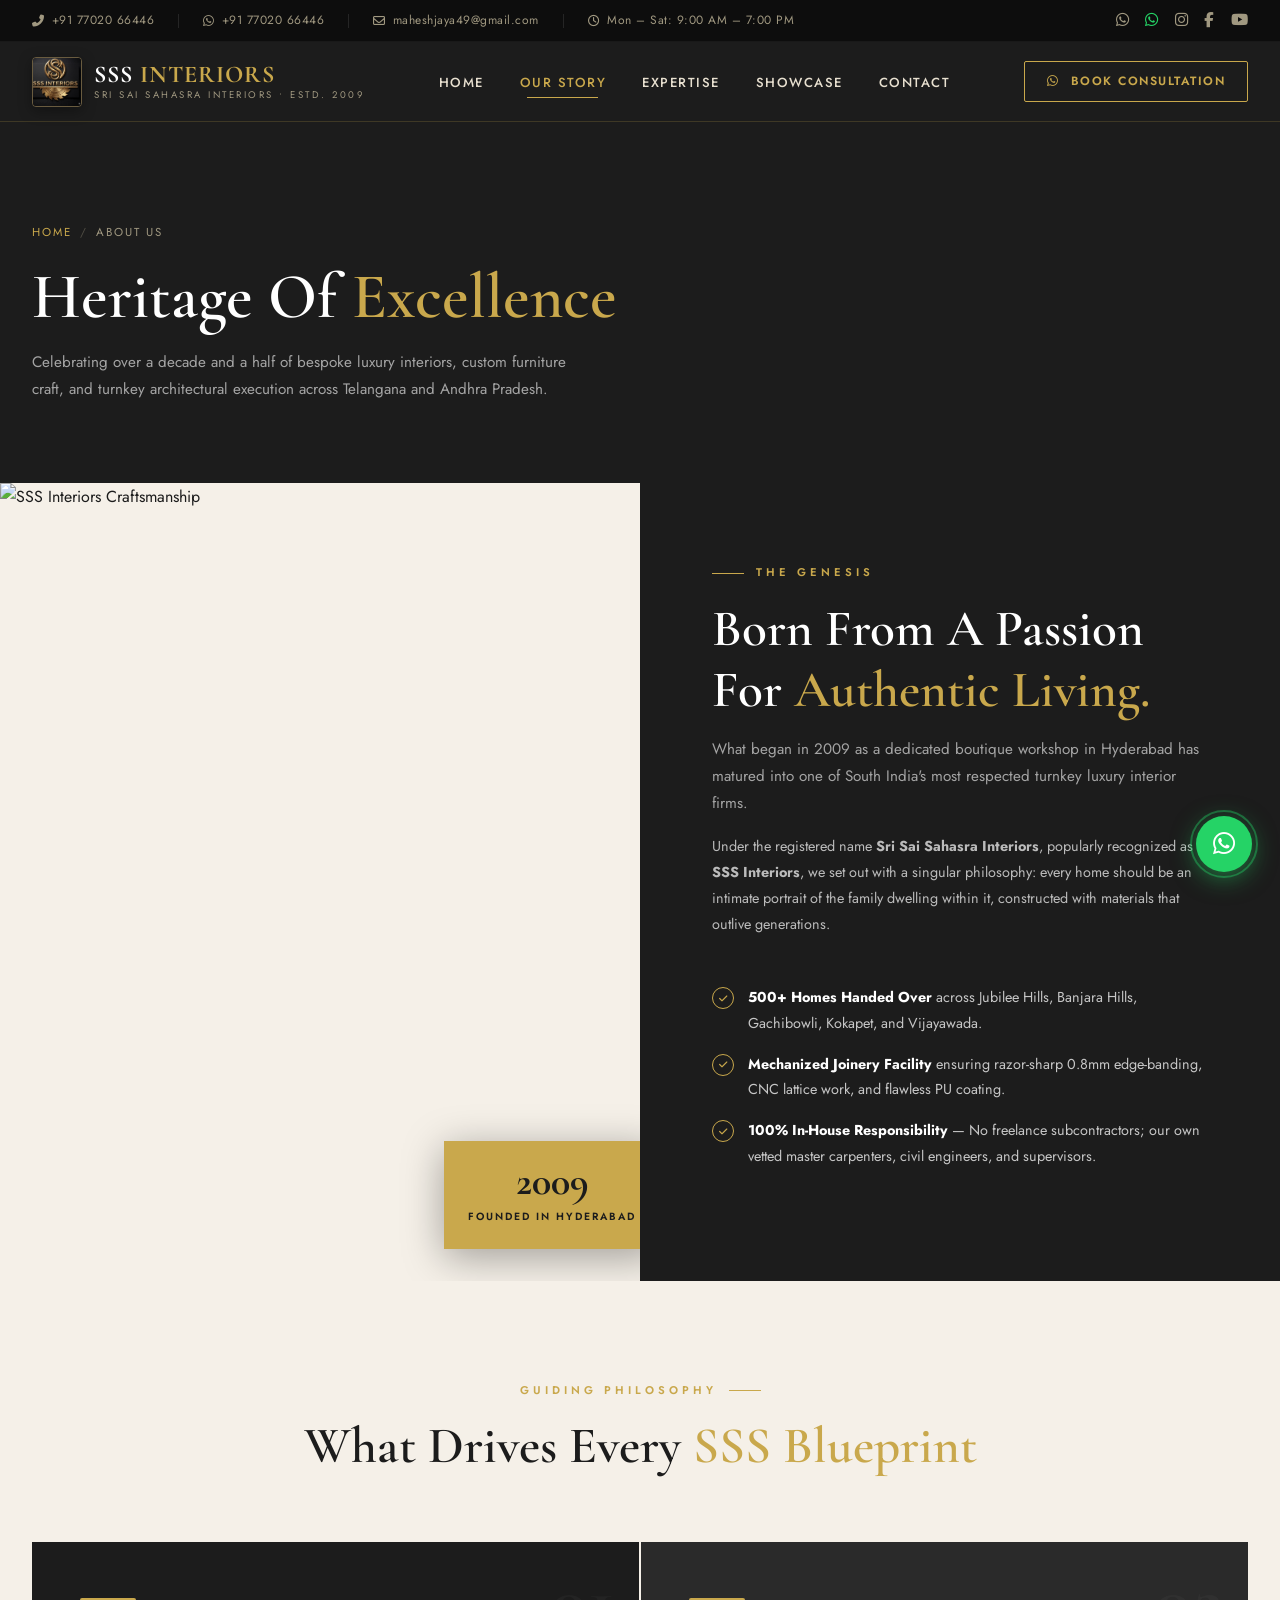
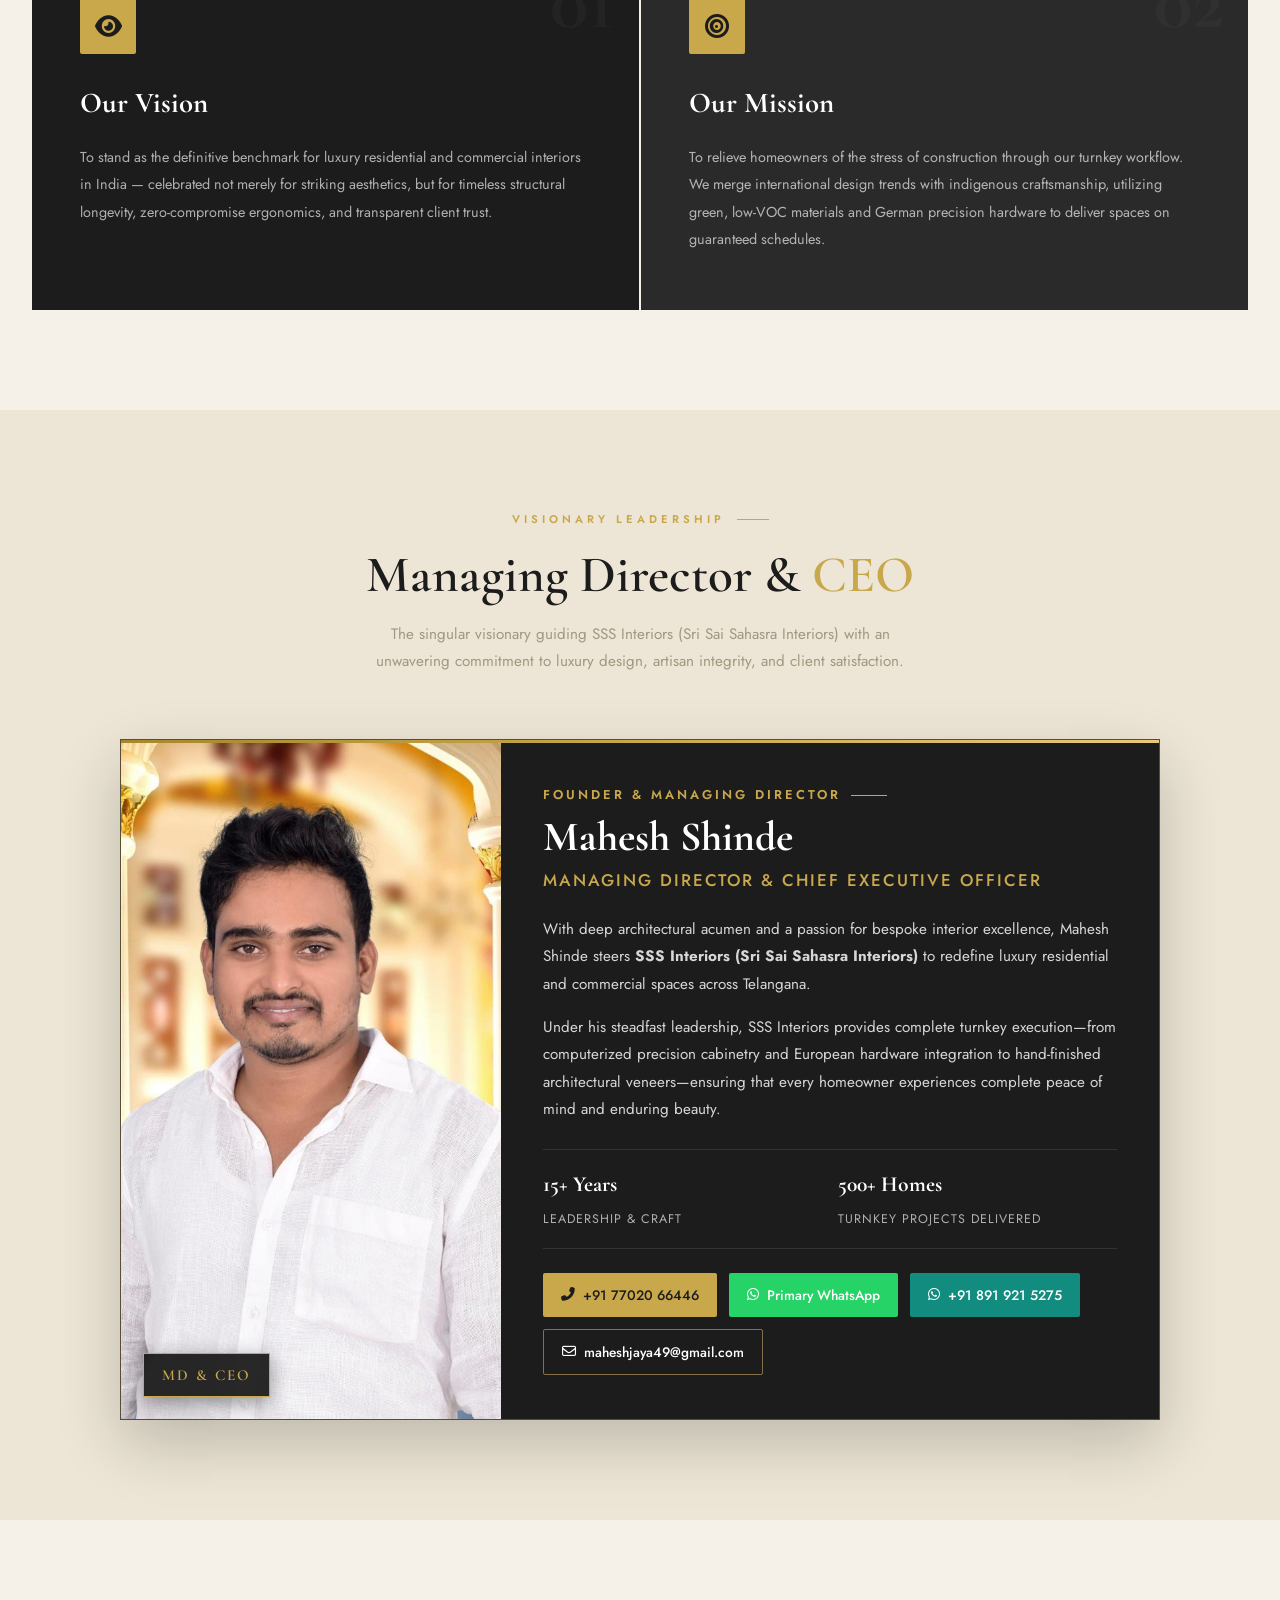
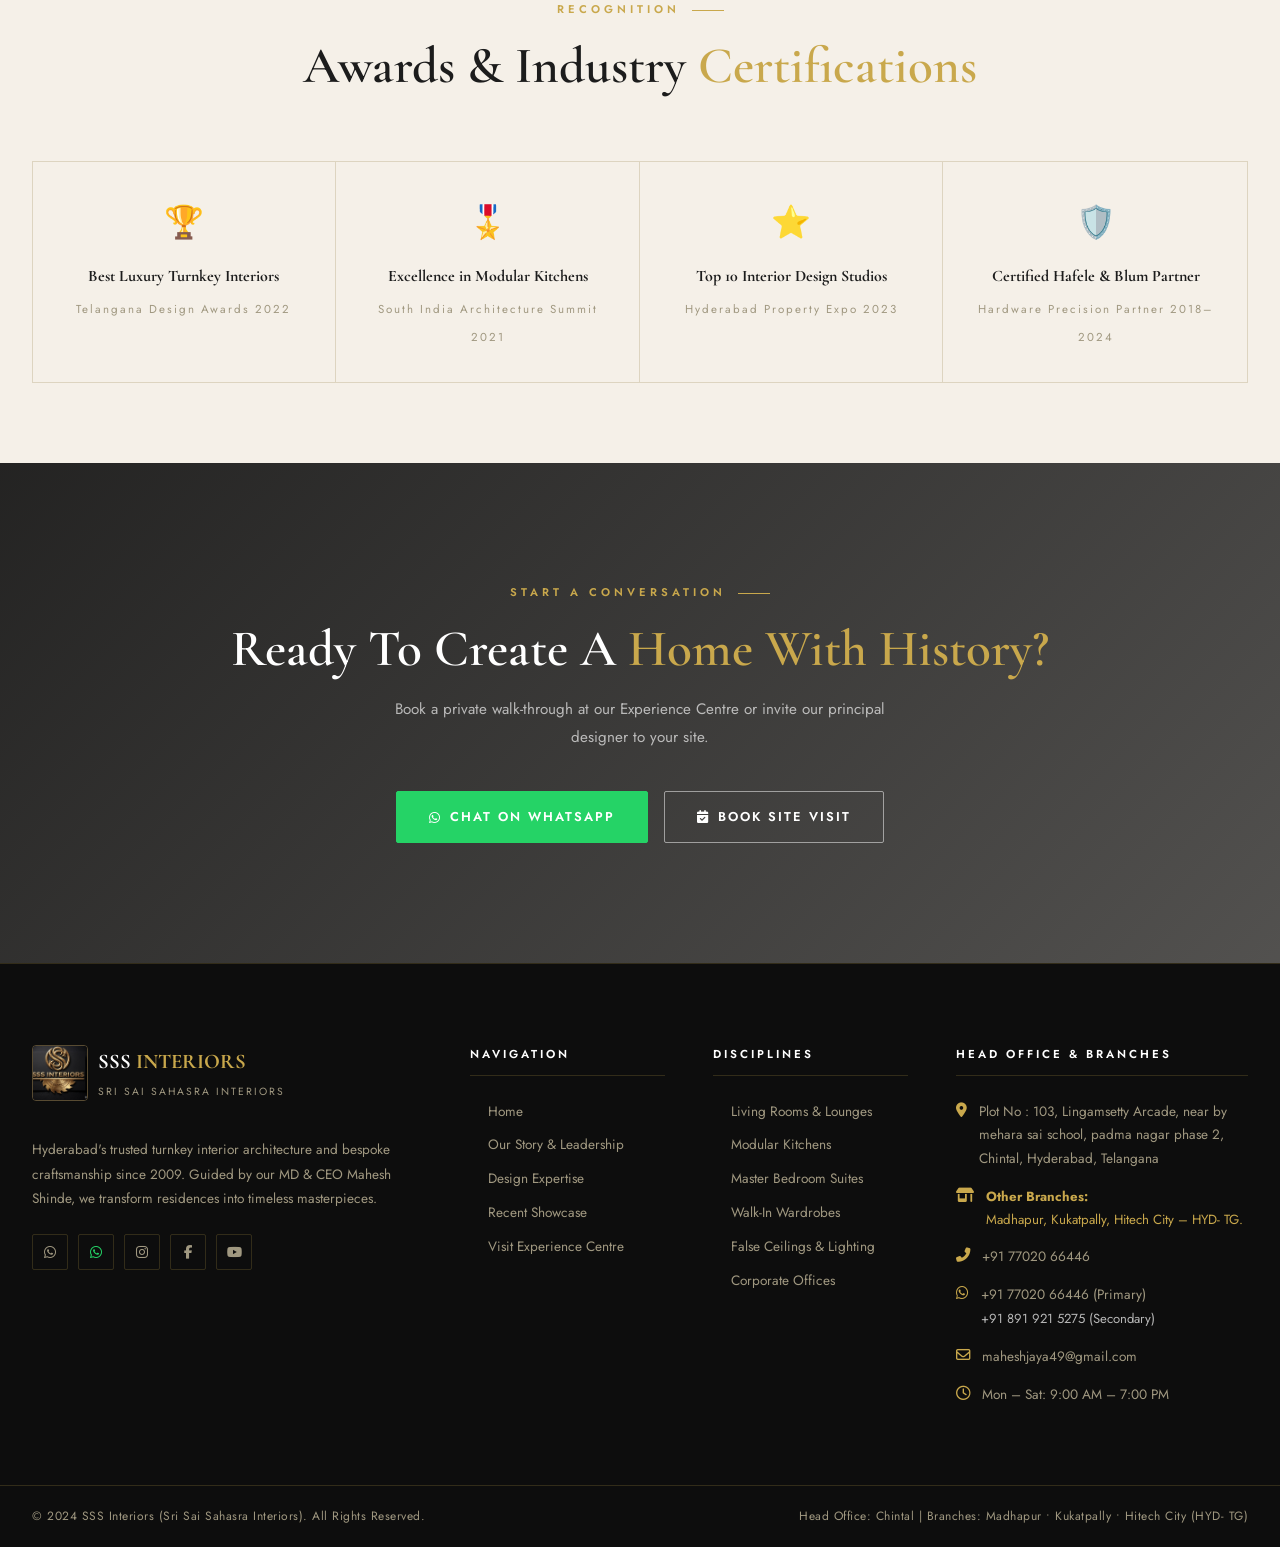
==== commit 30989234: "commming final copy" ====
--- a/about.html
+++ b/about.html
@@ -181,17 +181,17 @@
       <div class="leadership-single-wrap" data-reveal>
         <div class="leader-exec-card">
           <div class="leader-img-wrapper">
-            <img src="assets/images/mahesh-md-ceo.jpg" alt="Mahesh - MD & CEO, SSS Interiors" loading="lazy" />
+            <img src="assets/images/mahesh-md-ceo.jpg" alt="Mahesh Shinde - MD & CEO, SSS Interiors" loading="lazy" />
             <div class="leader-badge-floating">
               <span>MD &amp; CEO</span>
             </div>
           </div>
           <div class="leader-info-content">
             <span class="leader-pretitle">Founder &amp; Managing Director</span>
-            <h3 class="leader-title-name">Mahesh</h3>
+            <h3 class="leader-title-name">Mahesh Shinde</h3>
             <span class="leader-designation">Managing Director &amp; Chief Executive Officer</span>
             <p class="leader-bio-p">
-              With deep architectural acumen and a passion for bespoke interior excellence, Mahesh steers <strong>SSS Interiors (Sri Sai Sahasra Interiors)</strong> to redefine luxury residential and commercial spaces across Telangana.
+              With deep architectural acumen and a passion for bespoke interior excellence, Mahesh Shinde steers <strong>SSS Interiors (Sri Sai Sahasra Interiors)</strong> to redefine luxury residential and commercial spaces across Telangana.
             </p>
             <p class="leader-bio-p">
               Under his steadfast leadership, SSS Interiors provides complete turnkey execution&mdash;from computerized precision cabinetry and European hardware integration to hand-finished architectural veneers&mdash;ensuring that every homeowner experiences complete peace of mind and enduring beauty.
@@ -293,7 +293,7 @@
             </div>
           </div>
           <p class="footer-about">
-            Hyderabad's trusted turnkey interior architecture and bespoke craftsmanship since 2009. Guided by our MD &amp; CEO Mahesh, we transform residences into timeless masterpieces.
+            Hyderabad's trusted turnkey interior architecture and bespoke craftsmanship since 2009. Guided by our MD &amp; CEO Mahesh Shinde, we transform residences into timeless masterpieces.
           </p>
           <div class="footer-socials">
             <a href="https://wa.me/917702066446" class="footer-social-link cfg-whatsapp-link" target="_blank" aria-label="Primary WhatsApp: 7702066446" title="Primary WhatsApp: 7702066446"><i class="fab fa-whatsapp"></i></a>
--- a/assets/css/style.css
+++ b/assets/css/style.css
@@ -822,6 +822,149 @@
 .t-dot.active { width: 36px; background: var(--gold); }
 
 /* ============================================================
+   CUSTOMER REVIEWS & MODAL ADDITION
+   ============================================================ */
+.review-modal-backdrop {
+  position: fixed;
+  inset: 0;
+  background: rgba(10, 10, 10, 0.85);
+  backdrop-filter: blur(8px);
+  z-index: 9999;
+  display: flex;
+  align-items: center;
+  justify-content: center;
+  padding: 20px;
+  opacity: 0;
+  pointer-events: none;
+  transition: opacity 0.35s ease, visibility 0.35s ease;
+  visibility: hidden;
+}
+.review-modal-backdrop.active {
+  opacity: 1;
+  pointer-events: auto;
+  visibility: visible;
+}
+.review-modal-card {
+  background: var(--charcoal);
+  border: 1px solid var(--gold);
+  border-radius: 4px;
+  max-width: 580px;
+  width: 100%;
+  padding: 40px;
+  position: relative;
+  box-shadow: 0 20px 50px rgba(0, 0, 0, 0.6);
+  transform: translateY(20px);
+  transition: transform 0.35s ease;
+}
+.review-modal-backdrop.active .review-modal-card {
+  transform: translateY(0);
+}
+.review-modal-close {
+  position: absolute;
+  top: 18px;
+  right: 20px;
+  background: none;
+  border: none;
+  color: var(--text-muted);
+  font-size: 2rem;
+  line-height: 1;
+  cursor: pointer;
+  transition: var(--transition);
+}
+.review-modal-close:hover {
+  color: var(--gold);
+}
+.review-modal-title {
+  font-family: var(--font-heading);
+  font-size: 1.5rem;
+  color: var(--white);
+  margin: 6px 0 10px;
+}
+.review-modal-desc {
+  font-size: 0.85rem;
+  color: rgba(255, 255, 255, 0.7);
+  margin-bottom: 24px;
+}
+.review-form-row {
+  display: grid;
+  grid-template-columns: 1fr 1fr;
+  gap: 16px;
+}
+.review-form-group {
+  margin-bottom: 18px;
+}
+.review-form-group label {
+  display: block;
+  font-size: 0.75rem;
+  text-transform: uppercase;
+  letter-spacing: 1px;
+  color: var(--gold);
+  margin-bottom: 6px;
+  font-weight: 600;
+}
+.review-form-group input,
+.review-form-group textarea {
+  width: 100%;
+  background: var(--charcoal-2);
+  border: 1px solid var(--border-dark);
+  color: var(--white);
+  padding: 12px 14px;
+  border-radius: 2px;
+  font-family: inherit;
+  font-size: 0.9rem;
+  outline: none;
+  transition: border-color 0.25s;
+}
+.review-form-group input:focus,
+.review-form-group textarea:focus {
+  border-color: var(--gold);
+}
+.star-rating-selector {
+  display: flex;
+  gap: 8px;
+  font-size: 1.6rem;
+  color: var(--border-dark);
+  cursor: pointer;
+  user-select: none;
+}
+.star-rating-selector .star-opt {
+  transition: color 0.2s, transform 0.2s;
+  color: var(--border-dark);
+}
+.star-rating-selector .star-opt.active,
+.star-rating-selector .star-opt.hover {
+  color: var(--gold);
+}
+.star-rating-selector .star-opt:hover {
+  transform: scale(1.15);
+}
+.review-success-msg {
+  background: rgba(39, 174, 96, 0.15);
+  border: 1px solid #27ae60;
+  color: #2ecc71;
+  padding: 12px 16px;
+  border-radius: 4px;
+  font-size: 0.85rem;
+  margin-bottom: 14px;
+}
+.t-badge-new {
+  display: inline-block;
+  background: var(--gold);
+  color: var(--charcoal);
+  font-size: 0.65rem;
+  font-weight: 700;
+  text-transform: uppercase;
+  letter-spacing: 1px;
+  padding: 2px 6px;
+  border-radius: 2px;
+  margin-bottom: 8px;
+}
+@media (max-width: 600px) {
+  .review-modal-card { padding: 24px; }
+  .review-form-row { grid-template-columns: 1fr; }
+}
+
+/* ============================================================
    CTA BANNER
    ============================================================ */
 .cta-banner {
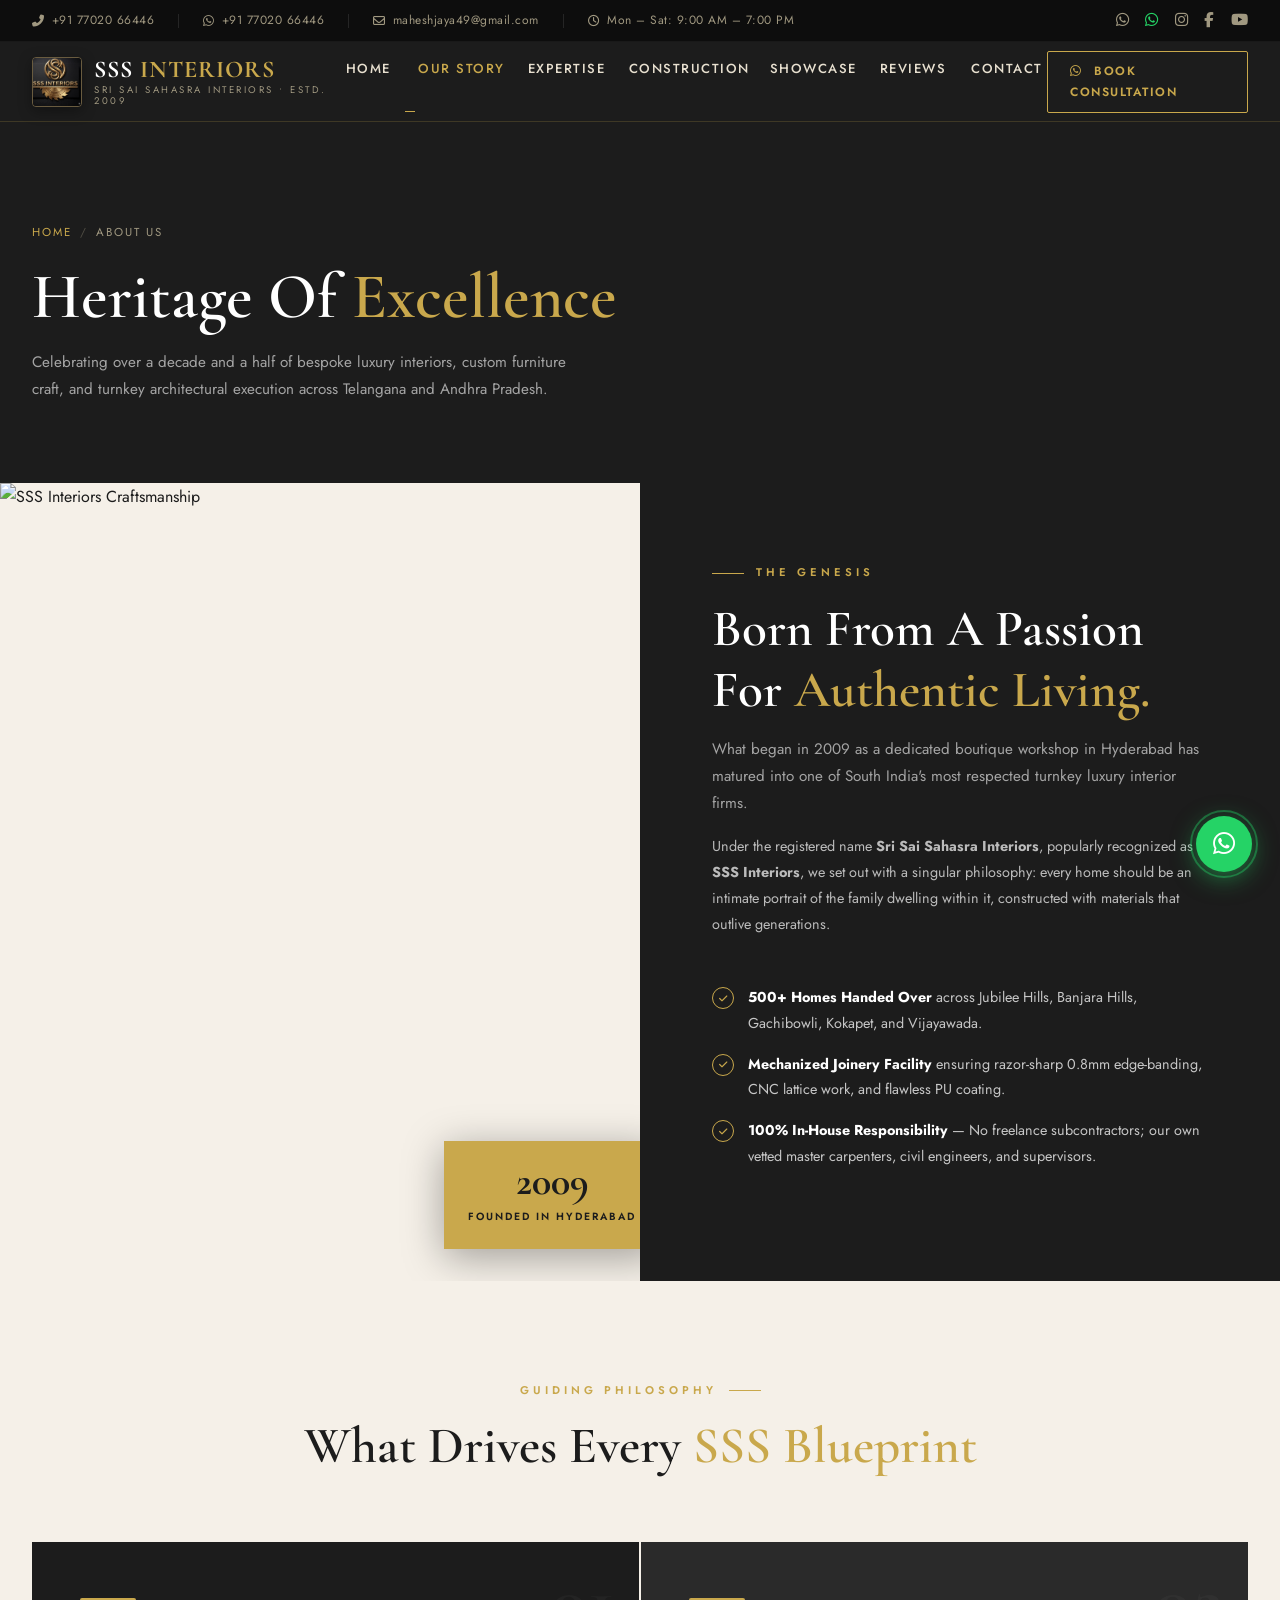
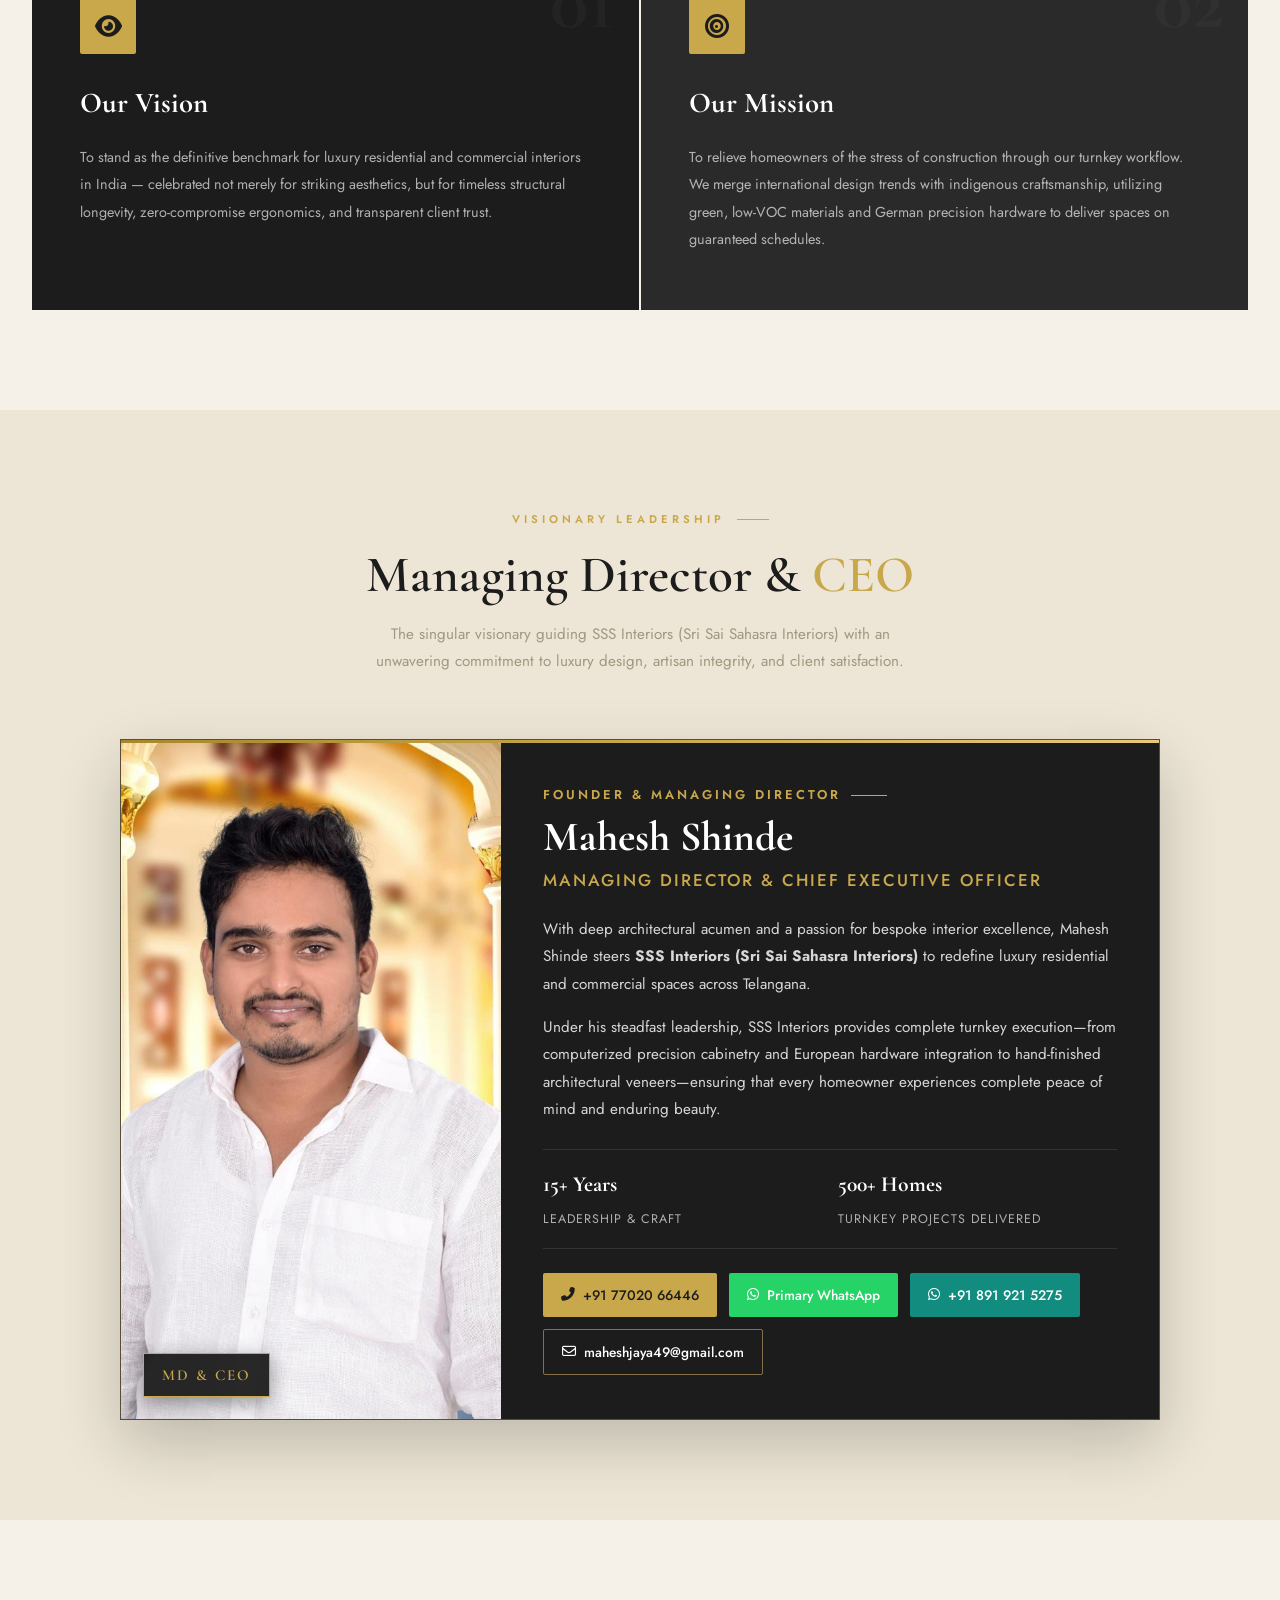
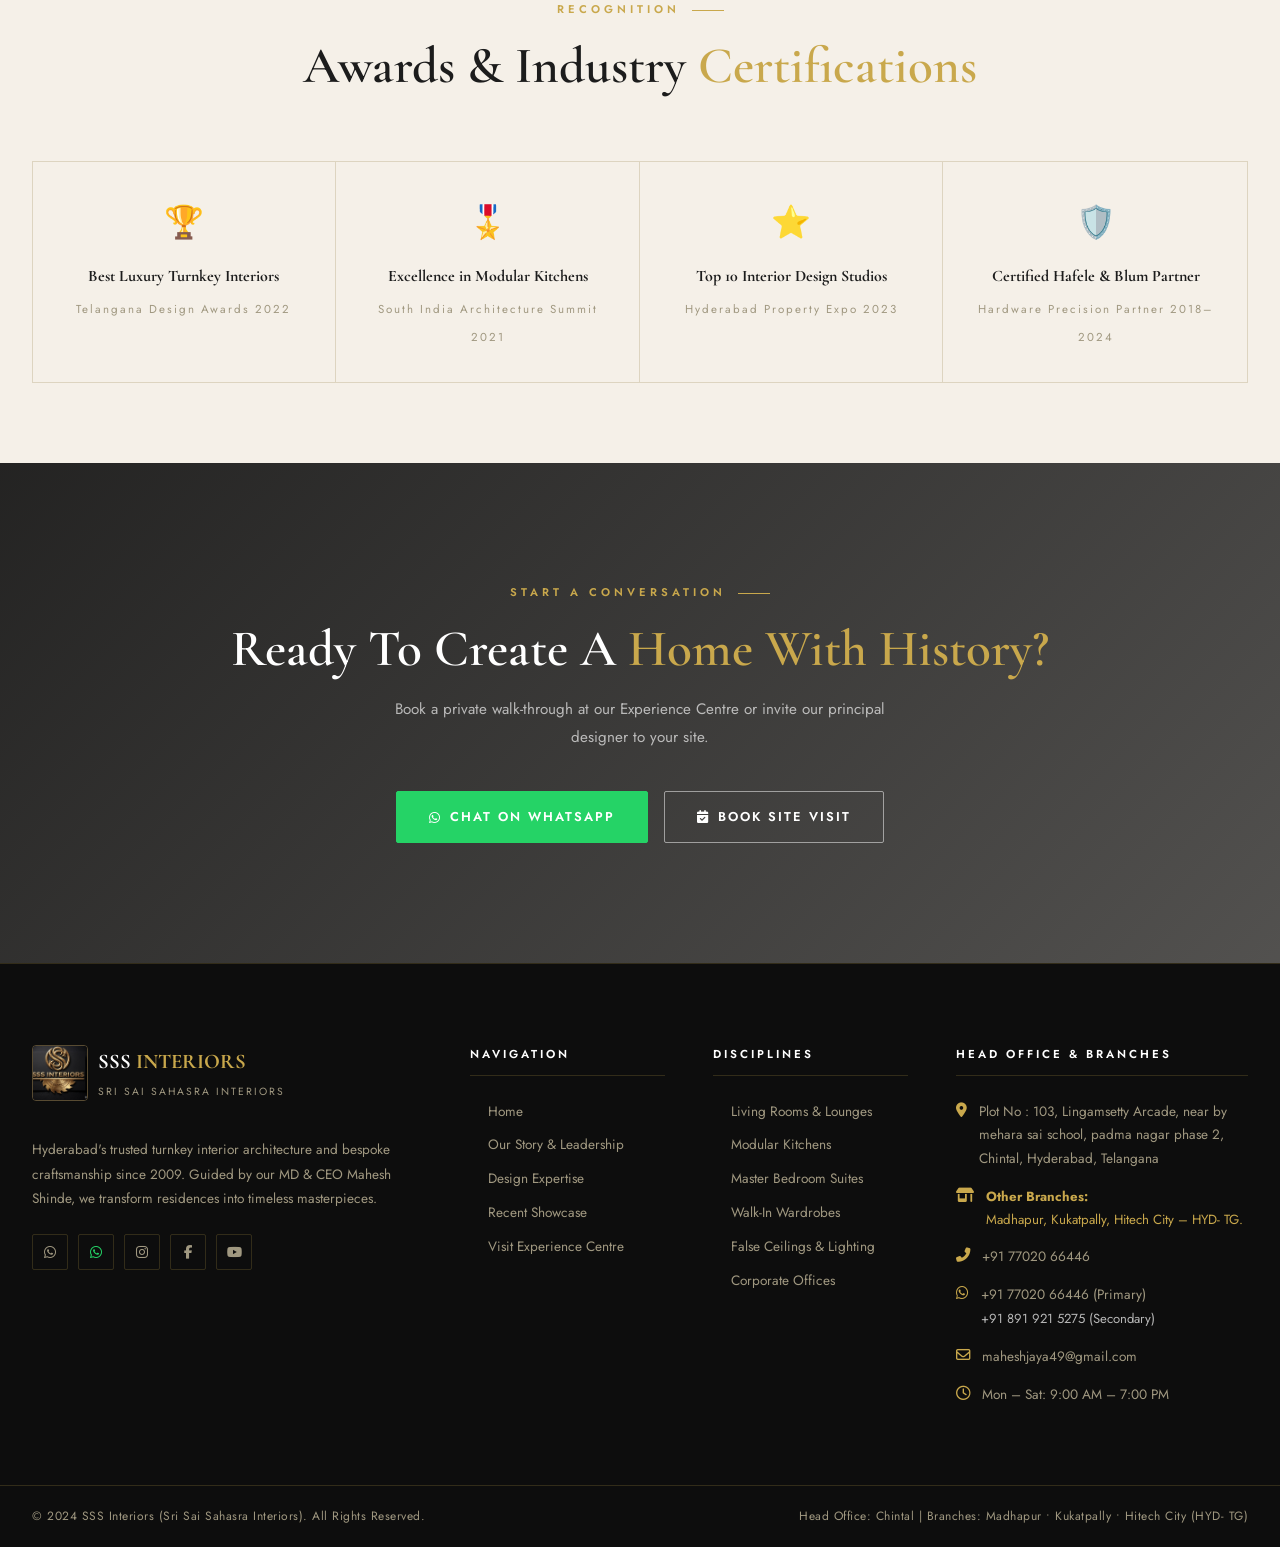
==== commit d45bbfd1: "commming final copy" ====
--- a/about.html
+++ b/about.html
@@ -82,7 +82,9 @@
         <li><a href="index.html">Home</a></li>
         <li><a href="about.html" class="active">Our Story</a></li>
         <li><a href="services.html">Expertise</a></li>
+        <li><a href="index.html#construction">Construction</a></li>
         <li><a href="portfolio.html">Showcase</a></li>
+        <li><a href="reviews.html">Reviews</a></li>
         <li><a href="contact.html">Contact</a></li>
       </ul>
 
--- a/assets/css/style.css
+++ b/assets/css/style.css
@@ -658,48 +658,78 @@
 }
 .portfolio-grid {
   display: grid;
-  grid-template-columns: repeat(12, 1fr);
-  grid-auto-rows: 220px;
-  gap: 4px;
-}
-.p-card { position: relative; overflow: hidden; cursor: pointer; }
-.p-card:nth-child(1)  { grid-column: span 7; grid-row: span 2; }
-.p-card:nth-child(2)  { grid-column: span 5; grid-row: span 1; }
-.p-card:nth-child(3)  { grid-column: span 5; grid-row: span 1; }
-.p-card:nth-child(4)  { grid-column: span 4; grid-row: span 2; }
-.p-card:nth-child(5)  { grid-column: span 4; grid-row: span 1; }
-.p-card:nth-child(6)  { grid-column: span 4; grid-row: span 1; }
+  grid-template-columns: repeat(3, 1fr);
+  gap: 24px;
+}
+.p-card {
+  position: relative;
+  overflow: hidden;
+  cursor: pointer;
+  border-radius: 4px;
+  aspect-ratio: 16 / 11;
+  background: var(--charcoal-2);
+  border: 1px solid var(--border-dark);
+  transition: transform 0.4s ease, border-color 0.4s ease, box-shadow 0.4s ease;
+}
+.p-card:hover {
+  transform: translateY(-6px);
+  border-color: var(--gold);
+  box-shadow: 0 16px 36px rgba(0, 0, 0, 0.45);
+}
 .p-card img {
-  width: 100%; height: 100%; object-fit: cover;
-  transition: transform 0.7s ease;
-}
-.p-card:hover img { transform: scale(1.06); }
+  width: 100%;
+  height: 100%;
+  object-fit: cover;
+  transition: transform 0.7s cubic-bezier(0.165, 0.84, 0.44, 1);
+}
+.p-card:hover img {
+  transform: scale(1.07);
+}
 .p-card-info {
-  position: absolute; inset: 0;
-  background: linear-gradient(to top, rgba(0,0,0,0.85) 0%, transparent 50%);
-  display: flex; flex-direction: column; justify-content: flex-end;
+  position: absolute;
+  inset: 0;
+  background: linear-gradient(to top, rgba(13,13,13,0.92) 0%, rgba(13,13,13,0.3) 50%, transparent 100%);
+  display: flex;
+  flex-direction: column;
+  justify-content: flex-end;
   padding: 24px;
-  opacity: 0; transition: opacity 0.4s ease;
-}
-.p-card:hover .p-card-info { opacity: 1; }
+  opacity: 0;
+  transition: opacity 0.35s ease;
+}
+.p-card:hover .p-card-info {
+  opacity: 1;
+}
 .p-card-cat {
-  font-size: 0.65rem; letter-spacing: 3px; text-transform: uppercase;
-  color: var(--gold); margin-bottom: 6px; font-weight: 600;
+  font-size: 0.68rem;
+  letter-spacing: 2.5px;
+  text-transform: uppercase;
+  color: var(--gold);
+  margin-bottom: 6px;
+  font-weight: 600;
 }
 .p-card-title {
   font-family: var(--font-heading);
-  font-size: 1.3rem; color: var(--white);
+  font-size: 1.25rem;
+  color: var(--white);
+  line-height: 1.3;
 }
 .p-card-view {
-  display: inline-flex; align-items: center; gap: 6px;
-  font-size: 0.65rem; letter-spacing: 2px; text-transform: uppercase;
-  color: rgba(255,255,255,0.7); margin-top: 8px;
+  display: inline-flex;
+  align-items: center;
+  gap: 6px;
+  font-size: 0.68rem;
+  letter-spacing: 2px;
+  text-transform: uppercase;
+  color: rgba(255,255,255,0.7);
+  margin-top: 10px;
   transition: color 0.3s;
 }
-.p-card:hover .p-card-view { color: var(--gold); }
-
-/* Hidden cards for filter */
-.p-card.hidden { display: none; }
+.p-card:hover .p-card-view {
+  color: var(--gold);
+}
+.p-card.hidden {
+  display: none !important;
+}
 
 /* ============================================================
    PROCESS — Minimal timeline on dark
@@ -962,6 +992,279 @@
 @media (max-width: 600px) {
   .review-modal-card { padding: 24px; }
   .review-form-row { grid-template-columns: 1fr; }
+}
+
+/* ============================================================
+   CUSTOMER REVIEWS FEED & ACTION BANNER (HIGH CONTRAST & RESPONSIVE)
+   ============================================================ */
+.review-action-banner {
+  background: #181818;
+  border: 1px solid rgba(255, 255, 255, 0.12);
+  border-radius: 6px;
+  padding: 32px 40px;
+  margin-top: 52px;
+  display: flex;
+  align-items: center;
+  justify-content: space-between;
+  gap: 28px;
+  flex-wrap: wrap;
+  box-shadow: 0 10px 30px rgba(0, 0, 0, 0.35);
+}
+.rab-info {
+  display: flex;
+  flex-direction: column;
+  gap: 8px;
+}
+.rab-score {
+  font-family: var(--font-heading);
+  font-size: 1.7rem;
+  color: #ffffff !important;
+  font-weight: 700;
+  display: flex;
+  align-items: baseline;
+  gap: 8px;
+}
+.rab-score span {
+  font-size: 1rem;
+  color: var(--gold) !important;
+  font-weight: 400;
+}
+.rab-stars {
+  color: var(--gold) !important;
+  font-size: 1.25rem;
+  letter-spacing: 3px;
+}
+.rab-meta {
+  font-size: 0.95rem;
+  color: #f0f0f0 !important;
+  line-height: 1.6;
+  margin: 0;
+  font-weight: 400;
+}
+.customer-reviews-section {
+  margin-top: 56px;
+  padding-top: 48px;
+  border-top: 1px solid rgba(255, 255, 255, 0.1);
+}
+.cr-title {
+  font-family: var(--font-heading);
+  font-size: 1.8rem;
+  color: #ffffff !important;
+  margin-bottom: 28px;
+  text-align: center;
+  font-weight: 600;
+}
+.customer-reviews-grid {
+  display: grid;
+  grid-template-columns: repeat(3, 1fr);
+  gap: 24px;
+}
+.cr-card {
+  background: var(--charcoal-2);
+  border: 1px solid var(--border-dark);
+  border-radius: 4px;
+  padding: 32px 28px;
+  display: flex;
+  flex-direction: column;
+  justify-content: space-between;
+  min-height: 250px;
+  transition: transform 0.35s ease, border-color 0.35s ease, box-shadow 0.35s ease;
+}
+.cr-card:hover {
+  border-color: var(--gold);
+  transform: translateY(-4px);
+  box-shadow: 0 12px 28px rgba(0, 0, 0, 0.35);
+}
+.cr-card-top {
+  margin-bottom: 20px;
+}
+.cr-header-row {
+  display: flex;
+  align-items: center;
+  justify-content: space-between;
+  margin-bottom: 12px;
+}
+.cr-badge {
+  display: inline-flex;
+  align-items: center;
+  gap: 5px;
+  font-size: 0.65rem;
+  font-weight: 700;
+  text-transform: uppercase;
+  letter-spacing: 1px;
+  color: #2ecc71;
+  background: rgba(46, 204, 113, 0.12);
+  padding: 3px 8px;
+  border-radius: 2px;
+  border: 1px solid rgba(46, 204, 113, 0.25);
+}
+.cr-date {
+  font-size: 0.7rem;
+  color: var(--text-muted);
+}
+.cr-stars {
+  color: var(--gold);
+  font-size: 0.95rem;
+  letter-spacing: 2px;
+  margin-bottom: 14px;
+}
+.cr-comment {
+  font-family: var(--font-heading);
+  font-size: 0.98rem;
+  line-height: 1.7;
+  color: rgba(255, 255, 255, 0.85);
+  font-style: italic;
+}
+.cr-author {
+  display: flex;
+  align-items: center;
+  gap: 12px;
+  margin-top: 20px;
+  padding-top: 16px;
+  border-top: 1px solid rgba(255, 255, 255, 0.06);
+}
+.cr-avatar {
+  width: 40px;
+  height: 40px;
+  border-radius: 50%;
+  background: var(--gold);
+  color: var(--charcoal);
+  display: flex;
+  align-items: center;
+  justify-content: center;
+  font-family: var(--font-heading);
+  font-weight: 700;
+  font-size: 1rem;
+  flex-shrink: 0;
+}
+.cr-name {
+  font-size: 0.85rem;
+  font-weight: 600;
+  color: var(--white);
+}
+.cr-location {
+  font-size: 0.72rem;
+  color: var(--text-muted);
+}
+
+/* ============================================================
+   TURNKEY CONSTRUCTION SECTION STYLES
+   ============================================================ */
+.construction-sec {
+  background: #111111;
+  padding: 100px 0;
+  position: relative;
+  border-top: 1px solid rgba(255, 255, 255, 0.1);
+}
+.construction-sec .sec-title,
+.construction-sec .sec-title.on-dark {
+  color: #ffffff !important;
+}
+.construction-sec .sec-sub {
+  color: rgba(255, 255, 255, 0.75) !important;
+}
+
+/* 4 Core Pillars */
+.const-pillars-grid {
+  display: grid;
+  grid-template-columns: repeat(4, 1fr);
+  gap: 20px;
+  margin: 48px 0 64px;
+}
+.const-pillar-box {
+  background: #1a1a1a;
+  border: 1px solid rgba(255, 255, 255, 0.12);
+  padding: 26px 22px;
+  border-radius: 6px;
+  display: flex;
+  flex-direction: column;
+  gap: 12px;
+  transition: transform 0.3s ease, border-color 0.3s ease, box-shadow 0.3s ease;
+}
+.const-pillar-box:hover {
+  border-color: var(--gold);
+  transform: translateY(-4px);
+  box-shadow: 0 10px 25px rgba(0, 0, 0, 0.5);
+}
+.cp-icon {
+  font-size: 1.8rem;
+  color: var(--gold);
+}
+.cp-title {
+  font-size: 1.05rem;
+  font-weight: 600;
+  color: #ffffff !important;
+  margin: 0;
+}
+.cp-desc {
+  font-size: 0.85rem;
+  color: rgba(255, 255, 255, 0.78) !important;
+  line-height: 1.65;
+  margin: 0;
+}
+
+/* 8-Stage Execution Process Cards */
+.const-steps-grid {
+  display: grid;
+  grid-template-columns: repeat(4, 1fr);
+  gap: 20px;
+}
+.const-step-tile {
+  background: #1a1a1a;
+  border: 1px solid rgba(255, 255, 255, 0.12);
+  border-radius: 6px;
+  padding: 28px 24px;
+  display: flex;
+  flex-direction: column;
+  justify-content: flex-start;
+  gap: 10px;
+  transition: transform 0.35s ease, border-color 0.35s ease, box-shadow 0.35s ease;
+  min-height: 220px;
+}
+.const-step-tile:hover {
+  border-color: var(--gold);
+  transform: translateY(-5px);
+  box-shadow: 0 12px 30px rgba(0, 0, 0, 0.5);
+  background: #202020;
+}
+
+.c-num,
+.cst-num {
+  font-size: 0.85rem;
+  letter-spacing: 2px;
+  text-transform: uppercase;
+  color: var(--gold) !important;
+  font-weight: 700;
+  display: block;
+}
+
+.c-title,
+.cst-title {
+  font-family: var(--font-heading);
+  font-size: 1.25rem;
+  color: #ffffff !important;
+  line-height: 1.35;
+  margin: 0 0 4px 0;
+  font-weight: 600;
+}
+
+.c-desc,
+.cst-desc {
+  font-size: 0.86rem;
+  color: rgba(255, 255, 255, 0.82) !important;
+  line-height: 1.7;
+  margin: 0;
+}
+@media (max-width: 1024px) {
+  .const-pillars-grid { grid-template-columns: repeat(2, 1fr); }
+  .const-steps-grid { grid-template-columns: repeat(2, 1fr); }
+  .customer-reviews-grid { grid-template-columns: repeat(2, 1fr); }
+}
+@media (max-width: 640px) {
+  .const-pillars-grid { grid-template-columns: 1fr; }
+  .const-steps-grid { grid-template-columns: 1fr; }
+  .customer-reviews-grid { grid-template-columns: 1fr; }
+  .review-action-banner { flex-direction: column; align-items: flex-start; }
 }
 
 /* ============================================================
@@ -1435,15 +1738,9 @@
 @media (max-width: 1100px) {
   .services-grid { grid-template-columns: repeat(2,1fr); }
   .portfolio-grid {
-    grid-template-columns: 1fr 1fr;
-    grid-auto-rows: 240px;
+    grid-template-columns: repeat(2, 1fr);
+    gap: 16px;
   }
-  .p-card:nth-child(1)  { grid-column: span 2; grid-row: span 1; }
-  .p-card:nth-child(2)  { grid-column: span 1; }
-  .p-card:nth-child(3)  { grid-column: span 1; }
-  .p-card:nth-child(4)  { grid-column: span 1; }
-  .p-card:nth-child(5)  { grid-column: span 1; }
-  .p-card:nth-child(6)  { grid-column: span 2; }
   .footer-grid { grid-template-columns: 1fr 1fr; gap: 40px; }
   .team-grid { grid-template-columns: repeat(2,1fr); }
   .awards-grid { grid-template-columns: repeat(2,1fr); }
@@ -1476,6 +1773,7 @@
   .hero-controls { left: 20px; }
   .hero-scroll-hint { display: none; }
   .services-grid { grid-template-columns: 1fr; }
+  .portfolio-grid { grid-template-columns: 1fr; gap: 16px; }
   .stats-grid { grid-template-columns: 1fr 1fr; }
   .process-steps { grid-template-columns: 1fr; }
   .process-step { border-right: none; }
@@ -1758,3 +2056,143 @@
     grid-template-columns: 1fr;
   }
 }
+
+
+/* ============================================================
+   POPULAR CUSTOMER SERVICES HORIZONTAL SCROLL RAIL
+   ============================================================ */
+.customer-services-sec {
+  background: #141414;
+  padding: 70px 0 60px;
+  border-top: 1px solid rgba(255, 255, 255, 0.08);
+  border-bottom: 1px solid rgba(255, 255, 255, 0.08);
+  position: relative;
+}
+.cs-header {
+  text-align: center;
+  margin-bottom: 36px;
+}
+.cs-header .sec-title {
+  color: #ffffff !important;
+  font-size: clamp(1.8rem, 3.2vw, 2.5rem);
+  margin-bottom: 10px;
+}
+.cs-header .sec-sub {
+  color: rgba(255, 255, 255, 0.75) !important;
+  max-width: 620px;
+  margin: 0 auto;
+}
+.cs-scroll-wrapper {
+  position: relative;
+  display: flex;
+  align-items: center;
+}
+.cs-scroll-track {
+  display: flex;
+  gap: 32px;
+  overflow-x: auto;
+  scroll-behavior: auto;
+  padding: 16px 12px 28px;
+  -webkit-overflow-scrolling: touch;
+  scrollbar-width: thin;
+  scrollbar-color: var(--gold) #222222;
+}
+.cs-scroll-track::-webkit-scrollbar {
+  height: 6px;
+}
+.cs-scroll-track::-webkit-scrollbar-track {
+  background: #1f1f1f;
+  border-radius: 10px;
+}
+.cs-scroll-track::-webkit-scrollbar-thumb {
+  background: var(--gold);
+  border-radius: 10px;
+}
+.cs-scroll-track::-webkit-scrollbar-thumb:hover {
+  background: var(--gold-light);
+}
+
+.cs-item {
+  display: flex;
+  flex-direction: column;
+  align-items: center;
+  flex: 0 0 auto;
+  text-decoration: none;
+  cursor: pointer;
+  group: cs-item;
+  transition: transform 0.3s ease;
+}
+.cs-item:hover {
+  transform: translateY(-6px);
+}
+.cs-circle {
+  width: 115px;
+  height: 115px;
+  border-radius: 50%;
+  overflow: hidden;
+  background: #222;
+  border: 3px solid rgba(255, 255, 255, 0.15);
+  box-shadow: 0 6px 18px rgba(0, 0, 0, 0.4);
+  transition: border-color 0.35s ease, box-shadow 0.35s ease, transform 0.35s ease;
+  position: relative;
+}
+.cs-circle img {
+  width: 100%;
+  height: 100%;
+  object-fit: cover;
+  display: block;
+  transition: transform 0.45s ease;
+}
+.cs-item:hover .cs-circle {
+  border-color: var(--gold);
+  box-shadow: 0 8px 24px rgba(200, 169, 106, 0.45);
+}
+.cs-item:hover .cs-circle img {
+  transform: scale(1.12);
+}
+.cs-label {
+  font-family: var(--font-body);
+  font-size: 0.92rem;
+  font-weight: 500;
+  color: #ffffff;
+  margin-top: 14px;
+  text-align: center;
+  max-width: 120px;
+  line-height: 1.35;
+  transition: color 0.3s ease;
+}
+.cs-item:hover .cs-label {
+  color: var(--gold);
+}
+
+.cs-nav-btn {
+  position: absolute;
+  top: calc(50% - 24px);
+  width: 44px;
+  height: 44px;
+  border-radius: 50%;
+  background: rgba(18, 18, 18, 0.9);
+  border: 1px solid var(--gold);
+  color: var(--gold);
+  display: flex;
+  align-items: center;
+  justify-content: center;
+  font-size: 1rem;
+  cursor: pointer;
+  z-index: 5;
+  transition: all 0.3s ease;
+  box-shadow: 0 4px 15px rgba(0, 0, 0, 0.6);
+}
+.cs-nav-btn:hover {
+  background: var(--gold);
+  color: #000;
+}
+.cs-nav-btn.cs-prev { left: -16px; }
+.cs-nav-btn.cs-next { right: -16px; }
+
+@media (max-width: 768px) {
+  .cs-circle { width: 95px; height: 95px; }
+  .cs-label { font-size: 0.82rem; max-width: 100px; }
+  .cs-scroll-track { gap: 20px; }
+  .cs-nav-btn { display: none; }
+}
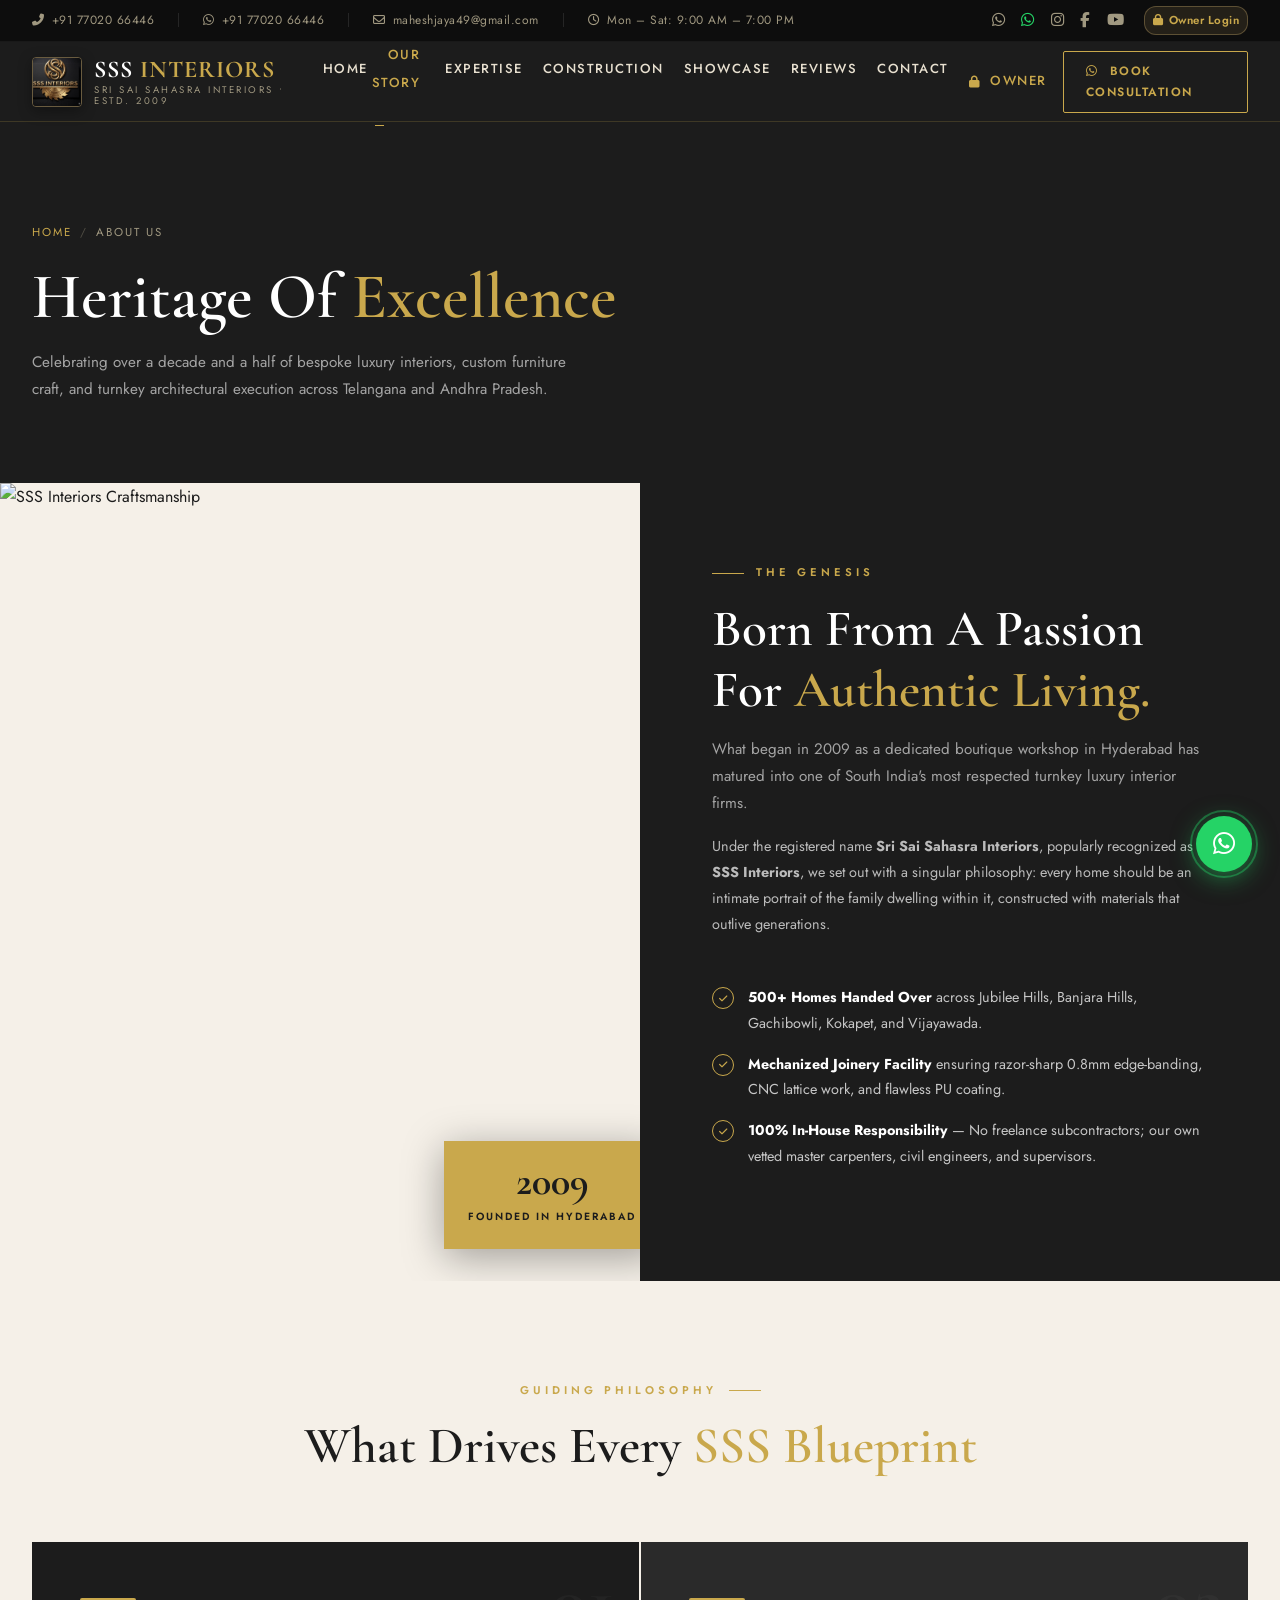
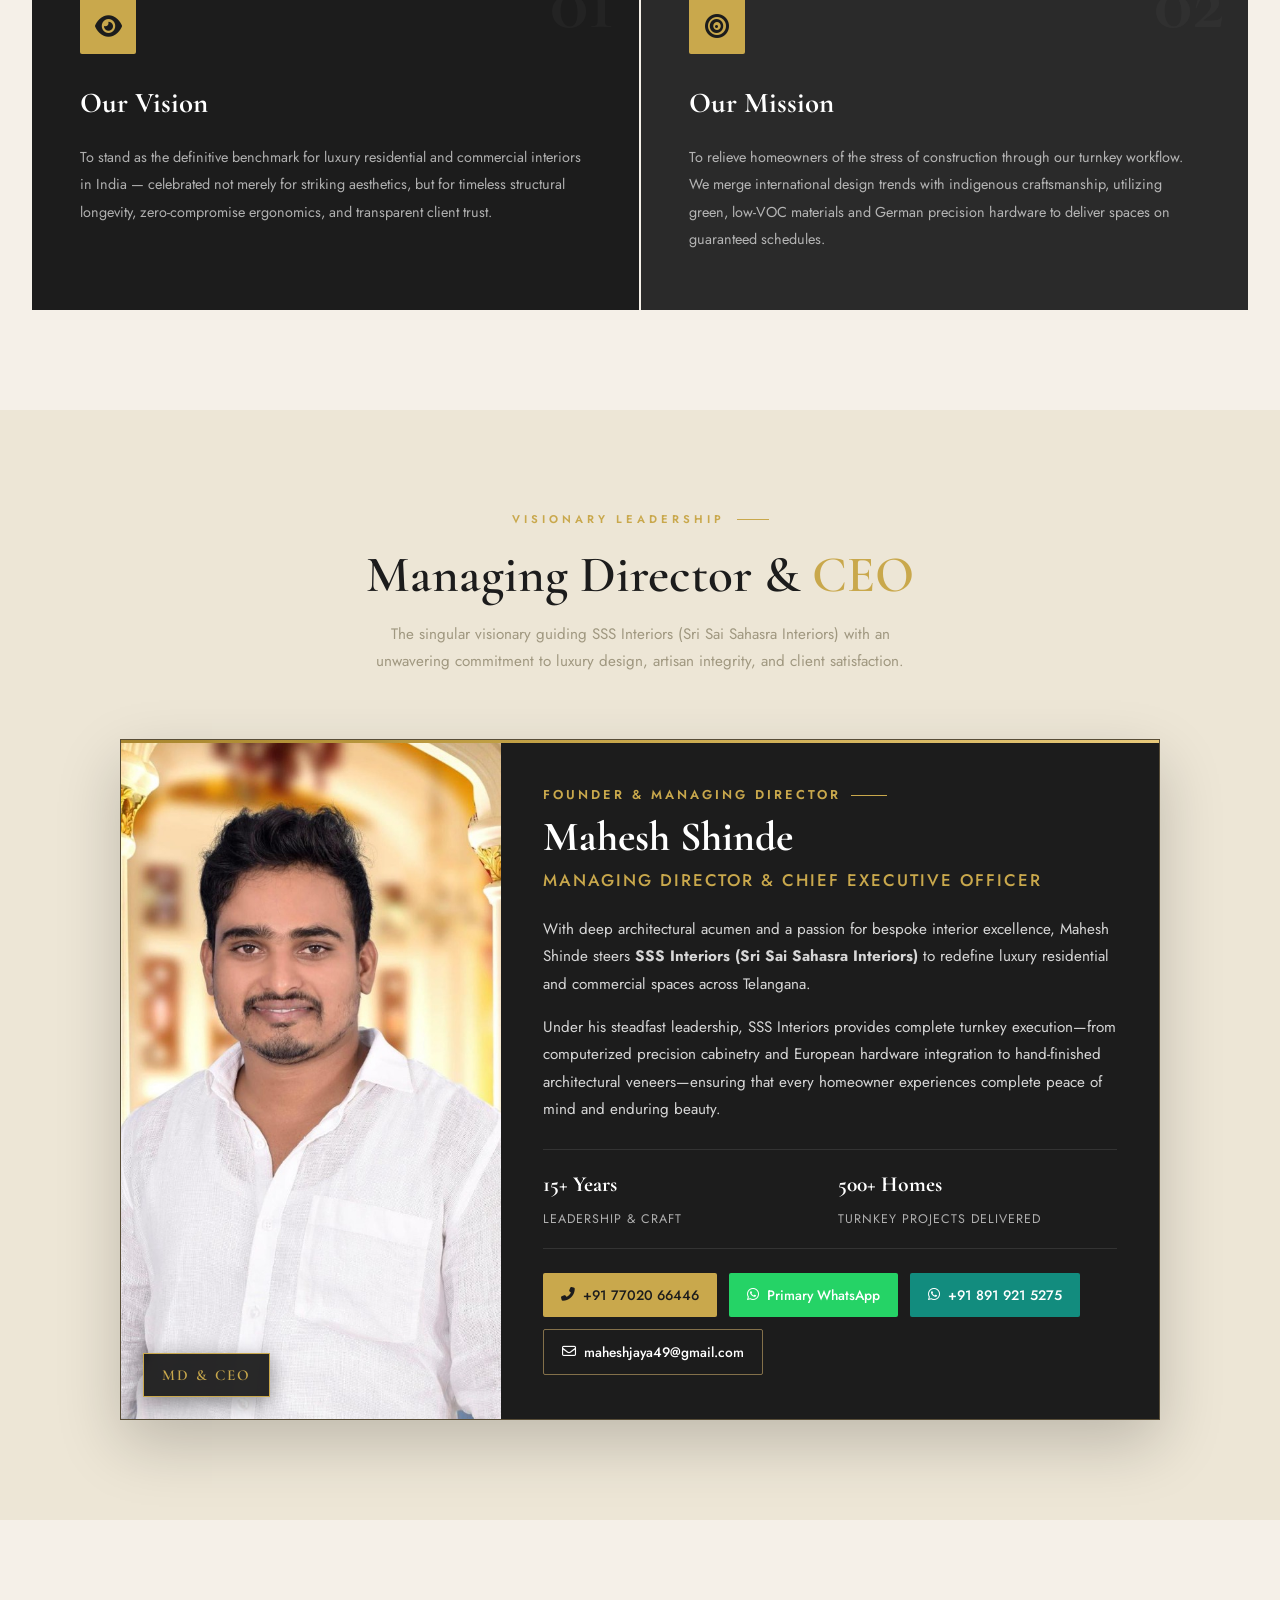
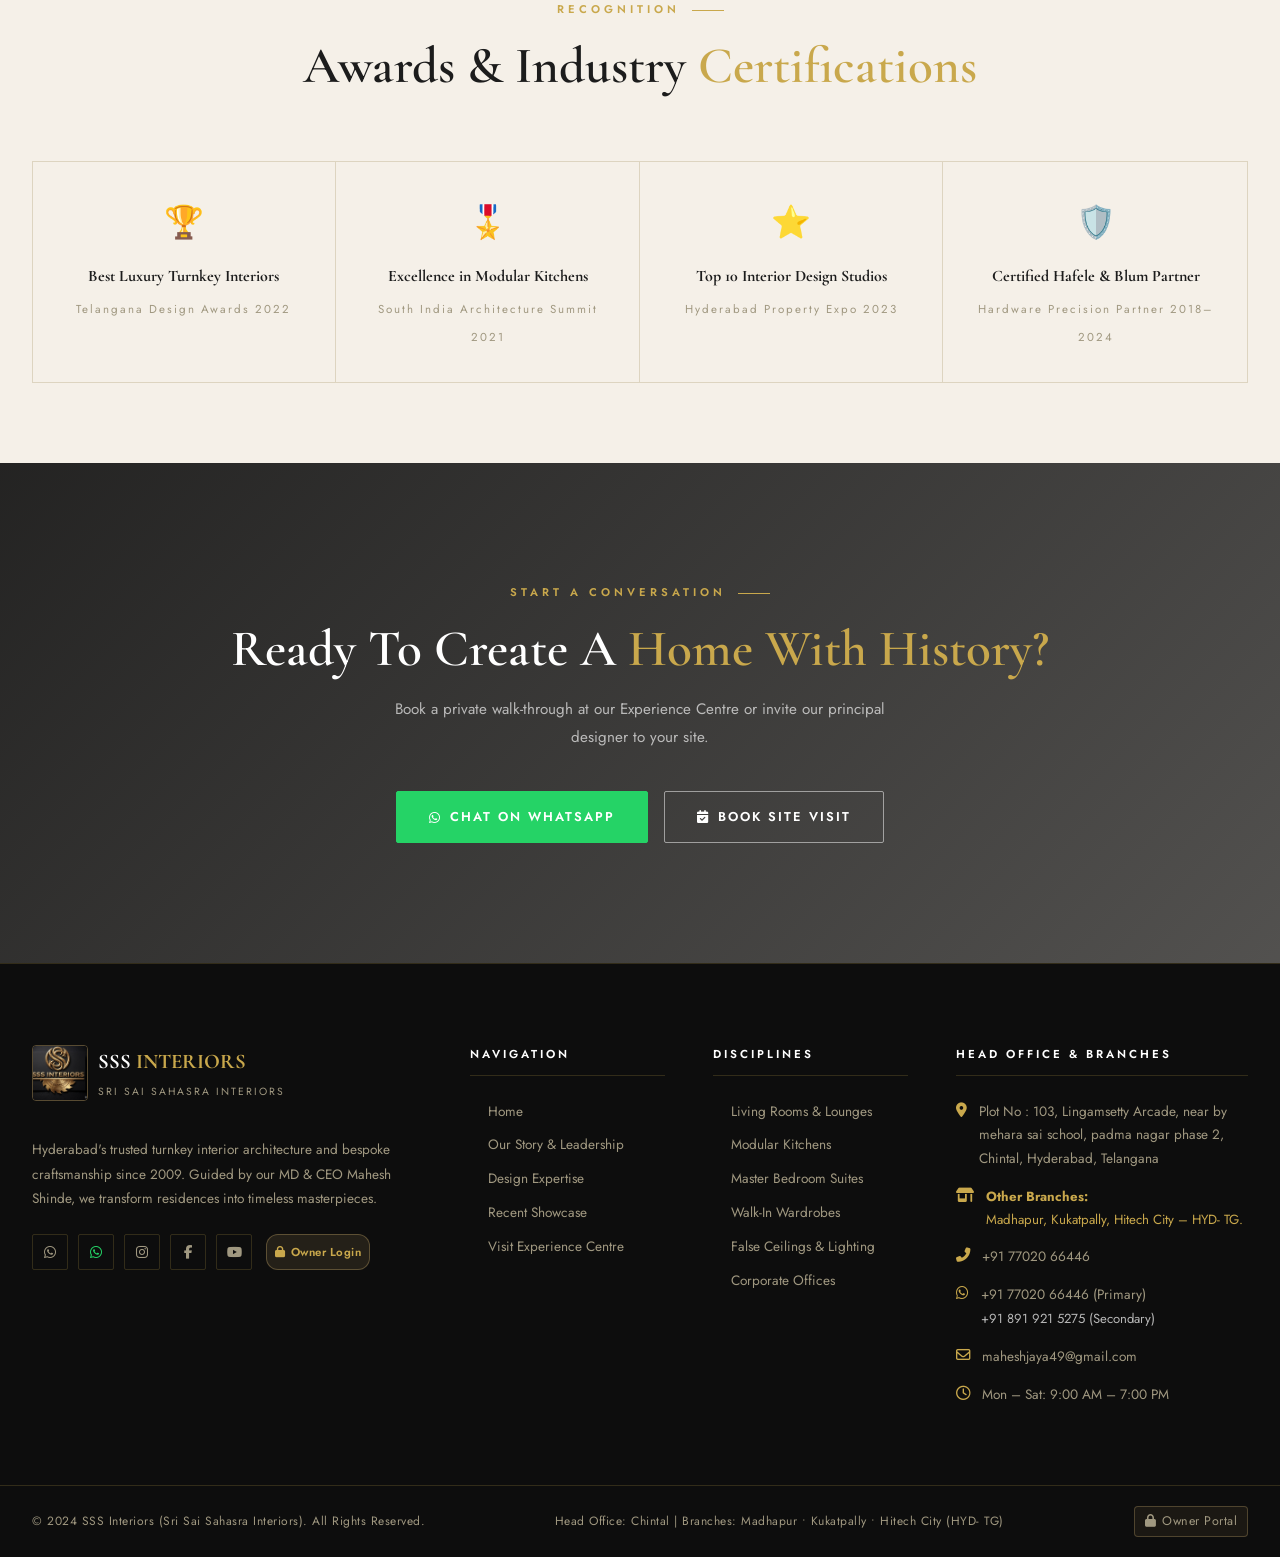
==== commit 7ab65296: "commming final copy" ====
--- a/about.html
+++ b/about.html
@@ -60,6 +60,7 @@
         <a href="#" class="cfg-instagram" target="_blank" aria-label="Instagram"><i class="fab fa-instagram"></i></a>
         <a href="#" class="cfg-facebook" target="_blank" aria-label="Facebook"><i class="fab fa-facebook-f"></i></a>
         <a href="#" class="cfg-youtube" target="_blank" aria-label="YouTube"><i class="fab fa-youtube"></i></a>
+        <a href="admin.html" class="topbar-admin-link" title="Owner Admin Portal"><i class="fas fa-lock"></i> Owner Login</a>
       </div>
     </div>
   </div>
@@ -86,6 +87,7 @@
         <li><a href="portfolio.html">Showcase</a></li>
         <li><a href="reviews.html">Reviews</a></li>
         <li><a href="contact.html">Contact</a></li>
+        <li><a href="admin.html" class="nav-admin-link" title="Owner Showcase Manager"><i class="fas fa-lock" style="font-size:0.75rem; margin-right:4px;"></i> Owner</a></li>
       </ul>
 
       <div class="nav-actions">
@@ -303,6 +305,7 @@
             <a href="#" class="footer-social-link cfg-instagram" target="_blank" aria-label="Instagram"><i class="fab fa-instagram"></i></a>
             <a href="#" class="footer-social-link cfg-facebook" target="_blank" aria-label="Facebook"><i class="fab fa-facebook-f"></i></a>
             <a href="#" class="footer-social-link cfg-youtube" target="_blank" aria-label="YouTube"><i class="fab fa-youtube"></i></a>
+        <a href="admin.html" class="topbar-admin-link" title="Owner Admin Portal"><i class="fas fa-lock"></i> Owner Login</a>
           </div>
         </div>
 
@@ -365,8 +368,11 @@
     </div>
 
     <div class="footer-bottom">
-      <span>&copy; 2024 SSS Interiors (Sri Sai Sahasra Interiors). All Rights Reserved.</span>
-      <span>Head Office: Chintal | Branches: Madhapur &bull; Kukatpally &bull; Hitech City (HYD- TG)</span>
+      <div style="display:flex; justify-content:space-between; align-items:center; flex-wrap:wrap; gap:12px; width:100%;">
+        <span>&copy; 2024 SSS Interiors (Sri Sai Sahasra Interiors). All Rights Reserved.</span>
+        <span>Head Office: Chintal | Branches: Madhapur &bull; Kukatpally &bull; Hitech City (HYD- TG)</span>
+        <a href="admin.html" class="footer-admin-link" title="Owner Admin Portal"><i class="fas fa-lock"></i> Owner Portal</a>
+      </div>
     </div>
   </footer>
 
--- a/assets/css/style.css
+++ b/assets/css/style.css
@@ -2196,3 +2196,917 @@
   .cs-scroll-track { gap: 20px; }
   .cs-nav-btn { display: none; }
 }
+
+/* ============================================================
+   SHOWCASE SECTION & MOBILE REFINEMENTS
+   ============================================================ */
+.portfolio-sec {
+  background: var(--charcoal);
+  padding: 68px 0 80px;
+}
+.portfolio-sec .sec-header-centered {
+  margin-bottom: 36px;
+}
+.portfolio-filter {
+  display: flex;
+  align-items: center;
+  justify-content: center;
+  gap: 10px;
+  margin-bottom: 36px;
+  flex-wrap: wrap;
+}
+.pf-btn {
+  padding: 8px 18px;
+  font-size: 0.72rem;
+  letter-spacing: 1.5px;
+  text-transform: uppercase;
+  font-weight: 600;
+  color: var(--text-muted);
+  background: rgba(255, 255, 255, 0.03);
+  border: 1px solid var(--border-dark);
+  border-radius: 20px;
+  cursor: pointer;
+  transition: all 0.3s ease;
+}
+.pf-btn:hover, .pf-btn.active {
+  color: #121212;
+  background: var(--gold);
+  border-color: var(--gold);
+  box-shadow: 0 4px 15px rgba(200, 169, 106, 0.35);
+}
+.portfolio-grid {
+  display: grid;
+  grid-template-columns: repeat(3, 1fr);
+  gap: 20px;
+}
+.p-card, .pp-card {
+  position: relative;
+  overflow: hidden;
+  cursor: pointer;
+  border-radius: 8px;
+  aspect-ratio: 16 / 10;
+  background: #171717;
+  border: 1px solid rgba(255, 255, 255, 0.08);
+  transition: transform 0.35s ease, border-color 0.35s ease, box-shadow 0.35s ease;
+}
+.p-card:hover, .pp-card:hover {
+  transform: translateY(-5px);
+  border-color: var(--gold);
+  box-shadow: 0 14px 30px rgba(0, 0, 0, 0.55);
+}
+.p-card img, .pp-card img {
+  width: 100%;
+  height: 100%;
+  object-fit: cover;
+  transition: transform 0.6s cubic-bezier(0.165, 0.84, 0.44, 1);
+}
+.p-card:hover img, .pp-card:hover img {
+  transform: scale(1.06);
+}
+.p-card-info, .pp-info {
+  position: absolute;
+  inset: 0;
+  background: linear-gradient(to top, rgba(12,12,12,0.92) 0%, rgba(12,12,12,0.4) 55%, transparent 100%);
+  display: flex;
+  flex-direction: column;
+  justify-content: flex-end;
+  padding: 20px;
+  opacity: 0;
+  transition: opacity 0.3s ease;
+}
+.p-card:hover .p-card-info, .pp-card:hover .pp-info {
+  opacity: 1;
+}
+.p-card-cat, .pp-cat {
+  font-size: 0.65rem;
+  letter-spacing: 2px;
+  text-transform: uppercase;
+  color: var(--gold);
+  margin-bottom: 4px;
+  font-weight: 600;
+}
+.p-card-title, .pp-title {
+  font-family: var(--font-heading);
+  font-size: 1.15rem;
+  color: #ffffff;
+  line-height: 1.3;
+}
+.p-card-view {
+  display: inline-flex;
+  align-items: center;
+  gap: 6px;
+  font-size: 0.65rem;
+  letter-spacing: 1.5px;
+  text-transform: uppercase;
+  color: rgba(255,255,255,0.7);
+  margin-top: 8px;
+  transition: color 0.3s;
+}
+.p-card:hover .p-card-view {
+  color: var(--gold);
+}
+
+/* Custom Owner Badge on card */
+.p-custom-badge {
+  position: absolute;
+  top: 10px;
+  left: 10px;
+  background: rgba(200, 169, 106, 0.92);
+  color: #121212;
+  font-size: 0.62rem;
+  font-weight: 700;
+  letter-spacing: 1px;
+  text-transform: uppercase;
+  padding: 3px 8px;
+  border-radius: 4px;
+  z-index: 3;
+  box-shadow: 0 2px 8px rgba(0,0,0,0.3);
+}
+
+/* Owner delete button on card */
+.p-delete-btn {
+  position: absolute;
+  top: 10px;
+  right: 10px;
+  width: 30px;
+  height: 30px;
+  border-radius: 50%;
+  background: rgba(220, 38, 38, 0.9);
+  color: #ffffff;
+  border: none;
+  cursor: pointer;
+  display: flex;
+  align-items: center;
+  justify-content: center;
+  font-size: 0.75rem;
+  z-index: 4;
+  transition: transform 0.2s, background 0.2s;
+  box-shadow: 0 2px 8px rgba(0,0,0,0.4);
+}
+.p-delete-btn:hover {
+  background: #b91c1c;
+  transform: scale(1.15);
+}
+
+/* Lightbox caption */
+.lightbox-caption {
+  font-family: var(--font-heading);
+}
+
+/* Responsive Overrides for Mobile */
+@media (max-width: 900px) {
+  .portfolio-grid, .portfolio-page-grid {
+    grid-template-columns: repeat(2, 1fr) !important;
+    gap: 14px !important;
+  }
+}
+
+@media (max-width: 640px) {
+  .portfolio-sec {
+    padding: 38px 0 46px !important;
+  }
+  .portfolio-sec .sec-header-centered {
+    margin-bottom: 22px !important;
+  }
+  .portfolio-sec .sec-sub {
+    font-size: 0.86rem !important;
+    margin-top: 8px !important;
+    line-height: 1.5 !important;
+  }
+  /* Horizontal swipeable filter row on mobile */
+  .portfolio-filter {
+    justify-content: flex-start !important;
+    overflow-x: auto !important;
+    flex-wrap: nowrap !important;
+    -webkit-overflow-scrolling: touch !important;
+    scrollbar-width: none !important;
+    padding: 4px 4px 10px !important;
+    margin-bottom: 20px !important;
+    gap: 8px !important;
+  }
+  .portfolio-filter::-webkit-scrollbar {
+    display: none !important;
+  }
+  .pf-btn {
+    flex-shrink: 0 !important;
+    white-space: nowrap !important;
+    padding: 6px 14px !important;
+    font-size: 0.68rem !important;
+    border-radius: 16px !important;
+  }
+  /* 2-Column Compact Grid on Mobile */
+  .portfolio-grid, .portfolio-page-grid {
+    grid-template-columns: repeat(2, 1fr) !important;
+    gap: 10px !important;
+  }
+  .p-card, .pp-card {
+    aspect-ratio: 4 / 3 !important;
+    border-radius: 6px !important;
+  }
+  /* Permanent legible bottom title strip on touchscreen */
+  .p-card .p-card-info, .pp-card .pp-info {
+    opacity: 1 !important;
+    padding: 8px !important;
+    background: linear-gradient(to top, rgba(12,12,12,0.94) 0%, rgba(12,12,12,0.65) 55%, transparent 100%) !important;
+  }
+  .p-card-cat, .pp-cat {
+    font-size: 0.55rem !important;
+    letter-spacing: 1px !important;
+    margin-bottom: 2px !important;
+  }
+  .p-card-title, .pp-title {
+    font-size: 0.82rem !important;
+    line-height: 1.2 !important;
+    white-space: nowrap !important;
+    overflow: hidden !important;
+    text-overflow: ellipsis !important;
+  }
+  .p-card-view {
+    display: none !important;
+  }
+}
+
+/* ============================================================
+   OWNER SHOWCASE MANAGER — LUXURY ADMIN MODAL & TOPBAR
+   ============================================================ */
+.sss-owner-topbar {
+  background: #111111;
+  border-bottom: 1px solid var(--gold);
+  color: #ffffff;
+  padding: 8px 16px;
+  position: sticky;
+  top: 0;
+  z-index: 10000;
+  font-size: 0.82rem;
+  box-shadow: 0 2px 12px rgba(0, 0, 0, 0.6);
+}
+.owner-topbar-inner {
+  max-width: 1200px;
+  margin: 0 auto;
+  display: flex;
+  align-items: center;
+  justify-content: space-between;
+  flex-wrap: wrap;
+  gap: 10px;
+}
+.owner-badge {
+  color: var(--gold);
+  font-weight: 600;
+  display: flex;
+  align-items: center;
+  gap: 8px;
+}
+.owner-topbar-actions {
+  display: flex;
+  align-items: center;
+  gap: 10px;
+}
+.btn-owner-action {
+  background: rgba(200, 169, 106, 0.15);
+  border: 1px solid var(--gold);
+  color: #ffffff;
+  padding: 5px 12px;
+  border-radius: 4px;
+  font-size: 0.75rem;
+  font-weight: 600;
+  cursor: pointer;
+  transition: all 0.25s ease;
+  display: inline-flex;
+  align-items: center;
+  gap: 6px;
+}
+.btn-owner-action:hover {
+  background: var(--gold);
+  color: #121212;
+}
+.btn-owner-logout {
+  background: rgba(239, 68, 68, 0.15);
+  border-color: #ef4444;
+  color: #fca5a5;
+}
+.btn-owner-logout:hover {
+  background: #ef4444;
+  color: #ffffff;
+}
+
+/* Modal Shell */
+.sss-owner-modal {
+  position: fixed;
+  inset: 0;
+  z-index: 10001;
+  display: flex;
+  align-items: center;
+  justify-content: center;
+  padding: 20px;
+  opacity: 0;
+  pointer-events: none;
+  transition: opacity 0.3s ease;
+}
+.sss-owner-modal.active {
+  opacity: 1;
+  pointer-events: auto;
+}
+.owner-modal-overlay {
+  position: absolute;
+  inset: 0;
+  background: rgba(0, 0, 0, 0.85);
+  backdrop-filter: blur(8px);
+}
+.owner-modal-card {
+  position: relative;
+  background: #181818;
+  border: 1px solid var(--gold);
+  border-radius: 10px;
+  width: 100%;
+  max-width: 620px;
+  max-height: 90vh;
+  overflow-y: auto;
+  box-shadow: 0 20px 50px rgba(0, 0, 0, 0.7);
+  z-index: 2;
+  color: #ffffff;
+}
+.owner-modal-close {
+  position: absolute;
+  top: 14px;
+  right: 18px;
+  background: none;
+  border: none;
+  color: #888888;
+  font-size: 1.8rem;
+  cursor: pointer;
+  line-height: 1;
+  transition: color 0.2s;
+}
+.owner-modal-close:hover {
+  color: var(--gold);
+}
+.owner-modal-header {
+  padding: 24px 28px 18px;
+  border-bottom: 1px solid rgba(255, 255, 255, 0.08);
+}
+.owner-modal-logo {
+  display: flex;
+  align-items: center;
+  gap: 14px;
+}
+.owner-modal-logo img {
+  width: 44px;
+  height: 44px;
+  border-radius: 6px;
+  border: 1px solid var(--gold);
+}
+.owner-modal-logo h3 {
+  font-family: var(--font-heading);
+  font-size: 1.35rem;
+  color: #ffffff;
+  margin: 0;
+}
+.owner-modal-logo p {
+  font-size: 0.78rem;
+  color: var(--gold);
+  margin: 2px 0 0;
+}
+
+/* Modal Body & Views */
+.owner-modal-body {
+  padding: 24px 28px;
+}
+.owner-auth-box {
+  text-align: center;
+  padding: 20px 10px;
+}
+.auth-icon {
+  width: 54px;
+  height: 54px;
+  border-radius: 50%;
+  background: rgba(200, 169, 106, 0.15);
+  border: 1px solid var(--gold);
+  color: var(--gold);
+  display: flex;
+  align-items: center;
+  justify-content: center;
+  font-size: 1.4rem;
+  margin: 0 auto 16px;
+}
+.owner-auth-box h4 {
+  font-family: var(--font-heading);
+  font-size: 1.4rem;
+  color: #ffffff;
+  margin-bottom: 8px;
+}
+.owner-auth-box p {
+  font-size: 0.88rem;
+  color: #a3a3a3;
+  max-width: 380px;
+  margin: 0 auto 20px;
+}
+.auth-input-wrap {
+  display: flex;
+  align-items: center;
+  justify-content: center;
+  gap: 10px;
+  max-width: 320px;
+  margin: 0 auto;
+}
+.auth-input-wrap input {
+  flex: 1;
+  background: #111111;
+  border: 1px solid var(--border-dark);
+  color: #ffffff;
+  padding: 10px 14px;
+  border-radius: 4px;
+  text-align: center;
+  font-size: 1.2rem;
+  letter-spacing: 4px;
+}
+.auth-input-wrap input:focus {
+  border-color: var(--gold);
+  outline: none;
+}
+.owner-error-msg {
+  color: #ef4444;
+  font-size: 0.82rem;
+  margin-top: 10px;
+}
+.owner-auth-hint {
+  margin-top: 18px;
+  font-size: 0.75rem;
+  color: #737373;
+}
+
+/* Dashboard Tabs */
+.owner-tabs {
+  display: flex;
+  gap: 8px;
+  border-bottom: 1px solid rgba(255, 255, 255, 0.08);
+  margin-bottom: 20px;
+  overflow-x: auto;
+}
+.owner-tab-btn {
+  background: none;
+  border: none;
+  border-bottom: 2px solid transparent;
+  color: #a3a3a3;
+  padding: 8px 14px;
+  font-size: 0.82rem;
+  font-weight: 600;
+  cursor: pointer;
+  display: inline-flex;
+  align-items: center;
+  gap: 6px;
+  transition: all 0.25s;
+  white-space: nowrap;
+}
+.owner-tab-btn.active {
+  color: var(--gold);
+  border-bottom-color: var(--gold);
+}
+.owner-tab-content {
+  display: none;
+}
+.owner-tab-content.active {
+  display: block;
+}
+.tab-desc {
+  font-size: 0.85rem;
+  color: #a3a3a3;
+  margin-bottom: 16px;
+}
+
+/* Forms */
+.owner-form {
+  display: flex;
+  flex-direction: column;
+  gap: 16px;
+}
+.form-grid-2 {
+  display: grid;
+  grid-template-columns: 1fr 1fr;
+  gap: 14px;
+}
+@media (max-width: 500px) {
+  .form-grid-2 {
+    grid-template-columns: 1fr;
+  }
+}
+.owner-form-group {
+  display: flex;
+  flex-direction: column;
+  gap: 6px;
+}
+.owner-form-group label {
+  font-size: 0.8rem;
+  color: #e5e5e5;
+  font-weight: 500;
+}
+.owner-form-group input,
+.owner-form-group select {
+  background: #111111;
+  border: 1px solid rgba(255, 255, 255, 0.12);
+  color: #ffffff;
+  padding: 10px 12px;
+  border-radius: 4px;
+  font-size: 0.88rem;
+  transition: border-color 0.2s;
+}
+.owner-form-group input:focus,
+.owner-form-group select:focus {
+  border-color: var(--gold);
+  outline: none;
+}
+.image-input-choice {
+  display: flex;
+  flex-direction: column;
+  gap: 10px;
+}
+.upload-dropzone {
+  border: 2px dashed rgba(200, 169, 106, 0.45);
+  background: rgba(200, 169, 106, 0.05);
+  border-radius: 8px;
+  padding: 22px 14px;
+  text-align: center;
+  cursor: pointer;
+  display: flex;
+  flex-direction: column;
+  align-items: center;
+  gap: 6px;
+  transition: all 0.25s ease;
+}
+.upload-dropzone:hover {
+  background: rgba(200, 169, 106, 0.1);
+  border-color: var(--gold);
+}
+.upload-dropzone i {
+  font-size: 1.8rem;
+  color: var(--gold);
+}
+.upload-dropzone span {
+  font-size: 0.88rem;
+  color: #ffffff;
+}
+.upload-dropzone small {
+  font-size: 0.72rem;
+  color: #888888;
+}
+.upload-dropzone input[type="file"] {
+  display: none;
+}
+.or-divider {
+  display: flex;
+  align-items: center;
+  text-align: center;
+  color: #666;
+  font-size: 0.72rem;
+  letter-spacing: 2px;
+}
+.or-divider::before, .or-divider::after {
+  content: '';
+  flex: 1;
+  border-bottom: 1px solid rgba(255,255,255,0.08);
+}
+.or-divider span {
+  padding: 0 10px;
+}
+
+/* Image preview */
+.owner-image-preview {
+  margin-top: 6px;
+}
+.preview-box {
+  position: relative;
+  border-radius: 6px;
+  overflow: hidden;
+  max-height: 200px;
+  border: 1px solid var(--gold);
+}
+.preview-box img {
+  width: 100%;
+  height: 180px;
+  object-fit: cover;
+  display: block;
+}
+.btn-clear-preview {
+  position: absolute;
+  top: 8px;
+  right: 8px;
+  background: rgba(0, 0, 0, 0.8);
+  color: #ffffff;
+  border: 1px solid #ff4444;
+  padding: 4px 8px;
+  font-size: 0.75rem;
+  border-radius: 4px;
+  cursor: pointer;
+}
+
+/* Manage List */
+.owner-projects-list {
+  display: flex;
+  flex-direction: column;
+  gap: 10px;
+  max-height: 380px;
+  overflow-y: auto;
+}
+.owner-project-row {
+  display: flex;
+  align-items: center;
+  gap: 12px;
+  background: #111111;
+  padding: 8px 12px;
+  border-radius: 6px;
+  border: 1px solid rgba(255, 255, 255, 0.08);
+}
+.owner-thumb {
+  width: 50px;
+  height: 50px;
+  object-fit: cover;
+  border-radius: 4px;
+  border: 1px solid var(--gold);
+  flex-shrink: 0;
+}
+.owner-p-details {
+  flex: 1;
+  min-width: 0;
+}
+.owner-p-details h5 {
+  font-size: 0.88rem;
+  color: #ffffff;
+  margin: 0;
+  white-space: nowrap;
+  overflow: hidden;
+  text-overflow: ellipsis;
+}
+.owner-p-cat {
+  font-size: 0.72rem;
+  color: var(--gold);
+  margin-top: 2px;
+  display: block;
+}
+.btn-del-row {
+  background: rgba(220, 38, 38, 0.15);
+  border: 1px solid #ef4444;
+  color: #fca5a5;
+  padding: 6px 10px;
+  border-radius: 4px;
+  font-size: 0.75rem;
+  cursor: pointer;
+  transition: all 0.2s;
+  flex-shrink: 0;
+}
+.btn-del-row:hover {
+  background: #dc2626;
+  color: #ffffff;
+}
+
+/* Toast */
+.sss-toast {
+  position: fixed;
+  bottom: 24px;
+  right: 24px;
+  background: #1a1a1a;
+  color: #ffffff;
+  border: 1px solid var(--gold);
+  padding: 12px 20px;
+  border-radius: 6px;
+  font-size: 0.88rem;
+  box-shadow: 0 8px 24px rgba(0, 0, 0, 0.6);
+  z-index: 10002;
+  transform: translateY(100px);
+  opacity: 0;
+  transition: all 0.35s cubic-bezier(0.165, 0.84, 0.44, 1);
+  display: flex;
+  align-items: center;
+  gap: 10px;
+}
+.sss-toast.show {
+  transform: translateY(0);
+  opacity: 1;
+}
+
+/* Footer Owner Access Link */
+.owner-access-link {
+  color: rgba(255, 255, 255, 0.4);
+  font-size: 0.75rem;
+  text-decoration: none;
+  transition: color 0.2s;
+  display: inline-flex;
+  align-items: center;
+  gap: 6px;
+}
+.owner-access-link:hover {
+  color: var(--gold);
+}
+
+/* ============================================================
+   SHOWCASE TOOLBAR, CAROUSEL SLIDER & EXPAND TOGGLE
+   ============================================================ */
+.portfolio-toolbar {
+  display: flex;
+  align-items: center;
+  justify-content: space-between;
+  flex-wrap: wrap;
+  gap: 16px;
+  margin-bottom: 28px;
+}
+.showcase-view-toggle {
+  display: inline-flex;
+  align-items: center;
+  background: rgba(255, 255, 255, 0.05);
+  border: 1px solid var(--border-dark);
+  border-radius: 20px;
+  padding: 3px;
+  gap: 2px;
+}
+.view-toggle-btn {
+  background: transparent;
+  border: none;
+  color: var(--text-muted);
+  font-size: 0.72rem;
+  letter-spacing: 1px;
+  text-transform: uppercase;
+  font-weight: 600;
+  padding: 6px 14px;
+  border-radius: 16px;
+  cursor: pointer;
+  display: inline-flex;
+  align-items: center;
+  gap: 6px;
+  transition: all 0.25s ease;
+}
+.view-toggle-btn.active, .view-toggle-btn:hover {
+  background: var(--gold);
+  color: #121212;
+  box-shadow: 0 2px 10px rgba(200, 169, 106, 0.35);
+}
+
+/* Carousel / Slider Container */
+.portfolio-grid-wrap {
+  position: relative;
+  width: 100%;
+}
+.showcase-carousel-arrow {
+  position: absolute;
+  top: 50%;
+  transform: translateY(-50%);
+  width: 44px;
+  height: 44px;
+  border-radius: 50%;
+  background: rgba(18, 18, 18, 0.92);
+  border: 1.5px solid var(--gold);
+  color: var(--gold);
+  display: none;
+  align-items: center;
+  justify-content: center;
+  font-size: 1rem;
+  cursor: pointer;
+  z-index: 10;
+  box-shadow: 0 6px 20px rgba(0, 0, 0, 0.7);
+  transition: all 0.25s ease;
+}
+.portfolio-grid-wrap.has-carousel .showcase-carousel-arrow {
+  display: flex;
+}
+.showcase-carousel-arrow:hover {
+  background: var(--gold);
+  color: #121212;
+  transform: translateY(-50%) scale(1.1);
+}
+.showcase-carousel-arrow.prev { left: -22px; }
+.showcase-carousel-arrow.next { right: -22px; }
+
+/* Carousel Slider Mode for Portfolio Grid */
+.portfolio-grid.carousel-view {
+  display: flex !important;
+  overflow-x: auto !important;
+  scroll-snap-type: x mandatory !important;
+  scroll-behavior: smooth !important;
+  gap: 16px !important;
+  padding: 6px 4px 14px !important;
+  scrollbar-width: none !important;
+}
+.portfolio-grid.carousel-view::-webkit-scrollbar {
+  display: none !important;
+}
+.portfolio-grid.carousel-view .p-card {
+  flex: 0 0 340px !important;
+  max-width: 340px !important;
+  scroll-snap-align: start !important;
+  aspect-ratio: 16 / 10 !important;
+}
+
+/* Expand / Collapse Button */
+.showcase-expand-wrap {
+  text-align: center;
+  margin-top: 32px;
+}
+.btn-toggle-showcase {
+  background: rgba(200, 169, 106, 0.08);
+  border: 1.5px solid var(--gold);
+  color: var(--gold);
+  padding: 10px 26px;
+  border-radius: 25px;
+  font-size: 0.82rem;
+  font-weight: 600;
+  letter-spacing: 1.5px;
+  text-transform: uppercase;
+  cursor: pointer;
+  display: inline-flex;
+  align-items: center;
+  gap: 8px;
+  transition: all 0.3s ease;
+}
+.btn-toggle-showcase:hover {
+  background: var(--gold);
+  color: #121212;
+  box-shadow: 0 6px 20px rgba(200, 169, 106, 0.35);
+  transform: translateY(-2px);
+}
+
+@media (max-width: 900px) {
+  .portfolio-toolbar {
+    flex-direction: column;
+    align-items: stretch;
+    gap: 12px;
+  }
+  .showcase-view-toggle {
+    align-self: center;
+  }
+  .showcase-carousel-arrow.prev { left: -10px; }
+  .showcase-carousel-arrow.next { right: -10px; }
+}
+
+@media (max-width: 640px) {
+  .portfolio-grid.carousel-view .p-card {
+    flex: 0 0 260px !important;
+    max-width: 260px !important;
+    aspect-ratio: 4 / 3 !important;
+  }
+  .btn-toggle-showcase {
+    font-size: 0.75rem;
+    padding: 8px 18px;
+  }
+}
+
+/* ============================================================
+   OWNER / ADMIN DIRECT ACCESS LINKS STYLING
+   ============================================================ */
+.topbar-admin-link {
+  display: inline-flex;
+  align-items: center;
+  gap: 5px;
+  color: var(--gold) !important;
+  font-size: 0.72rem !important;
+  font-weight: 600;
+  letter-spacing: 0.5px;
+  padding: 3px 8px;
+  border-radius: 12px;
+  background: rgba(200, 169, 106, 0.12);
+  border: 1px solid rgba(200, 169, 106, 0.35);
+  margin-left: 4px;
+  transition: all 0.25s ease;
+  text-decoration: none;
+}
+.topbar-admin-link:hover {
+  background: var(--gold);
+  color: #121212 !important;
+  border-color: var(--gold);
+  box-shadow: 0 2px 8px rgba(200, 169, 106, 0.4);
+}
+
+.nav-menu .nav-admin-link {
+  color: var(--gold) !important;
+  display: inline-flex;
+  align-items: center;
+  gap: 5px;
+}
+.nav-menu .nav-admin-link:hover {
+  color: #ffffff !important;
+}
+
+.view-toggle-btn.view-toggle-admin {
+  background: rgba(200, 169, 106, 0.15);
+  border: 1px solid rgba(200, 169, 106, 0.4);
+  color: var(--gold);
+  text-decoration: none;
+}
+.view-toggle-btn.view-toggle-admin:hover {
+  background: var(--gold);
+  color: #121212;
+}
+
+.footer-admin-link {
+  color: var(--gold);
+  font-size: 0.78rem;
+  text-decoration: none;
+  display: inline-flex;
+  align-items: center;
+  gap: 6px;
+  padding: 4px 10px;
+  border-radius: 4px;
+  background: rgba(200, 169, 106, 0.08);
+  border: 1px solid rgba(200, 169, 106, 0.3);
+  transition: all 0.25s ease;
+}
+.footer-admin-link:hover {
+  background: var(--gold);
+  color: #121212;
+}
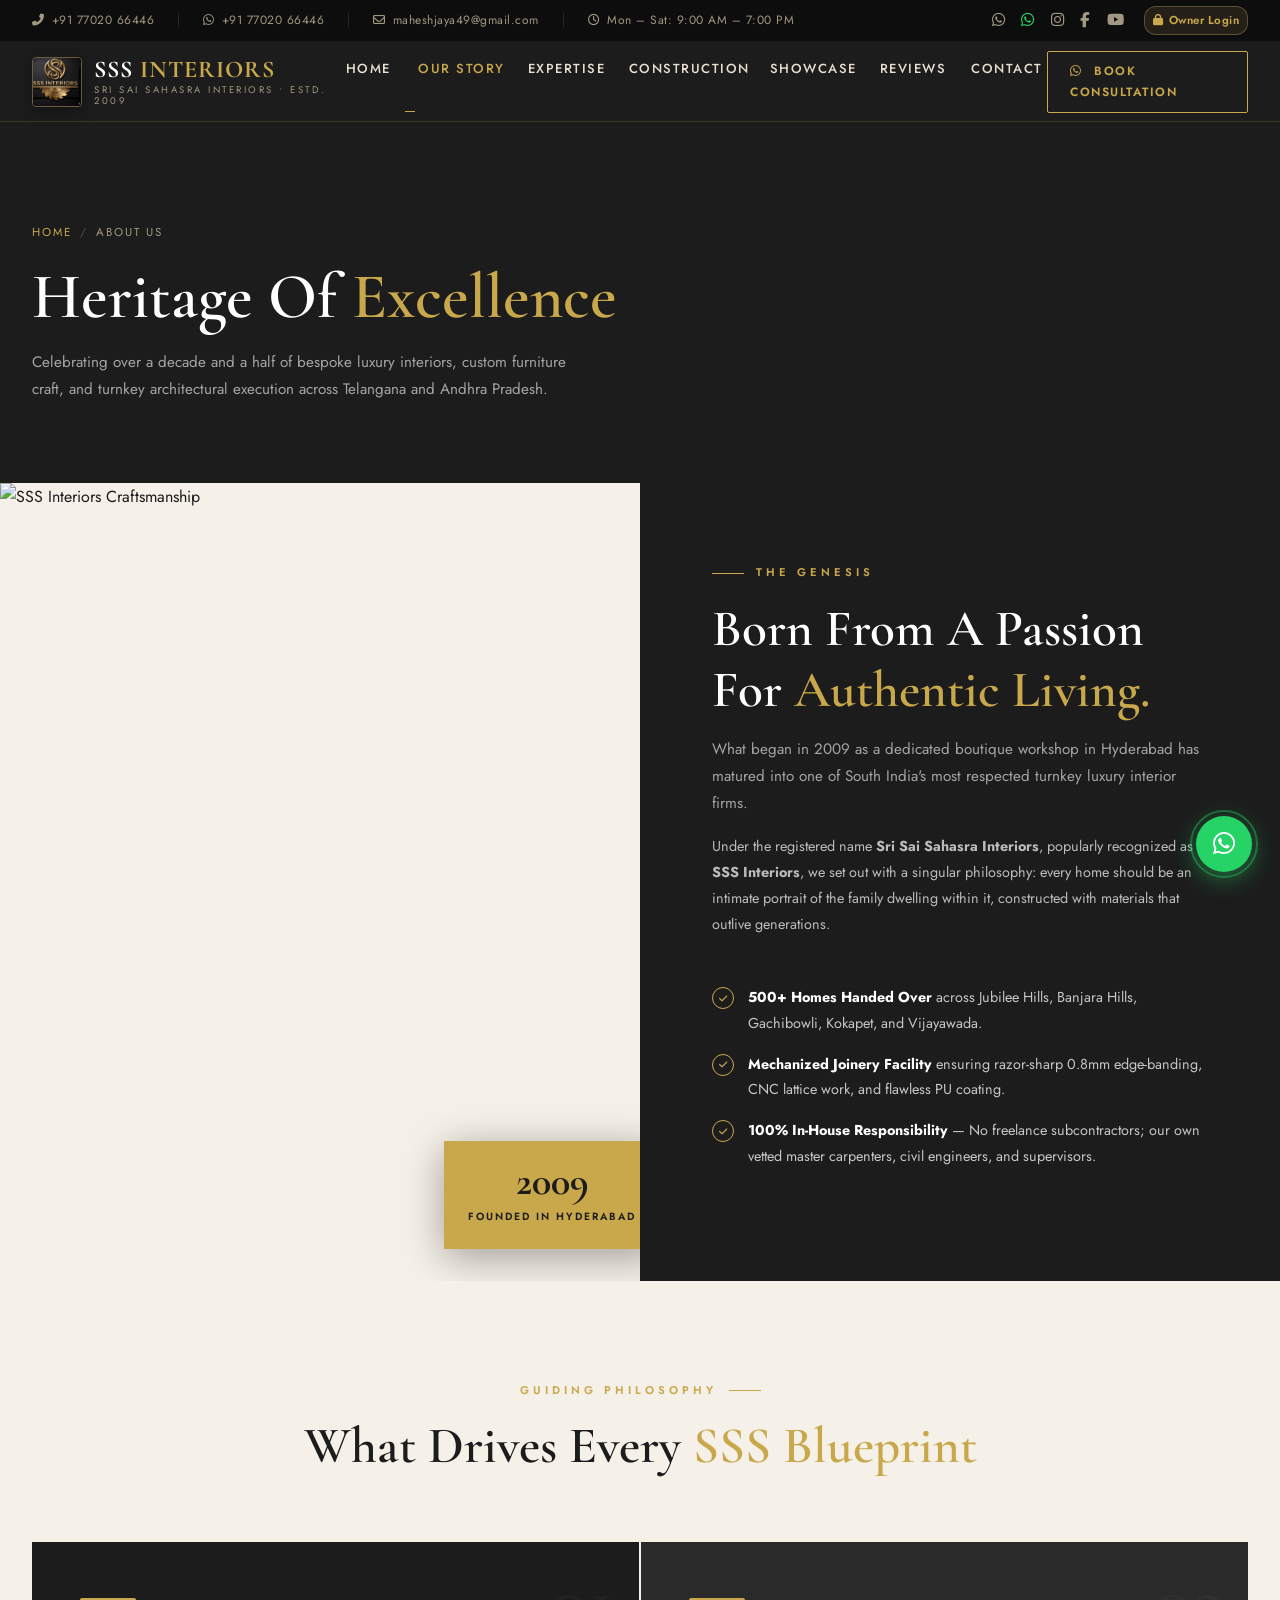
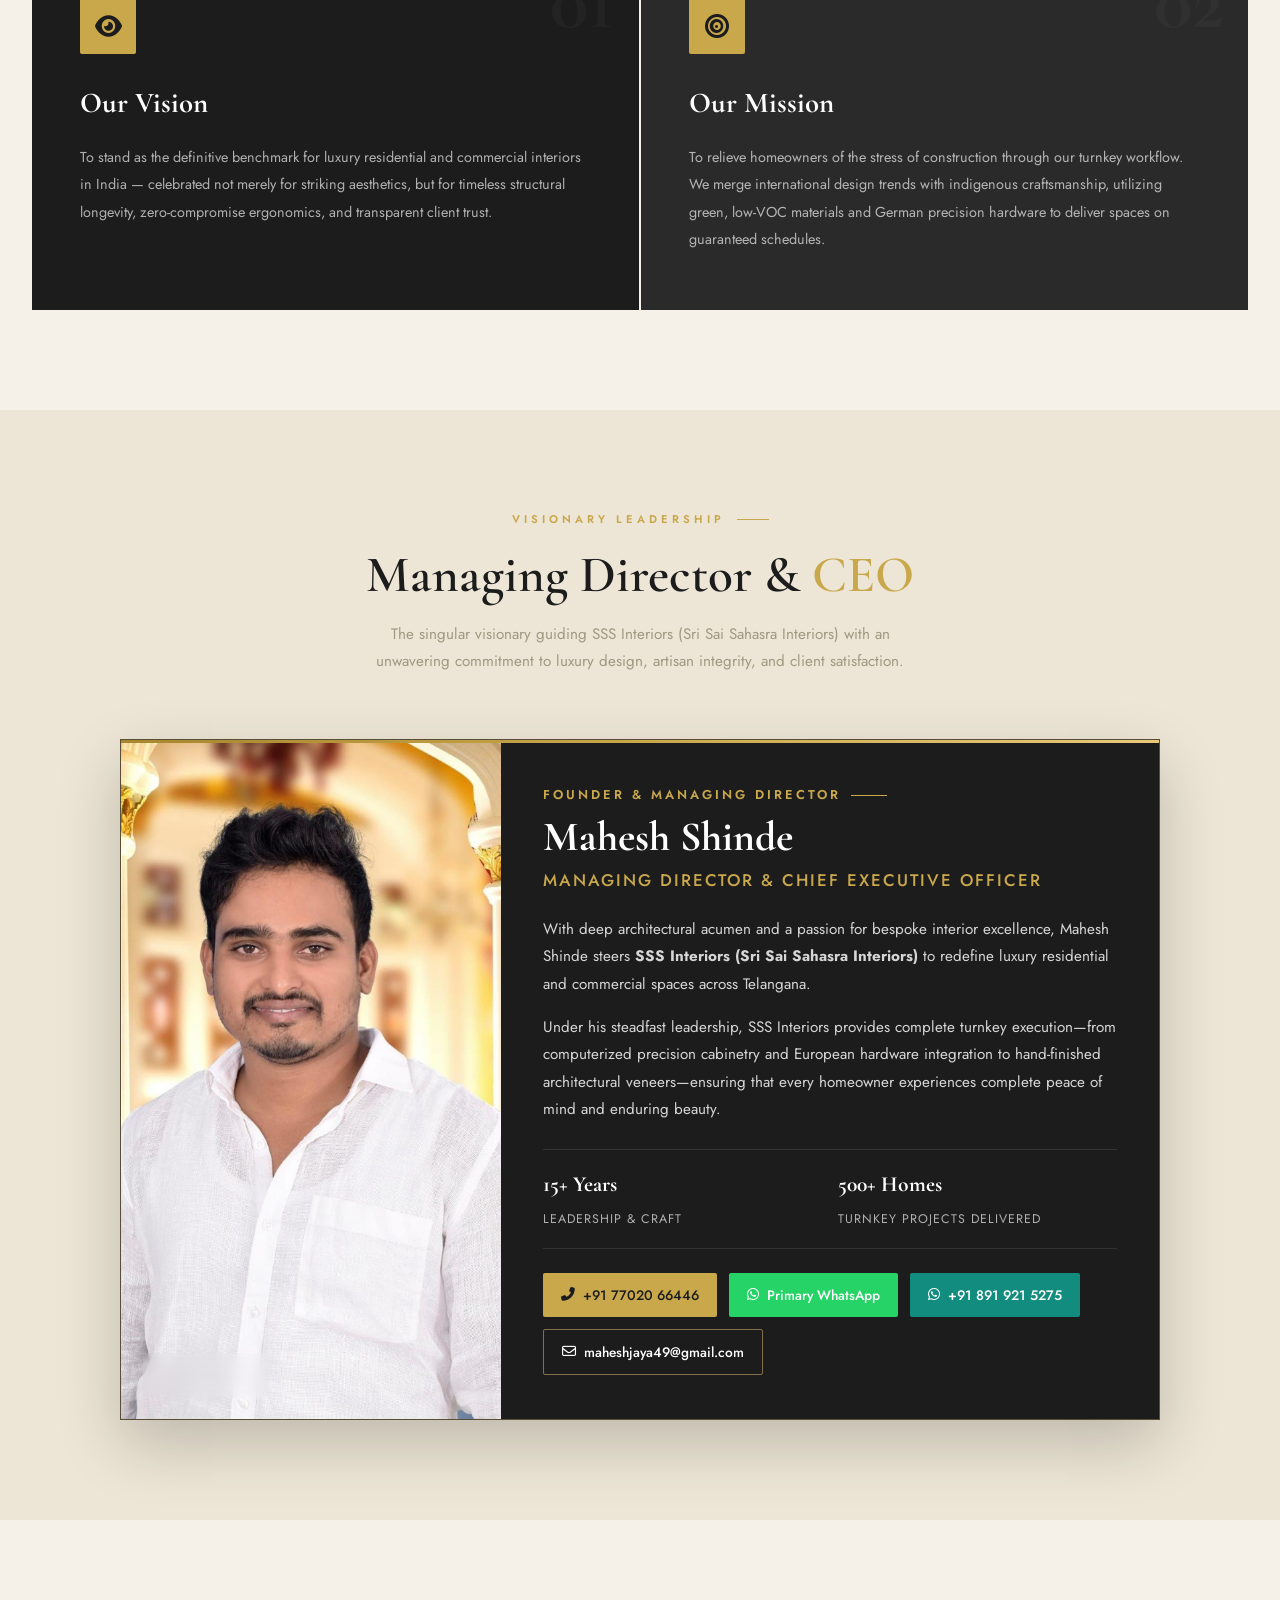
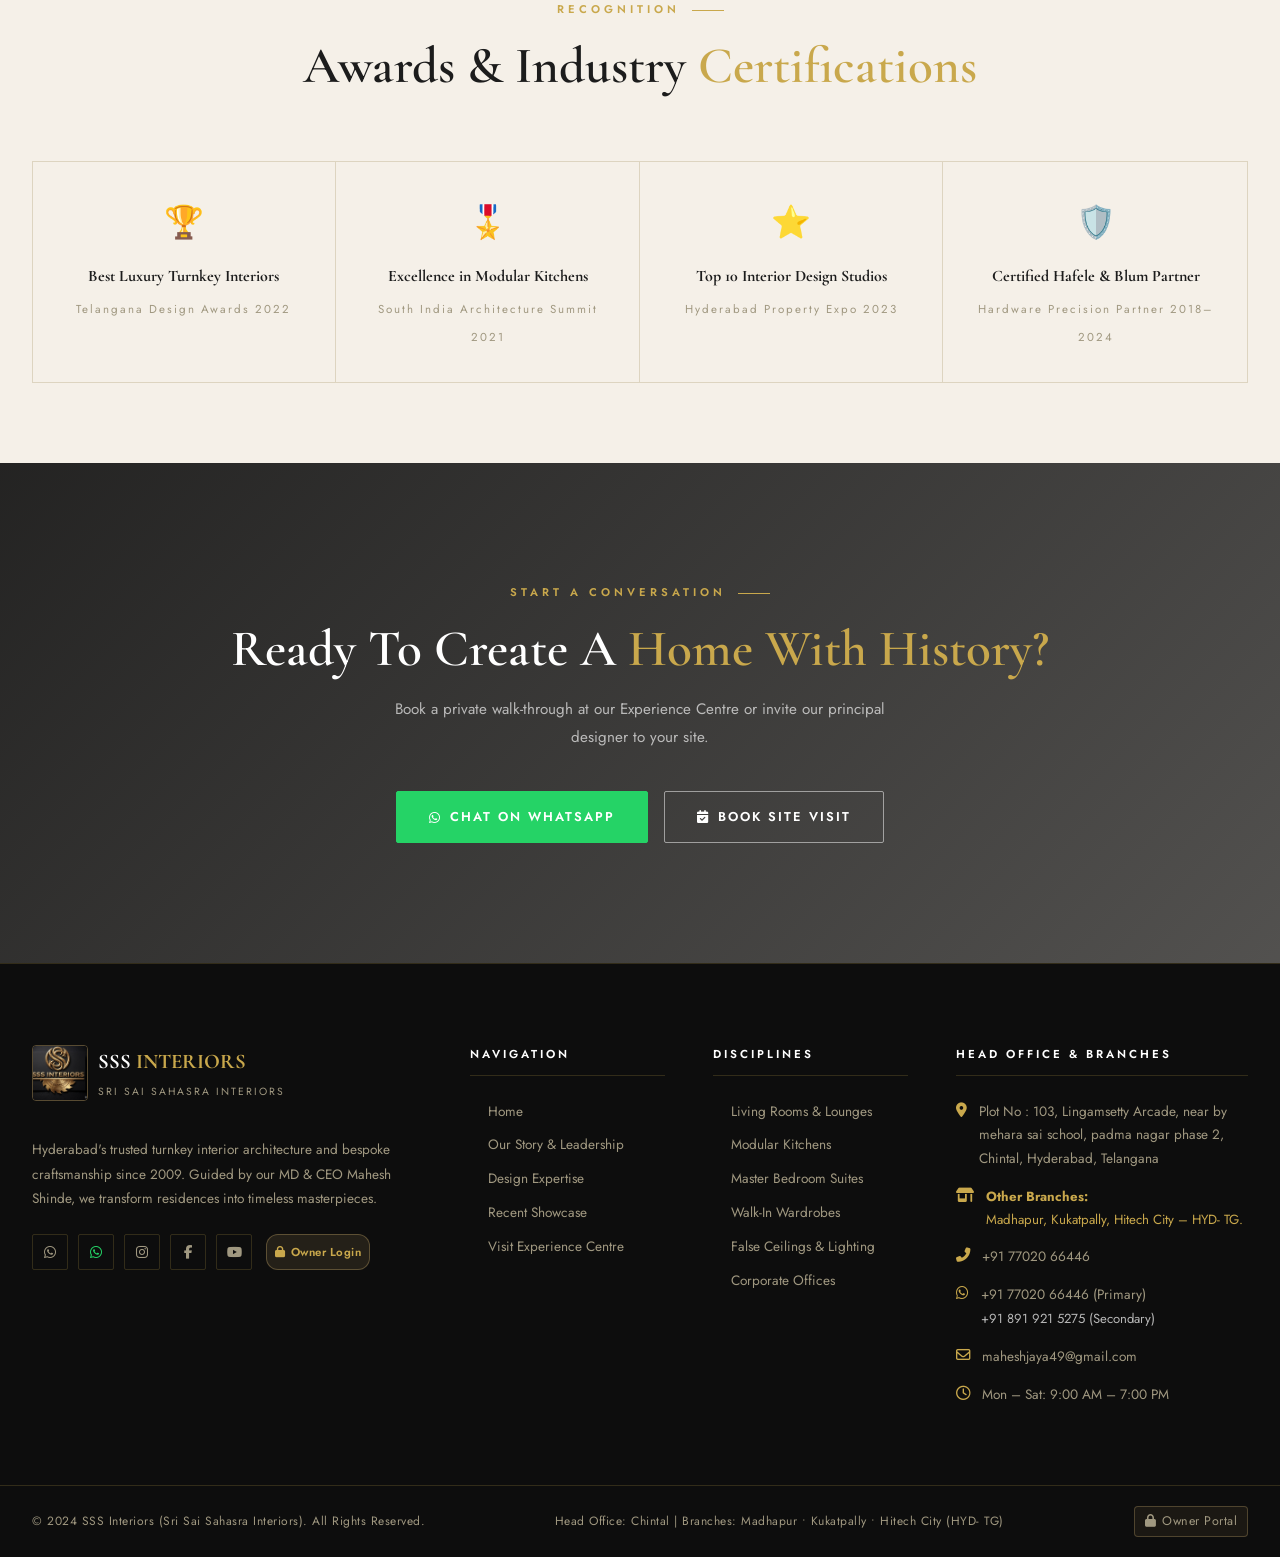
==== commit 26df3d69: "commming final copy" ====
--- a/about.html
+++ b/about.html
@@ -1,4 +1,4 @@
-<!DOCTYPE html>
+﻿<!DOCTYPE html>
 <html lang="en">
 <head>
   <meta charset="UTF-8" />
@@ -87,7 +87,7 @@
         <li><a href="portfolio.html">Showcase</a></li>
         <li><a href="reviews.html">Reviews</a></li>
         <li><a href="contact.html">Contact</a></li>
-        <li><a href="admin.html" class="nav-admin-link" title="Owner Showcase Manager"><i class="fas fa-lock" style="font-size:0.75rem; margin-right:4px;"></i> Owner</a></li>
+
       </ul>
 
       <div class="nav-actions">
